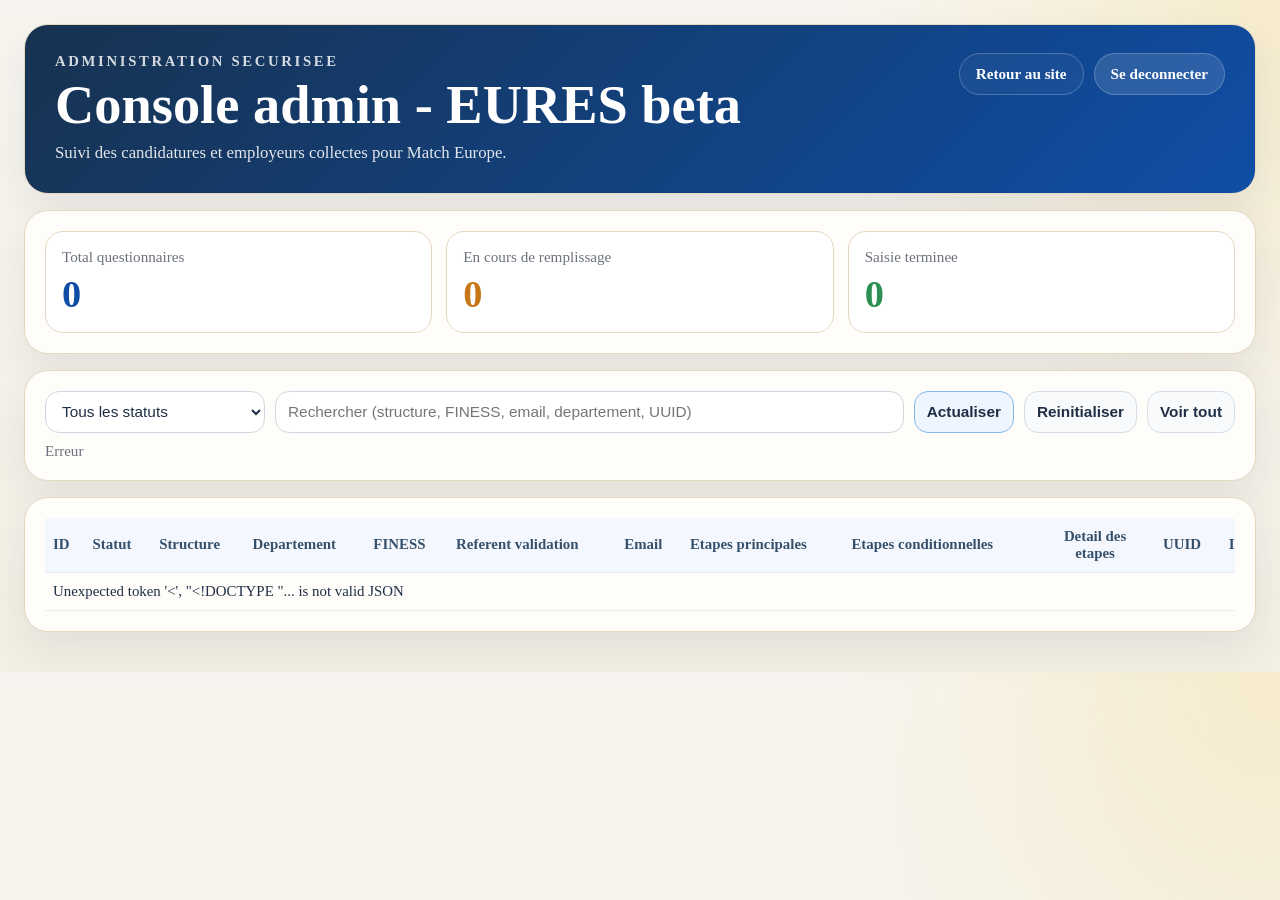
==== forms/eures-beta/admin.html @ ff2dd1af "Restore magic-link admin access" ====
<!DOCTYPE html>
<html lang="fr">
<head>
  <meta charset="UTF-8">
  <meta name="viewport" content="width=device-width, initial-scale=1">
  <title>Admin EURES beta - Match Europe</title>
  <style>
    :root {
      --bg: #f4efe4;
      --card: #fffdfa;
      --text: #1f2f46;
      --muted: #6c727d;
      --blue: #0f4ea6;
      --blue-deep: #173250;
      --green: #2c8f53;
      --orange: #c77717;
      --border: #e4d8bf;
    }
    * { box-sizing: border-box; }
    body {
      margin: 0;
      padding: 24px;
      font-family: Georgia, "Times New Roman", serif;
      color: var(--text);
      background:
        radial-gradient(circle at top right, rgba(244, 205, 93, 0.24), transparent 30%),
        linear-gradient(180deg, #f7f5ef 0%, var(--bg) 100%);
    }
    .wrap { max-width: 1360px; margin: 0 auto; }
    .card {
      background: var(--card);
      border-radius: 24px;
      border: 1px solid var(--border);
      padding: 20px;
      margin-bottom: 16px;
      box-shadow: 0 18px 40px rgba(24, 43, 73, 0.08);
    }
    .hero {
      background: linear-gradient(135deg, var(--blue-deep), var(--blue));
      color: white;
      padding: 28px 30px;
    }
    .hero-top {
      display: flex;
      justify-content: space-between;
      gap: 16px;
      align-items: flex-start;
      flex-wrap: wrap;
    }
    .eyebrow {
      margin: 0 0 10px 0;
      font-size: 0.92rem;
      letter-spacing: 0.18em;
      text-transform: uppercase;
      opacity: 0.82;
      font-weight: 700;
    }
    h1 {
      margin: 0 0 8px 0;
      font-size: clamp(2rem, 5vw, 3.4rem);
      line-height: 0.95;
    }
    .subtitle {
      margin: 0;
      color: rgba(255,255,255,0.88);
      font-size: 1.05rem;
      line-height: 1.5;
    }
    .hero-actions {
      display: flex;
      gap: 10px;
      flex-wrap: wrap;
    }
    .hero-actions a {
      display: inline-flex;
      align-items: center;
      justify-content: center;
      min-height: 42px;
      padding: 0 16px;
      border-radius: 999px;
      text-decoration: none;
      font-weight: 700;
      font-size: 0.95rem;
      border: 1px solid rgba(255,255,255,0.22);
      color: white;
      background: rgba(255,255,255,0.12);
    }
    .hero-actions a.secondary {
      background: rgba(255,255,255,0.04);
    }
    .kpis {
      display: grid;
      grid-template-columns: repeat(3, minmax(0, 1fr));
      gap: 14px;
    }
    .kpi {
      border: 1px solid var(--border);
      border-radius: 18px;
      padding: 16px;
      background: white;
    }
    .kpi .label { color: var(--muted); font-size: 0.95rem; }
    .kpi .value { font-size: 2.4rem; font-weight: 800; margin-top: 6px; }
    .kpi.total .value { color: var(--blue); }
    .kpi.pending .value { color: var(--orange); }
    .kpi.done .value { color: var(--green); }
    .toolbar {
      display: grid;
      grid-template-columns: 220px minmax(0, 1fr) auto auto auto;
      gap: 10px;
      align-items: center;
    }
    select, input, button {
      height: 42px;
      border: 1px solid #cfd7e1;
      border-radius: 14px;
      padding: 0 12px;
      font-size: 0.96rem;
      background: #fff;
      color: var(--text);
    }
    button {
      cursor: pointer;
      font-weight: 700;
      border-color: #84b6e8;
      background: #eef5ff;
    }
    button:hover { background: #e4efff; }
    .muted-btn {
      border-color: #d5dde8;
      background: #f8fafc;
    }
    .status {
      margin-top: 10px;
      color: var(--muted);
      font-size: 0.94rem;
    }
    .table-wrap { overflow-x: auto; }
    table {
      width: 100%;
      border-collapse: collapse;
      min-width: 1260px;
    }
    th, td {
      border-bottom: 1px solid #e7edf5;
      padding: 10px 8px;
      text-align: left;
      vertical-align: middle;
      font-size: 0.93rem;
    }
    th {
      background: #f4f8fe;
      color: #36506b;
      position: sticky;
      top: 0;
      z-index: 1;
    }
    tr:nth-child(even) td { background: #fcfdff; }
    .pill {
      display: inline-block;
      padding: 3px 9px;
      border-radius: 999px;
      font-size: 0.82rem;
      font-weight: 700;
      border: 1px solid transparent;
    }
    .pill.pending {
      color: #8a5100;
      background: #fff2de;
      border-color: #efc089;
    }
    .pill.done {
      color: #1f6d34;
      background: #effaf2;
      border-color: #8ecb9f;
    }
    .mono { font-family: ui-monospace, Menlo, Consolas, monospace; font-size: 0.84rem; }
    .detail-toggle {
      height: 32px;
      min-width: 92px;
      padding: 0 12px;
      font-size: 0.8rem;
      border-radius: 999px;
      border: 1px solid #d6deea;
      background: #f5f8fc;
      font-weight: 700;
      color: #3f5268;
      white-space: nowrap;
      line-height: 1;
    }
    .detail-toggle:hover { background: #ebf1f8; }
    th.col-detail, td.col-detail {
      width: 120px;
      text-align: center;
    }
    .detail-row td {
      background: #f8fbff !important;
      border-bottom: 1px solid #dfe8f2;
      padding: 12px 10px;
    }
    .detail-grid {
      display: grid;
      grid-template-columns: 1fr 1fr;
      gap: 12px;
    }
    .detail-box {
      border: 1px solid #d9e4ef;
      border-radius: 16px;
      padding: 12px;
      background: #ffffff;
    }
    .detail-box h4 {
      margin: 0 0 8px 0;
      font-size: 0.86rem;
      color: #38526b;
    }
    .chips {
      display: flex;
      flex-wrap: wrap;
      gap: 6px;
    }
    .chip {
      display: inline-block;
      padding: 3px 8px;
      border-radius: 999px;
      font-size: 0.8rem;
      font-weight: 700;
      border: 1px solid transparent;
      white-space: nowrap;
    }
    .chip.done {
      color: #1f6d34;
      background: #effaf2;
      border-color: #8ecb9f;
    }
    .chip.remaining {
      color: #8a5100;
      background: #fff2de;
      border-color: #efc089;
    }
    .chip.empty {
      color: #4a5e74;
      background: #f1f5f9;
      border-color: #d2dbe5;
    }
    .progress-count {
      display: inline-block;
      padding: 2px 8px;
      border-radius: 999px;
      border: 1px solid #d2dbe5;
      background: #f1f5f9;
      color: #4a5e74;
    }
    .progress-count.done {
      color: #1f6d34;
      background: #effaf2;
      border-color: #8ecb9f;
    }
    .progress-count.pending {
      color: #8a5100;
      background: #fff2de;
      border-color: #efc089;
    }
    @media (max-width: 980px) {
      body { padding: 12px; }
      .kpis { grid-template-columns: 1fr; }
      .toolbar { grid-template-columns: 1fr; }
      .detail-grid { grid-template-columns: 1fr; }
      table { min-width: 760px; }
    }
  </style>
</head>
<body>
  <div class="wrap">
    <div class="card hero">
      <div class="hero-top">
        <div>
          <p class="eyebrow">Administration securisee</p>
          <h1>Console admin - EURES beta</h1>
          <p class="subtitle">Suivi des candidatures et employeurs collectes pour Match Europe.</p>
        </div>
        <div class="hero-actions">
          <a href="/forms/eures-beta/" class="secondary">Retour au site</a>
          <a href="/admin/eures-beta/logout">Se deconnecter</a>
        </div>
      </div>
    </div>

    <div class="card">
      <div class="kpis">
        <div class="kpi total">
          <div class="label">Total questionnaires</div>
          <div class="value" id="kpi-total">0</div>
        </div>
        <div class="kpi pending">
          <div class="label">En cours de remplissage</div>
          <div class="value" id="kpi-pending">0</div>
        </div>
        <div class="kpi done">
          <div class="label">Saisie terminee</div>
          <div class="value" id="kpi-done">0</div>
        </div>
      </div>
    </div>

    <div class="card">
      <div class="toolbar">
        <select id="filter-status">
          <option value="all">Tous les statuts</option>
          <option value="en_cours">En cours</option>
          <option value="termines">Termines</option>
        </select>
        <input type="text" id="search-input" placeholder="Rechercher (structure, FINESS, email, departement, UUID)">
        <button id="refresh-btn" type="button">Actualiser</button>
        <button id="clear-btn" type="button" class="muted-btn">Reinitialiser</button>
        <button id="toggle-all-details-btn" type="button" class="muted-btn">Voir tout</button>
      </div>
      <div class="status" id="status">Chargement...</div>
    </div>

    <div class="card">
      <div class="table-wrap">
        <table>
          <thead>
            <tr>
              <th>ID</th>
              <th>Statut</th>
              <th>Structure</th>
              <th>Departement</th>
              <th>FINESS</th>
              <th>Referent validation</th>
              <th>Email</th>
              <th>Etapes principales</th>
              <th>Etapes conditionnelles</th>
              <th class="col-detail">Detail des etapes</th>
              <th>UUID</th>
              <th>ID Grist</th>
            </tr>
          </thead>
          <tbody id="rows"></tbody>
        </table>
      </div>
    </div>
  </div>

  <script>
    const expandedRows = new Set();
    let lastLoadedRowKeys = [];

    function currentFormId() {
      const parts = window.location.pathname.split('/').filter(Boolean);
      return parts[1] || 'eures-beta';
    }

    function esc(v) {
      return String(v ?? '')
        .replaceAll('&', '&amp;')
        .replaceAll('<', '&lt;')
        .replaceAll('>', '&gt;')
        .replaceAll('"', '&quot;')
        .replaceAll("'", '&#039;');
    }

    async function loadOverview() {
      const formId = currentFormId();
      const status = document.getElementById('filter-status').value;
      const search = document.getElementById('search-input').value.trim();
      const statusEl = document.getElementById('status');
      statusEl.textContent = 'Chargement...';

      const url = new URL(`/api/forms/${formId}/admin/overview`, window.location.origin);
      if (status) url.searchParams.set('status', status);
      if (search) url.searchParams.set('search', search);

      try {
        const resp = await fetch(url.toString(), { credentials: 'same-origin' });
        const data = await resp.json();
        if (!resp.ok || !data.ok) {
          throw new Error(data.error || 'Erreur de chargement');
        }

        document.getElementById('kpi-total').textContent = data.stats.total_questionnaires;
        document.getElementById('kpi-pending').textContent = data.stats.en_cours;
        document.getElementById('kpi-done').textContent = data.stats.termines;

        const tbody = document.getElementById('rows');
        if (!Array.isArray(data.rows) || data.rows.length === 0) {
          lastLoadedRowKeys = [];
          tbody.innerHTML = '<tr><td colspan="12">Aucun questionnaire trouve.</td></tr>';
        } else {
          lastLoadedRowKeys = data.rows
            .map((r) => String(r.uuid || r.record_id || ''))
            .filter((k) => k !== '');
          tbody.innerHTML = data.rows.map((r) => {
            const shortId = String(r.uuid || '').trim();
            const displayId = shortId ? shortId.slice(0, 8) : String(r.record_id || '');
            const rowKey = String(r.uuid || r.record_id || '');
            const isExpanded = expandedRows.has(rowKey);
            const statut = r.saisie_terminee
              ? '<span class="pill done">Termine</span>'
              : '<span class="pill pending">En cours</span>';
            const referent = `${esc(r.validateur_prenom || '')} ${esc(r.validateur_nom || '')}`.trim();
            const qp = r.quick_progress || {
              main: { done: 0, total: 0, done_labels: [], remaining_labels: [] },
              conditional: { done: 0, total: 0, done_labels: [], remaining_labels: [] },
            };
            const mainTxt = `${qp.main.done}/${qp.main.total}`;
            const condTxt = `${qp.conditional.done}/${qp.conditional.total}`;
            const mainClass = qp.main.total > 0 && qp.main.done === qp.main.total
              ? 'progress-count done'
              : (qp.main.done > 0 ? 'progress-count pending' : 'progress-count');
            const condClass = qp.conditional.total > 0 && qp.conditional.done === qp.conditional.total
              ? 'progress-count done'
              : (qp.conditional.done > 0 ? 'progress-count pending' : 'progress-count');
            const doneMain = (qp.main.done_labels || []).map((x) => `Principal: ${x}`);
            const doneCond = (qp.conditional.done_labels || []).map((x) => `Conditionnel: ${x}`);
            const doneAll = [...doneMain, ...doneCond];
            const remaining = [
              ...(qp.main.remaining_labels || []),
              ...(qp.conditional.remaining_labels || []),
            ];
            const doneHtml = doneAll.length
              ? `<div class="chips">${doneAll.map((label) => `<span class="chip done">${esc(label)}</span>`).join('')}</div>`
              : '<div class="chips"><span class="chip empty">Aucune etape completee</span></div>';
            const remainingHtml = remaining.length
              ? `<div class="chips">${remaining.map((label) => `<span class="chip remaining">${esc(label)}</span>`).join('')}</div>`
              : '<div class="chips"><span class="chip empty">Aucune etape restante</span></div>';
            const toggleLabel = isExpanded ? 'Masquer' : 'Voir';
            const detailRow = isExpanded ? `
              <tr class="detail-row">
                <td colspan="12">
                  <div class="detail-grid">
                    <div class="detail-box">
                      <h4>Etapes completees</h4>
                      ${doneHtml}
                    </div>
                    <div class="detail-box">
                      <h4>Reste a faire</h4>
                      ${remainingHtml}
                    </div>
                  </div>
                </td>
              </tr>
            ` : '';
            return `
              <tr>
                <td class="mono">${esc(displayId)}</td>
                <td>${statut}</td>
                <td>${esc(r.es_nom)}</td>
                <td>${esc(r.departement)}</td>
                <td class="mono">${esc(r.finess_main)}</td>
                <td>${referent || '-'}</td>
                <td>${esc(r.validateur_email)}</td>
                <td><strong class="${mainClass}">${esc(mainTxt)}</strong></td>
                <td><strong class="${condClass}">${esc(condTxt)}</strong></td>
                <td class="col-detail">
                  <button type="button" class="detail-toggle" data-toggle-progress-row="${esc(rowKey)}">${toggleLabel}</button>
                </td>
                <td class="mono">${esc(r.uuid)}</td>
                <td>${esc(r.record_id)}</td>
              </tr>
              ${detailRow}
            `;
          }).join('');
        }

        const allVisibleExpanded = (
          lastLoadedRowKeys.length > 0
          && lastLoadedRowKeys.every((k) => expandedRows.has(k))
        );
        const toggleAllBtn = document.getElementById('toggle-all-details-btn');
        if (toggleAllBtn) {
          toggleAllBtn.textContent = allVisibleExpanded ? 'Masquer tout' : 'Voir tout';
        }

        statusEl.textContent = `${data.rows.length} resultat(s) affiche(s).`;
      } catch (e) {
        document.getElementById('rows').innerHTML = `<tr><td colspan="12">${esc(e.message)}</td></tr>`;
        statusEl.textContent = 'Erreur';
      }
    }

    document.getElementById('refresh-btn').addEventListener('click', loadOverview);
    document.getElementById('clear-btn').addEventListener('click', () => {
      document.getElementById('filter-status').value = 'all';
      document.getElementById('search-input').value = '';
      loadOverview();
    });
    document.getElementById('toggle-all-details-btn').addEventListener('click', () => {
      if (lastLoadedRowKeys.length === 0) return;
      const allVisibleExpanded = lastLoadedRowKeys.every((k) => expandedRows.has(k));
      if (allVisibleExpanded) {
        lastLoadedRowKeys.forEach((k) => expandedRows.delete(k));
      } else {
        lastLoadedRowKeys.forEach((k) => expandedRows.add(k));
      }
      loadOverview();
    });
    document.getElementById('filter-status').addEventListener('change', loadOverview);
    document.getElementById('search-input').addEventListener('keydown', (e) => {
      if (e.key === 'Enter') loadOverview();
    });
    document.getElementById('rows').addEventListener('click', (e) => {
      const btn = e.target.closest('[data-toggle-progress-row]');
      if (!btn) return;
      const key = String(btn.dataset.toggleProgressRow || '');
      if (!key) return;
      if (expandedRows.has(key)) {
        expandedRows.delete(key);
      } else {
        expandedRows.add(key);
      }
      loadOverview();
    });

    loadOverview();
  </script>
</body>
</html>
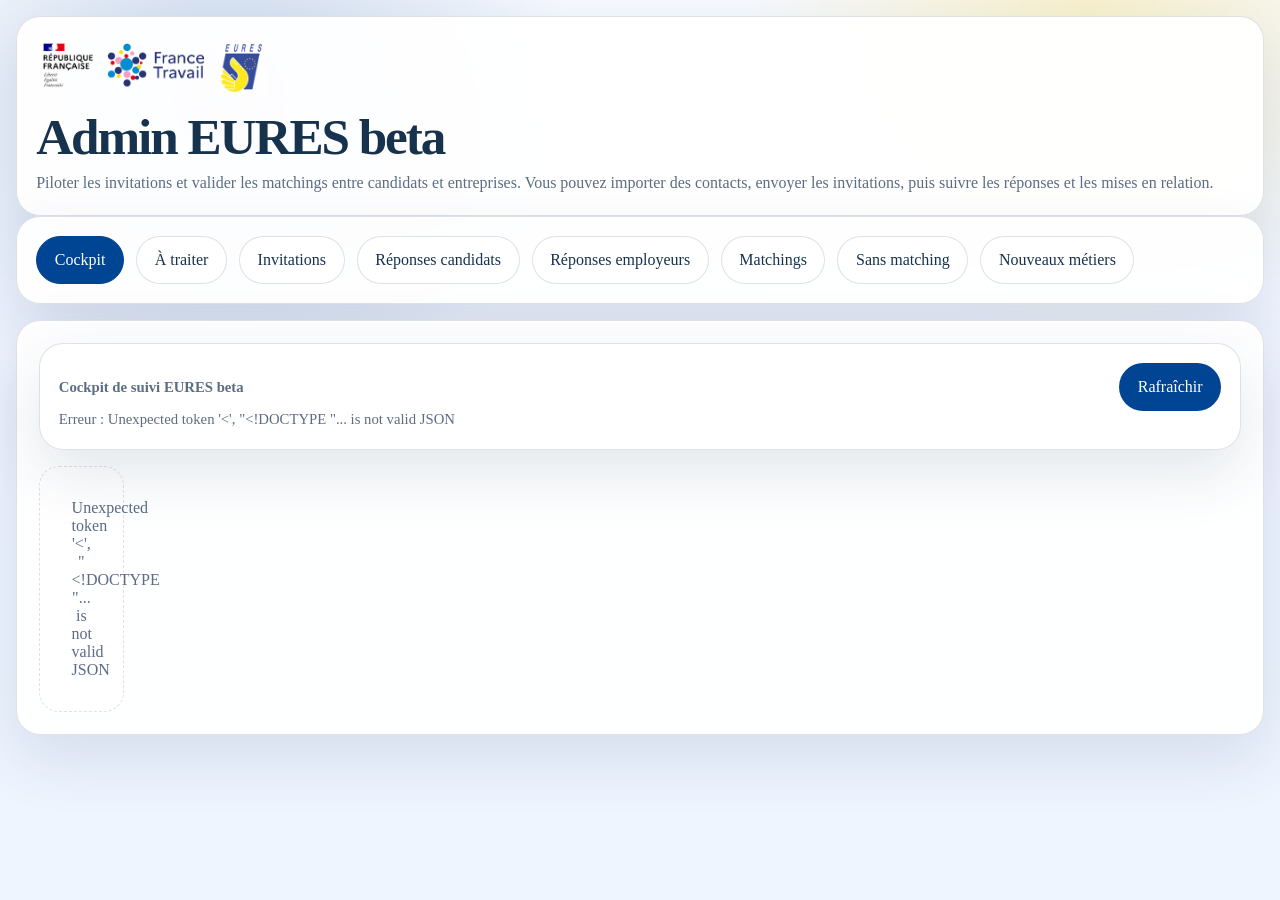
==== commit 3050ce1d: "Restore real EURES admin" ====
--- a/forms/eures-beta/admin.html
+++ b/forms/eures-beta/admin.html
@@ -1,519 +1,4321 @@
-<!DOCTYPE html>
+<!doctype html>
 <html lang="fr">
 <head>
-  <meta charset="UTF-8">
+  <meta charset="utf-8">
   <meta name="viewport" content="width=device-width, initial-scale=1">
-  <title>Admin EURES beta - Match Europe</title>
+  <title>EURES beta admin matchings</title>
+  <link rel="stylesheet" href="/forms/eures-beta/site.css">
   <style>
-    :root {
-      --bg: #f4efe4;
-      --card: #fffdfa;
-      --text: #1f2f46;
-      --muted: #6c727d;
-      --blue: #0f4ea6;
-      --blue-deep: #173250;
-      --green: #2c8f53;
-      --orange: #c77717;
-      --border: #e4d8bf;
-    }
-    * { box-sizing: border-box; }
-    body {
+    .admin-shell {
+      width: min(1360px, calc(100% - 2rem));
+      margin: 0 auto;
+      padding: 1rem 0 2rem;
+    }
+
+    .admin-top {
+      display: grid;
+      gap: 1rem;
+    }
+
+    .admin-card {
+      border: 1px solid var(--line);
+      background: var(--panel);
+      backdrop-filter: blur(12px);
+      box-shadow: var(--shadow);
+      border-radius: 24px;
+      padding: 1.2rem;
+    }
+
+    .admin-head h1 {
+      margin: 0 0 0.5rem;
+      font-size: clamp(2rem, 4vw, 3.2rem);
+      line-height: 0.95;
+      letter-spacing: -0.04em;
+    }
+
+    .admin-head p {
       margin: 0;
-      padding: 24px;
-      font-family: Georgia, "Times New Roman", serif;
+      color: var(--muted);
+      line-height: 1.6;
+    }
+
+    .admin-branding {
+      display: block;
+      width: clamp(160px, 18vw, 260px);
+      height: auto;
+      margin-bottom: 1rem;
+    }
+
+    .kpis {
+      display: grid;
+      grid-template-columns: repeat(4, minmax(0, 1fr));
+      gap: 0.9rem;
+    }
+
+    .kpi {
+      border: 1px solid var(--line);
+      border-radius: 18px;
+      background: rgba(255, 255, 255, 0.85);
+      padding: 1rem;
+    }
+
+    .kpi-label {
+      color: var(--muted);
+      font-size: 0.9rem;
+    }
+
+    .kpi-value {
+      margin-top: 0.35rem;
+      font-size: 2rem;
+      font-weight: 700;
+      color: var(--accent-strong);
+    }
+
+    .toolbar {
+      display: grid;
+      grid-template-columns: 220px minmax(0, 1fr) auto;
+      gap: 0.8rem;
+      align-items: center;
+    }
+
+    #panel-matchings .toolbar {
+      grid-template-columns: 220px 220px minmax(0, 1fr) auto;
+    }
+
+    .toolbar select,
+    .toolbar input,
+    .toolbar button,
+    .decision-actions button,
+    .compact-response-actions input,
+    .notes-box textarea,
+    .notes-box button {
+      font: inherit;
+    }
+
+    .toolbar select,
+    .toolbar input,
+    .compact-response-actions input,
+    .notes-box textarea {
+      width: 100%;
+      min-height: 48px;
+      border-radius: 16px;
+      border: 1px solid var(--line);
+      background: rgba(255, 255, 255, 0.9);
       color: var(--text);
+      padding: 0.8rem 1rem;
+    }
+
+    .toolbar button,
+    .decision-actions button,
+    .notes-box button {
+      min-height: 48px;
+      border: 1px solid transparent;
+      border-radius: 999px;
+      padding: 0.8rem 1.1rem;
+      cursor: pointer;
+      transition: transform 120ms ease, background 120ms ease, border-color 120ms ease;
+    }
+
+    .toolbar button:hover,
+    .decision-actions button:hover,
+    .notes-box button:hover {
+      transform: translateY(-1px);
+    }
+
+    .toolbar button {
+      background: var(--accent);
+      color: white;
+    }
+
+    .status-line {
+      color: var(--muted);
+      font-size: 0.92rem;
+      min-height: 1.2rem;
+    }
+
+    .global-watch {
+      display: flex;
+      flex-wrap: wrap;
+      align-items: center;
+      justify-content: space-between;
+      gap: 0.9rem;
+      margin-top: 0.9rem;
+      padding: 0.9rem 1rem;
+      border: 1px solid rgba(21, 86, 192, 0.16);
+      border-radius: 18px;
+      background: linear-gradient(180deg, rgba(227, 239, 255, 0.72), rgba(255, 255, 255, 0.92));
+    }
+
+    .global-watch[hidden] {
+      display: none;
+    }
+
+    .global-watch strong {
+      color: var(--accent-strong);
+    }
+
+    .global-watch-actions {
+      display: flex;
+      flex-wrap: wrap;
+      gap: 0.6rem;
+    }
+
+    .global-watch-actions button {
+      min-height: 42px;
+      border-radius: 999px;
+      border: 1px solid var(--line);
+      background: rgba(255, 255, 255, 0.95);
+      color: var(--accent-strong);
+      padding: 0.7rem 1rem;
+      cursor: pointer;
+      font: inherit;
+      font-weight: 700;
+    }
+
+    .matching-list {
+      display: grid;
+      gap: 1rem;
+      margin-top: 1rem;
+    }
+
+    .cockpit-grid {
+      display: grid;
+      grid-template-columns: repeat(12, minmax(0, 1fr));
+      gap: 1rem;
+    }
+
+    .cockpit-card {
+      grid-column: span 6;
+      border: 1px solid var(--line);
+      background: rgba(255, 255, 255, 0.92);
+      border-radius: 24px;
+      padding: 1rem 1.1rem;
+      box-shadow: var(--shadow);
+    }
+
+    .cockpit-card.full {
+      grid-column: 1 / -1;
+    }
+
+    .cockpit-card h3 {
+      margin: 0 0 0.9rem;
+      font-size: 1.1rem;
+    }
+
+    .cockpit-hero-card {
+      grid-column: 1 / -1;
+      border: 1px solid rgba(18, 74, 155, 0.14);
       background:
-        radial-gradient(circle at top right, rgba(244, 205, 93, 0.24), transparent 30%),
-        linear-gradient(180deg, #f7f5ef 0%, var(--bg) 100%);
-    }
-    .wrap { max-width: 1360px; margin: 0 auto; }
-    .card {
-      background: var(--card);
-      border-radius: 24px;
-      border: 1px solid var(--border);
-      padding: 20px;
-      margin-bottom: 16px;
-      box-shadow: 0 18px 40px rgba(24, 43, 73, 0.08);
-    }
-    .hero {
-      background: linear-gradient(135deg, var(--blue-deep), var(--blue));
+        radial-gradient(circle at top left, rgba(213, 230, 255, 0.95), transparent 42%),
+        linear-gradient(180deg, rgba(241, 247, 255, 0.98), rgba(255, 255, 255, 0.95));
+    }
+
+    .cockpit-hero-grid {
+      display: grid;
+      grid-template-columns: minmax(0, 1.4fr) minmax(320px, 0.9fr);
+      gap: 1rem;
+      align-items: start;
+    }
+
+    .cockpit-hero-eyebrow {
+      display: inline-flex;
+      align-items: center;
+      padding: 0.35rem 0.7rem;
+      border-radius: 999px;
+      background: rgba(255, 230, 176, 0.7);
+      color: #8d5311;
+      font-size: 0.8rem;
+      font-weight: 700;
+      letter-spacing: 0.03em;
+      text-transform: uppercase;
+    }
+
+    .cockpit-hero-main h2 {
+      margin: 0.9rem 0 0.5rem;
+      font-size: clamp(1.8rem, 3vw, 2.8rem);
+      line-height: 0.95;
+      letter-spacing: -0.04em;
+      color: var(--accent-strong);
+    }
+
+    .cockpit-hero-main p {
+      margin: 0;
+      color: var(--muted);
+      line-height: 1.7;
+      max-width: 70ch;
+    }
+
+    .cockpit-hero-kpis {
+      display: grid;
+      grid-template-columns: repeat(3, minmax(0, 1fr));
+      gap: 0.8rem;
+      margin-top: 1rem;
+    }
+
+    .cockpit-hero-kpi {
+      border: 1px solid var(--line);
+      border-radius: 20px;
+      background: rgba(255, 255, 255, 0.92);
+      padding: 0.95rem 1rem;
+    }
+
+    .cockpit-hero-kpi strong {
+      display: block;
+      font-size: 2rem;
+      line-height: 1;
+      color: var(--accent-strong);
+    }
+
+    .cockpit-hero-kpi span {
+      display: block;
+      margin-top: 0.35rem;
+      color: var(--muted);
+      font-size: 0.92rem;
+    }
+
+    .cockpit-hero-actions {
+      display: flex;
+      flex-wrap: wrap;
+      gap: 0.7rem;
+      margin-top: 1rem;
+    }
+
+    .cockpit-hero-actions button,
+    .cockpit-quick-card button,
+    .cockpit-priority-item button,
+    .cockpit-health-item button {
+      min-height: 46px;
+      border-radius: 999px;
+      border: 1px solid transparent;
+      padding: 0.75rem 1rem;
+      cursor: pointer;
+      font: inherit;
+      font-weight: 700;
+      transition: transform 120ms ease, background 120ms ease, border-color 120ms ease;
+    }
+
+    .cockpit-hero-actions button:hover,
+    .cockpit-quick-card button:hover,
+    .cockpit-priority-item button:hover,
+    .cockpit-health-item button:hover {
+      transform: translateY(-1px);
+    }
+
+    .cockpit-primary-btn {
+      background: var(--accent);
       color: white;
-      padding: 28px 30px;
-    }
-    .hero-top {
+    }
+
+    .cockpit-secondary-btn {
+      background: rgba(255, 255, 255, 0.94);
+      color: var(--accent-strong);
+      border-color: var(--line) !important;
+    }
+
+    .cockpit-side-stack,
+    .cockpit-priority-list,
+    .cockpit-health-list,
+    .cockpit-quick-grid {
+      display: grid;
+      gap: 0.8rem;
+    }
+
+    .cockpit-side-stack {
+      align-content: start;
+    }
+
+    .cockpit-signal-card,
+    .cockpit-priority-item,
+    .cockpit-health-item,
+    .cockpit-quick-card {
+      border: 1px solid var(--line);
+      border-radius: 20px;
+      background: rgba(255, 255, 255, 0.92);
+      padding: 1rem;
+    }
+
+    .cockpit-signal-card strong,
+    .cockpit-priority-item strong,
+    .cockpit-health-item strong,
+    .cockpit-quick-card strong {
+      color: var(--accent-strong);
+    }
+
+    .cockpit-signal-card p,
+    .cockpit-priority-item p,
+    .cockpit-health-item p,
+    .cockpit-quick-card p {
+      margin: 0.35rem 0 0;
+      color: var(--muted);
+      line-height: 1.55;
+    }
+
+    .cockpit-signal-card.warning {
+      border-color: #e7bc77;
+      background: linear-gradient(180deg, rgba(255, 245, 226, 0.96), rgba(255, 255, 255, 0.94));
+    }
+
+    .cockpit-signal-card.danger,
+    .cockpit-health-item.danger {
+      border-color: #e0a4a4;
+      background: linear-gradient(180deg, rgba(254, 238, 238, 0.96), rgba(255, 255, 255, 0.94));
+    }
+
+    .cockpit-signal-card.success,
+    .cockpit-health-item.success {
+      border-color: #90c8a6;
+      background: linear-gradient(180deg, rgba(239, 249, 241, 0.96), rgba(255, 255, 255, 0.94));
+    }
+
+    .cockpit-health-item.warning {
+      border-color: #e7bc77;
+      background: linear-gradient(180deg, rgba(255, 247, 232, 0.96), rgba(255, 255, 255, 0.94));
+    }
+
+    .cockpit-priority-head,
+    .cockpit-health-head,
+    .cockpit-quick-head,
+    .cockpit-signal-head {
       display: flex;
       justify-content: space-between;
-      gap: 16px;
-      align-items: flex-start;
+      gap: 1rem;
+      align-items: center;
+    }
+
+    .cockpit-priority-count,
+    .cockpit-signal-count {
+      min-width: 68px;
+      border-radius: 18px;
+      padding: 0.75rem 0.8rem;
+      text-align: center;
+      background: rgba(15, 39, 66, 0.06);
+    }
+
+    .cockpit-priority-count strong,
+    .cockpit-signal-count strong {
+      display: block;
+      font-size: 1.7rem;
+      line-height: 1;
+    }
+
+    .cockpit-priority-count span,
+    .cockpit-signal-count span {
+      display: block;
+      margin-top: 0.2rem;
+      color: var(--muted);
+      font-size: 0.8rem;
+    }
+
+    .cockpit-priority-item footer,
+    .cockpit-health-item footer,
+    .cockpit-quick-card footer {
+      display: flex;
+      justify-content: flex-end;
+      margin-top: 0.85rem;
+    }
+
+    .cockpit-health-grid,
+    .cockpit-operations-grid {
+      display: grid;
+      grid-template-columns: repeat(2, minmax(0, 1fr));
+      gap: 1rem;
+    }
+
+    .cockpit-quick-grid {
+      grid-template-columns: repeat(2, minmax(0, 1fr));
+    }
+
+    .cockpit-section-intro {
+      margin: -0.25rem 0 0.9rem;
+      color: var(--muted);
+      line-height: 1.6;
+    }
+
+    .metric-list,
+    .activity-list {
+      display: grid;
+      gap: 0.7rem;
+    }
+
+    .metric-row,
+    .activity-row {
+      display: flex;
+      justify-content: space-between;
+      gap: 1rem;
+      align-items: start;
+      padding-bottom: 0.7rem;
+      border-bottom: 1px solid rgba(0, 0, 0, 0.06);
+    }
+
+    .metric-row.actionable {
+      cursor: pointer;
+      border-radius: 14px;
+      padding: 0.55rem 0.7rem;
+      margin: 0 -0.2rem;
+      transition: background 120ms ease, transform 120ms ease;
+    }
+
+    .metric-row.actionable:hover {
+      background: rgba(15, 39, 66, 0.06);
+      transform: translateY(-1px);
+    }
+
+    .metric-row:last-child,
+    .activity-row:last-child {
+      border-bottom: none;
+      padding-bottom: 0;
+    }
+
+    .metric-row strong,
+    .activity-row strong {
+      color: var(--accent-strong);
+    }
+
+    .activity-row small {
+      color: var(--muted);
+      display: block;
+      margin-top: 0.15rem;
+    }
+
+    .task-type-label {
+      font-size: 0.82rem;
+      color: var(--muted);
+      font-weight: 700;
+      text-transform: uppercase;
+      letter-spacing: 0.05em;
+    }
+
+    .matching-card {
+      border: 1px solid var(--line);
+      background: var(--panel);
+      box-shadow: var(--shadow);
+      border-radius: 28px;
+      overflow: hidden;
+    }
+
+    .matching-summary {
+      display: grid;
+      grid-template-columns: minmax(0, 1.5fr) auto;
+      gap: 1rem;
+      padding: 1.2rem 1.2rem 1rem;
+      border-bottom: 1px solid var(--line);
+      background: linear-gradient(180deg, rgba(220, 233, 255, 0.8), rgba(255, 255, 255, 0.75));
+    }
+
+    .matching-card[data-role="candidate"] .matching-summary {
+      background: linear-gradient(180deg, rgba(227, 239, 255, 0.95), rgba(255, 255, 255, 0.82));
+    }
+
+    .matching-card[data-role="employer"] .matching-summary {
+      background: linear-gradient(180deg, rgba(234, 246, 236, 0.95), rgba(255, 255, 255, 0.82));
+    }
+
+    .matching-summary h2 {
+      margin: 0 0 0.4rem;
+      font-size: 1.35rem;
+    }
+
+    .matching-summary p {
+      margin: 0;
+      color: var(--muted);
+      line-height: 1.5;
+    }
+
+    .summary-tags,
+    .detail-tags {
+      display: flex;
       flex-wrap: wrap;
-    }
-    .eyebrow {
-      margin: 0 0 10px 0;
-      font-size: 0.92rem;
-      letter-spacing: 0.18em;
-      text-transform: uppercase;
-      opacity: 0.82;
+      gap: 0.5rem;
+      margin-top: 0.8rem;
+    }
+
+    .pill {
+      display: inline-flex;
+      align-items: center;
+      gap: 0.35rem;
+      padding: 0.4rem 0.75rem;
+      border-radius: 999px;
+      border: 1px solid var(--line);
+      background: rgba(255, 255, 255, 0.85);
+      font-size: 0.84rem;
       font-weight: 700;
     }
-    h1 {
-      margin: 0 0 8px 0;
-      font-size: clamp(2rem, 5vw, 3.4rem);
-      line-height: 0.95;
-    }
-    .subtitle {
-      margin: 0;
-      color: rgba(255,255,255,0.88);
-      font-size: 1.05rem;
-      line-height: 1.5;
-    }
-    .hero-actions {
+
+    .pill.pending {
+      background: #fff1dd;
+      color: #8d5311;
+      border-color: #eec17d;
+    }
+
+    .pill.accepted {
+      background: #ebf8ef;
+      color: #19663c;
+      border-color: #90c8a6;
+    }
+
+    .pill.refused {
+      background: #fdebea;
+      color: #8a2f2f;
+      border-color: #e0a4a4;
+    }
+
+    .pill.auto {
+      background: #e8f3ff;
+      color: #0d4a8f;
+      border-color: #95bae7;
+    }
+
+    .pill.response-yes {
+      background: #ebf8ef;
+      color: #19663c;
+      border-color: #90c8a6;
+    }
+
+    .pill.response-no {
+      background: #fff4e8;
+      color: #8d5311;
+      border-color: #e7bc77;
+    }
+
+    .pill.role-candidate {
+      background: #e6f0ff;
+      color: #0d4a8f;
+      border-color: #9fc0ea;
+    }
+
+    .pill.role-employer {
+      background: #ebf8ef;
+      color: #19663c;
+      border-color: #90c8a6;
+    }
+
+    .summary-score {
+      min-width: 200px;
+      display: grid;
+      gap: 0.7rem;
+      align-content: start;
+      justify-items: end;
+    }
+
+    .score-box {
+      min-width: 180px;
+      border-radius: 20px;
+      padding: 1rem;
+      border: 1px solid var(--line);
+      background: rgba(255, 255, 255, 0.9);
+      text-align: right;
+    }
+
+    .score-box strong {
+      display: block;
+      font-size: 2rem;
+      line-height: 1;
+      color: var(--accent-strong);
+    }
+
+    .score-box span {
+      color: var(--muted);
+      font-size: 0.9rem;
+    }
+
+    .decision-actions {
       display: flex;
-      gap: 10px;
+      gap: 0.6rem;
       flex-wrap: wrap;
-    }
-    .hero-actions a {
+      justify-content: flex-end;
+    }
+
+    .btn-accept {
+      background: var(--success);
+      color: white;
+    }
+
+    .btn-refuse {
+      background: #fff4f4;
+      color: var(--danger);
+      border-color: #d8a4a4 !important;
+    }
+
+    .btn-neutral {
+      background: rgba(255, 255, 255, 0.84);
+      color: var(--text);
+      border-color: var(--line) !important;
+    }
+
+    a.btn-neutral {
       display: inline-flex;
       align-items: center;
       justify-content: center;
-      min-height: 42px;
-      padding: 0 16px;
+      min-height: 48px;
+      border: 1px solid var(--line);
       border-radius: 999px;
+      padding: 0.8rem 1.1rem;
       text-decoration: none;
+    }
+
+    .matching-body {
+      display: grid;
+      gap: 1rem;
+      padding: 1.2rem;
+    }
+
+    .compare-grid {
+      display: grid;
+      grid-template-columns: minmax(0, 1fr) minmax(0, 1fr);
+      gap: 1rem;
+    }
+
+    .compare-card {
+      border: 1px solid var(--line);
+      border-radius: 22px;
+      padding: 1rem;
+      background: rgba(255, 255, 255, 0.88);
+    }
+
+    .compare-card h3 {
+      margin: 0 0 0.9rem;
+      font-size: 1.15rem;
+    }
+
+    .matching-card[data-role="candidate"] .compare-card:first-child {
+      border-color: #9fc0ea;
+      background: linear-gradient(180deg, rgba(240, 246, 255, 0.92), rgba(255, 255, 255, 0.96));
+    }
+
+    .matching-card[data-role="employer"] .compare-card:first-child {
+      border-color: #90c8a6;
+      background: linear-gradient(180deg, rgba(241, 250, 243, 0.92), rgba(255, 255, 255, 0.96));
+    }
+
+    .detail-list {
+      display: grid;
+      gap: 0.7rem;
+    }
+
+    .detail-row {
+      display: grid;
+      grid-template-columns: 150px minmax(0, 1fr);
+      gap: 0.8rem;
+      align-items: start;
+    }
+
+    .detail-row dt {
+      color: var(--muted);
+      font-size: 0.9rem;
+    }
+
+    .detail-row dd {
+      margin: 0;
+      line-height: 1.5;
+    }
+
+    .subscores-grid {
+      display: grid;
+      grid-template-columns: repeat(5, minmax(0, 1fr));
+      gap: 0.8rem;
+    }
+
+    .subscore-card {
+      border: 1px solid var(--line);
+      border-radius: 18px;
+      background: rgba(255, 255, 255, 0.84);
+      padding: 0.9rem;
+    }
+
+    .subscore-card strong {
+      display: block;
+      font-size: 1.4rem;
+      line-height: 1;
+      margin-bottom: 0.35rem;
+      color: var(--accent-strong);
+    }
+
+    .subscore-card span {
+      color: var(--muted);
+      font-size: 0.9rem;
+    }
+
+    .notes-grid {
+      display: grid;
+      grid-template-columns: minmax(0, 1fr) minmax(0, 1fr);
+      gap: 1rem;
+    }
+
+    .notes-box {
+      border: 1px solid var(--line);
+      border-radius: 22px;
+      padding: 1rem;
+      background: rgba(255, 255, 255, 0.84);
+    }
+
+    .notes-box h4 {
+      margin: 0 0 0.8rem;
+      font-size: 1rem;
+    }
+
+    .notes-box ul {
+      margin: 0;
+      padding-left: 1.1rem;
+      color: var(--text);
+      line-height: 1.6;
+    }
+
+    .notes-box textarea {
+      min-height: 110px;
+      resize: vertical;
+      margin-top: 0.25rem;
+    }
+
+    .compact-response-actions {
+      display: grid;
+      grid-template-columns: minmax(0, 1fr) auto;
+      gap: 0.8rem;
+      align-items: center;
+    }
+
+    .compact-response-actions input {
+      min-height: 44px;
+      padding: 0.75rem 0.9rem;
+    }
+
+    .compact-response-actions .hero-actions {
+      margin-top: 0;
+    }
+
+    .decision-meta {
+      margin-top: 0.8rem;
+      color: var(--muted);
+      font-size: 0.9rem;
+      line-height: 1.5;
+    }
+
+    .empty-state {
+      padding: 2rem;
+      text-align: center;
+      color: var(--muted);
+      border: 1px dashed var(--line);
+      border-radius: 20px;
+      background: rgba(255, 255, 255, 0.7);
+    }
+
+    .tabs {
+      display: flex;
+      flex-wrap: wrap;
+      gap: 0.75rem;
+    }
+
+    .tab-btn {
+      min-height: 48px;
+      border: 1px solid var(--line);
+      border-radius: 999px;
+      padding: 0.8rem 1.1rem;
+      background: rgba(255, 255, 255, 0.84);
+      color: var(--text);
+      font: inherit;
+      cursor: pointer;
+      transition: transform 120ms ease, background 120ms ease, border-color 120ms ease;
+    }
+
+    .tab-btn:hover {
+      transform: translateY(-1px);
+    }
+
+    .tab-btn.active {
+      background: var(--accent);
+      border-color: var(--accent);
+      color: white;
+    }
+
+    .panel-stack {
+      display: grid;
+      gap: 1rem;
+      margin-top: 1rem;
+    }
+
+    .panel[hidden] {
+      display: none;
+    }
+
+    .invitation-layout {
+      display: grid;
+      grid-template-columns: 1fr;
+      gap: 1rem;
+      align-items: start;
+    }
+
+    .invitation-layout > * {
+      min-width: 0;
+      display: grid;
+      gap: 0.9rem;
+      padding: 0.25rem;
+    }
+
+    .form-split {
+      display: grid;
+      grid-template-columns: minmax(0, 1fr) minmax(0, 1fr);
+      gap: 0.8rem;
+    }
+
+    .field-stack {
+      display: grid;
+      gap: 0.55rem;
+      margin-bottom: 0.9rem;
+    }
+
+    .field-stack label,
+    .section-title {
+      font-size: 0.92rem;
+      color: var(--muted);
       font-weight: 700;
-      font-size: 0.95rem;
-      border: 1px solid rgba(255,255,255,0.22);
+    }
+
+    .field-stack input,
+    .field-stack select,
+    .field-stack textarea,
+    .csv-box textarea {
+      width: 100%;
+      min-height: 48px;
+      border-radius: 16px;
+      border: 1px solid var(--line);
+      background: rgba(255, 255, 255, 0.9);
+      color: var(--text);
+      padding: 0.8rem 1rem;
+      font: inherit;
+      box-sizing: border-box;
+    }
+
+    .field-stack textarea,
+    .csv-box textarea {
+      min-height: 110px;
+      resize: vertical;
+    }
+
+    .help-text {
+      margin: 0.35rem 0 0;
+      color: var(--muted);
+      font-size: 0.9rem;
+      line-height: 1.5;
+    }
+
+    .help-text code,
+    .code-block,
+    #csv-text,
+    #csv-example {
+      max-width: 100%;
+      overflow-wrap: anywhere;
+      word-break: break-word;
+    }
+
+    .csv-box {
+      display: grid;
+      gap: 0.8rem;
+      min-width: 0;
+      width: 100%;
+    }
+
+    .csv-box > * {
+      min-width: 0;
+    }
+
+    .csv-actions {
+      display: grid;
+      grid-template-columns: repeat(2, minmax(0, max-content));
+      gap: 0.65rem;
+      justify-content: start;
+    }
+
+    .inline-actions {
+      display: flex;
+      flex-wrap: wrap;
+      gap: 0.65rem;
+      align-items: center;
+    }
+
+    .inline-actions button,
+    .inline-actions label {
+      min-height: 48px;
+      border: 1px solid transparent;
+      border-radius: 999px;
+      padding: 0.8rem 1.1rem;
+      font: inherit;
+      cursor: pointer;
+      max-width: 100%;
+      white-space: normal;
+      text-align: center;
+    }
+
+    .inline-actions button {
+      background: var(--accent);
       color: white;
-      background: rgba(255,255,255,0.12);
-    }
-    .hero-actions a.secondary {
-      background: rgba(255,255,255,0.04);
-    }
-    .kpis {
+    }
+
+    .inline-actions .btn-secondary {
+      background: rgba(255, 255, 255, 0.84);
+      color: var(--text);
+      border-color: var(--line);
+    }
+
+    .inline-actions .file-label {
+      background: rgba(255, 255, 255, 0.84);
+      color: var(--text);
+      border-color: var(--line);
+      display: inline-flex;
+      align-items: center;
+    }
+
+    .inline-actions input[type="file"] {
+      display: none;
+    }
+
+    #csv-text,
+    #csv-example {
+      width: 100%;
+      max-width: 100%;
+      display: block;
+      box-sizing: border-box;
+    }
+
+    .invitation-list {
+      display: grid;
+      gap: 0.9rem;
+      margin-top: 1rem;
+    }
+
+    .send-panel {
+      display: grid;
+      gap: 0.9rem;
+    }
+
+    .send-panel-head {
+      display: flex;
+      flex-wrap: wrap;
+      align-items: center;
+      justify-content: space-between;
+      gap: 0.9rem;
+    }
+
+    .send-panel-count strong {
+      display: block;
+      font-size: 1.9rem;
+      line-height: 1;
+      color: var(--accent-strong);
+    }
+
+    .send-panel-count span {
+      display: block;
+      margin-top: 0.35rem;
+      color: var(--muted);
+      line-height: 1.45;
+    }
+
+    .selection-list {
+      display: grid;
+      gap: 0.65rem;
+    }
+
+    .selection-row {
+      display: grid;
+      grid-template-columns: auto minmax(0, 1fr);
+      gap: 0.8rem;
+      align-items: center;
+      padding: 0.8rem 0.9rem;
+      border-radius: 16px;
+      border: 1px solid var(--line);
+      background: rgba(255, 255, 255, 0.88);
+    }
+
+    .selection-row input {
+      width: 1.1rem;
+      height: 1.1rem;
+      margin: 0;
+    }
+
+    .selection-main {
+      min-width: 0;
+      display: grid;
+      gap: 0.2rem;
+    }
+
+    .selection-main strong {
+      font-size: 0.98rem;
+      line-height: 1.35;
+    }
+
+    .selection-main span {
+      color: var(--muted);
+      line-height: 1.45;
+      word-break: break-word;
+    }
+
+    .invitation-card {
+      border: 1px solid var(--line);
+      border-radius: 22px;
+      background: rgba(255, 255, 255, 0.88);
+      padding: 1rem;
+      display: grid;
+      gap: 0.8rem;
+    }
+
+    .invitation-head {
+      display: grid;
+      grid-template-columns: minmax(0, 1fr) auto;
+      gap: 0.8rem;
+      align-items: start;
+    }
+
+    .invitation-head h3 {
+      margin: 0 0 0.3rem;
+      font-size: 1.1rem;
+    }
+
+    .invitation-head p {
+      margin: 0;
+      color: var(--muted);
+      line-height: 1.5;
+    }
+
+    .invitation-meta {
       display: grid;
       grid-template-columns: repeat(3, minmax(0, 1fr));
-      gap: 14px;
-    }
-    .kpi {
-      border: 1px solid var(--border);
-      border-radius: 18px;
-      padding: 16px;
-      background: white;
-    }
-    .kpi .label { color: var(--muted); font-size: 0.95rem; }
-    .kpi .value { font-size: 2.4rem; font-weight: 800; margin-top: 6px; }
-    .kpi.total .value { color: var(--blue); }
-    .kpi.pending .value { color: var(--orange); }
-    .kpi.done .value { color: var(--green); }
-    .toolbar {
-      display: grid;
-      grid-template-columns: 220px minmax(0, 1fr) auto auto auto;
-      gap: 10px;
-      align-items: center;
-    }
-    select, input, button {
-      height: 42px;
-      border: 1px solid #cfd7e1;
-      border-radius: 14px;
-      padding: 0 12px;
-      font-size: 0.96rem;
-      background: #fff;
-      color: var(--text);
-    }
-    button {
-      cursor: pointer;
-      font-weight: 700;
-      border-color: #84b6e8;
-      background: #eef5ff;
-    }
-    button:hover { background: #e4efff; }
-    .muted-btn {
-      border-color: #d5dde8;
-      background: #f8fafc;
-    }
-    .status {
-      margin-top: 10px;
+      gap: 0.7rem;
+    }
+
+    .invitation-meta .meta-box {
+      border: 1px solid var(--line);
+      border-radius: 16px;
+      background: rgba(255, 255, 255, 0.9);
+      padding: 0.8rem;
+    }
+
+    .meta-box strong {
+      display: block;
+      margin-bottom: 0.25rem;
+      font-size: 0.82rem;
       color: var(--muted);
-      font-size: 0.94rem;
-    }
-    .table-wrap { overflow-x: auto; }
-    table {
-      width: 100%;
-      border-collapse: collapse;
-      min-width: 1260px;
-    }
-    th, td {
-      border-bottom: 1px solid #e7edf5;
-      padding: 10px 8px;
-      text-align: left;
-      vertical-align: middle;
-      font-size: 0.93rem;
-    }
-    th {
-      background: #f4f8fe;
-      color: #36506b;
-      position: sticky;
-      top: 0;
-      z-index: 1;
-    }
-    tr:nth-child(even) td { background: #fcfdff; }
-    .pill {
-      display: inline-block;
-      padding: 3px 9px;
-      border-radius: 999px;
-      font-size: 0.82rem;
-      font-weight: 700;
-      border: 1px solid transparent;
-    }
-    .pill.pending {
-      color: #8a5100;
-      background: #fff2de;
-      border-color: #efc089;
-    }
-    .pill.done {
-      color: #1f6d34;
-      background: #effaf2;
-      border-color: #8ecb9f;
-    }
-    .mono { font-family: ui-monospace, Menlo, Consolas, monospace; font-size: 0.84rem; }
-    .detail-toggle {
-      height: 32px;
-      min-width: 92px;
-      padding: 0 12px;
-      font-size: 0.8rem;
-      border-radius: 999px;
-      border: 1px solid #d6deea;
-      background: #f5f8fc;
-      font-weight: 700;
-      color: #3f5268;
-      white-space: nowrap;
-      line-height: 1;
-    }
-    .detail-toggle:hover { background: #ebf1f8; }
-    th.col-detail, td.col-detail {
-      width: 120px;
-      text-align: center;
-    }
-    .detail-row td {
-      background: #f8fbff !important;
-      border-bottom: 1px solid #dfe8f2;
-      padding: 12px 10px;
-    }
-    .detail-grid {
-      display: grid;
-      grid-template-columns: 1fr 1fr;
-      gap: 12px;
-    }
-    .detail-box {
-      border: 1px solid #d9e4ef;
+      text-transform: uppercase;
+      letter-spacing: 0.04em;
+    }
+
+    .meta-box span {
+      display: block;
+      line-height: 1.45;
+      word-break: break-word;
+    }
+
+    .pill.sent {
+      background: #e8f3ff;
+      color: #0d4a8f;
+      border-color: #95bae7;
+    }
+
+    .pill.received {
+      background: #ebf8ef;
+      color: #19663c;
+      border-color: #90c8a6;
+    }
+
+    .pill.error {
+      background: #fdebea;
+      color: #8a2f2f;
+      border-color: #e0a4a4;
+    }
+
+    .code-block {
+      display: block;
+      margin: 0;
       border-radius: 16px;
-      padding: 12px;
-      background: #ffffff;
-    }
-    .detail-box h4 {
-      margin: 0 0 8px 0;
-      font-size: 0.86rem;
-      color: #38526b;
-    }
-    .chips {
-      display: flex;
-      flex-wrap: wrap;
-      gap: 6px;
-    }
-    .chip {
-      display: inline-block;
-      padding: 3px 8px;
-      border-radius: 999px;
-      font-size: 0.8rem;
-      font-weight: 700;
-      border: 1px solid transparent;
-      white-space: nowrap;
-    }
-    .chip.done {
-      color: #1f6d34;
-      background: #effaf2;
-      border-color: #8ecb9f;
-    }
-    .chip.remaining {
-      color: #8a5100;
-      background: #fff2de;
-      border-color: #efc089;
-    }
-    .chip.empty {
-      color: #4a5e74;
-      background: #f1f5f9;
-      border-color: #d2dbe5;
-    }
-    .progress-count {
-      display: inline-block;
-      padding: 2px 8px;
-      border-radius: 999px;
-      border: 1px solid #d2dbe5;
-      background: #f1f5f9;
-      color: #4a5e74;
-    }
-    .progress-count.done {
-      color: #1f6d34;
-      background: #effaf2;
-      border-color: #8ecb9f;
-    }
-    .progress-count.pending {
-      color: #8a5100;
-      background: #fff2de;
-      border-color: #efc089;
-    }
-    @media (max-width: 980px) {
-      body { padding: 12px; }
-      .kpis { grid-template-columns: 1fr; }
-      .toolbar { grid-template-columns: 1fr; }
-      .detail-grid { grid-template-columns: 1fr; }
-      table { min-width: 760px; }
+      background: #f4f7fb;
+      border: 1px solid #dfe6f2;
+      padding: 0.9rem 1rem;
+      color: #29405f;
+      font-size: 0.9rem;
+      overflow-x: auto;
+      white-space: pre-wrap;
+      word-break: break-word;
+    }
+
+    @media (max-width: 1280px) {
+      .cockpit-hero-grid,
+      .cockpit-health-grid,
+      .cockpit-operations-grid,
+      .cockpit-quick-grid,
+      .cockpit-hero-kpis {
+        grid-template-columns: 1fr;
+      }
+
+      .kpis,
+      .subscores-grid {
+        grid-template-columns: repeat(2, minmax(0, 1fr));
+      }
+
+      .compare-grid,
+      .notes-grid,
+      .matching-summary,
+      .invitation-layout {
+        grid-template-columns: 1fr;
+      }
+
+      .summary-score,
+      .decision-actions {
+        justify-items: start;
+        justify-content: flex-start;
+      }
+
+      .compact-response-actions {
+        grid-template-columns: 1fr;
+      }
+    }
+
+    @media (max-width: 760px) {
+      .admin-shell {
+        width: min(100% - 1rem, 1360px);
+      }
+
+      .kpis,
+      .subscores-grid,
+      .toolbar,
+      .form-split,
+      .invitation-meta {
+        grid-template-columns: 1fr;
+      }
+
+      .inline-actions {
+        display: grid;
+        grid-template-columns: 1fr;
+      }
+
+      .cockpit-hero-actions,
+      .global-watch-actions {
+        display: grid;
+        grid-template-columns: 1fr;
+      }
+
+      .csv-actions {
+        grid-template-columns: 1fr;
+      }
+
+      .detail-row {
+        grid-template-columns: 1fr;
+        gap: 0.25rem;
+      }
     }
   </style>
 </head>
 <body>
-  <div class="wrap">
-    <div class="card hero">
-      <div class="hero-top">
-        <div>
-          <p class="eyebrow">Administration securisee</p>
-          <h1>Console admin - EURES beta</h1>
-          <p class="subtitle">Suivi des candidatures et employeurs collectes pour Match Europe.</p>
-        </div>
-        <div class="hero-actions">
-          <a href="/forms/eures-beta/" class="secondary">Retour au site</a>
-          <a href="/admin/eures-beta/logout">Se deconnecter</a>
+  <div class="admin-shell">
+    <section class="admin-card admin-head">
+      <img class="admin-branding" src="/assets/eures-email-header.png" alt="République Française, France Travail et EURES">
+      <h1>Admin EURES beta</h1>
+      <p>Piloter les invitations et valider les matchings entre candidats et entreprises. Vous pouvez importer des contacts, envoyer les invitations, puis suivre les réponses et les mises en relation.</p>
+      <div class="global-watch" id="global-response-watch" hidden>
+        <div class="status-line" id="global-response-watch-text"></div>
+        <div class="global-watch-actions">
+          <button id="global-watch-open-candidates" type="button">Voir les réponses candidats</button>
+          <button id="global-watch-open-employers" type="button">Voir les réponses employeurs</button>
         </div>
       </div>
-    </div>
-
-    <div class="card">
-      <div class="kpis">
-        <div class="kpi total">
-          <div class="label">Total questionnaires</div>
-          <div class="value" id="kpi-total">0</div>
-        </div>
-        <div class="kpi pending">
-          <div class="label">En cours de remplissage</div>
-          <div class="value" id="kpi-pending">0</div>
-        </div>
-        <div class="kpi done">
-          <div class="label">Saisie terminee</div>
-          <div class="value" id="kpi-done">0</div>
-        </div>
+    </section>
+
+    <section class="admin-card">
+      <div class="tabs">
+        <button class="tab-btn active" type="button" data-tab="cockpit">Cockpit</button>
+        <button class="tab-btn" type="button" data-tab="tasks">À traiter</button>
+        <button class="tab-btn" type="button" data-tab="invitations">Invitations</button>
+        <button class="tab-btn" type="button" data-tab="candidate-responses">Réponses candidats</button>
+        <button class="tab-btn" type="button" data-tab="employer-responses">Réponses employeurs</button>
+        <button class="tab-btn" type="button" data-tab="matchings">Matchings</button>
+        <button class="tab-btn" type="button" data-tab="no-match">Sans matching</button>
+        <button class="tab-btn" type="button" data-tab="new-jobs">Nouveaux métiers</button>
       </div>
-    </div>
-
-    <div class="card">
-      <div class="toolbar">
-        <select id="filter-status">
-          <option value="all">Tous les statuts</option>
-          <option value="en_cours">En cours</option>
-          <option value="termines">Termines</option>
-        </select>
-        <input type="text" id="search-input" placeholder="Rechercher (structure, FINESS, email, departement, UUID)">
-        <button id="refresh-btn" type="button">Actualiser</button>
-        <button id="clear-btn" type="button" class="muted-btn">Reinitialiser</button>
-        <button id="toggle-all-details-btn" type="button" class="muted-btn">Voir tout</button>
-      </div>
-      <div class="status" id="status">Chargement...</div>
-    </div>
-
-    <div class="card">
-      <div class="table-wrap">
-        <table>
-          <thead>
-            <tr>
-              <th>ID</th>
-              <th>Statut</th>
-              <th>Structure</th>
-              <th>Departement</th>
-              <th>FINESS</th>
-              <th>Referent validation</th>
-              <th>Email</th>
-              <th>Etapes principales</th>
-              <th>Etapes conditionnelles</th>
-              <th class="col-detail">Detail des etapes</th>
-              <th>UUID</th>
-              <th>ID Grist</th>
-            </tr>
-          </thead>
-          <tbody id="rows"></tbody>
-        </table>
-      </div>
+    </section>
+
+    <div class="panel-stack">
+      <section class="panel" id="panel-cockpit">
+        <section class="admin-top">
+          <div class="admin-card">
+            <div class="toolbar">
+              <div class="section-title">Cockpit de suivi EURES beta</div>
+              <div></div>
+              <button id="cockpit-reload-btn" type="button">Rafraîchir</button>
+            </div>
+            <div class="status-line" id="cockpit-status-line">Chargement...</div>
+          </div>
+          <section class="cockpit-grid" id="cockpit-grid"></section>
+        </section>
+      </section>
+
+      <section class="panel" id="panel-tasks" hidden>
+        <section class="admin-top">
+          <div class="admin-card">
+            <div class="kpis">
+              <div class="kpi">
+                <div class="kpi-label">Total affiché</div>
+                <div class="kpi-value" id="task-kpi-total">0</div>
+              </div>
+              <div class="kpi">
+                <div class="kpi-label">À traiter</div>
+                <div class="kpi-value" id="task-kpi-pending">0</div>
+              </div>
+              <div class="kpi">
+                <div class="kpi-label">Traités</div>
+                <div class="kpi-value" id="task-kpi-done">0</div>
+              </div>
+              <div class="kpi">
+                <div class="kpi-label">Ignorés</div>
+                <div class="kpi-value" id="task-kpi-dismissed">0</div>
+              </div>
+            </div>
+          </div>
+          <div class="admin-card">
+            <div class="toolbar">
+              <select id="task-filter-status">
+                <option value="pending">À traiter</option>
+                <option value="all">Tous</option>
+                <option value="done">Traités</option>
+                <option value="dismissed">Ignorés</option>
+              </select>
+              <input id="task-filter-search" type="search" placeholder="Rechercher un candidat, une entreprise, un poste, un email">
+              <button id="task-reload-btn" type="button">Rafraîchir</button>
+            </div>
+            <div class="status-line" id="task-status-line">Chargement...</div>
+          </div>
+          <section class="matching-list" id="task-list"></section>
+        </section>
+      </section>
+
+      <section class="panel" id="panel-invitations">
+        <section class="admin-top">
+          <div class="admin-card">
+            <div class="kpis">
+              <div class="kpi">
+                <div class="kpi-label">Total affiché</div>
+                <div class="kpi-value" id="invite-kpi-total">0</div>
+              </div>
+              <div class="kpi">
+                <div class="kpi-label">À envoyer</div>
+                <div class="kpi-value" id="invite-kpi-pending">0</div>
+              </div>
+              <div class="kpi">
+                <div class="kpi-label">Envoyées</div>
+                <div class="kpi-value" id="invite-kpi-sent">0</div>
+              </div>
+              <div class="kpi">
+                <div class="kpi-label">Questionnaires reçus</div>
+                <div class="kpi-value" id="invite-kpi-received">0</div>
+              </div>
+              <div class="kpi">
+                <div class="kpi-label">À relancer</div>
+                <div class="kpi-value" id="invite-kpi-reminder">0</div>
+              </div>
+            </div>
+          </div>
+
+          <div class="admin-card send-panel">
+            <div class="send-panel-head">
+              <div class="send-panel-count">
+                <strong id="pending-send-count">0</strong>
+                <span id="pending-send-label">invitation à envoyer</span>
+              </div>
+              <div class="inline-actions">
+                <button id="send-pending-btn" type="button">Envoyer toutes les invitations en attente</button>
+                <button class="btn-secondary" id="toggle-selection-btn" type="button">Sélectionner des invitations</button>
+              </div>
+            </div>
+            <div id="selection-panel" hidden>
+              <div class="selection-list" id="selection-list"></div>
+              <div class="inline-actions" style="margin-top: 0.2rem;">
+                <button id="send-selected-btn" type="button">Envoyer la sélection</button>
+                <button class="btn-secondary" id="cancel-selection-btn" type="button">Annuler la sélection</button>
+              </div>
+            </div>
+          </div>
+
+          <div class="admin-card send-panel">
+            <div class="send-panel-head">
+              <div class="send-panel-count">
+                <strong id="reminder-send-count">0</strong>
+                <span id="reminder-send-label">invitation à relancer</span>
+              </div>
+              <div class="inline-actions">
+                <button id="send-reminders-btn" type="button">Relancer les invitations sans réponse</button>
+              </div>
+            </div>
+          </div>
+
+          <div class="admin-card invitation-layout">
+            <div class="invitation-panel">
+              <div class="section-title">Ajouter une invitation unitaire</div>
+              <div class="form-split">
+                <div class="field-stack">
+                  <label for="single-role">Type</label>
+                  <select id="single-role">
+                    <option value="candidate">Candidat</option>
+                    <option value="employer">Employeur</option>
+                  </select>
+                </div>
+                <div class="field-stack">
+                  <label for="single-language">Langue</label>
+                  <select id="single-language">
+                    <option value="fr">FR</option>
+                    <option value="en">EN</option>
+                    <option value="de">DE</option>
+                  </select>
+                </div>
+                <div class="field-stack">
+                  <label for="single-email">Email</label>
+                  <input id="single-email" type="email" placeholder="contact@example.com">
+                </div>
+                <div class="field-stack">
+                  <label for="single-company">Structure</label>
+                  <input id="single-company" type="text" placeholder="Entreprise ou structure">
+                </div>
+                <div class="field-stack">
+                  <label for="single-first-name">Prénom</label>
+                  <input id="single-first-name" type="text" placeholder="Prénom">
+                </div>
+                <div class="field-stack">
+                  <label for="single-last-name">Nom</label>
+                  <input id="single-last-name" type="text" placeholder="Nom">
+                </div>
+                <div class="field-stack">
+                  <label for="single-external-ref">Référence externe</label>
+                  <input id="single-external-ref" type="text" placeholder="ID, source, campagne...">
+                </div>
+                <div class="field-stack">
+                  <label for="single-source">Source</label>
+                  <input id="single-source" type="text" value="admin_manual">
+                </div>
+              </div>
+              <div class="field-stack" id="candidate-target-jobs-block">
+                <label for="single-target-job">Métier ciblé dans l’invitation candidat</label>
+                <select id="single-target-job">
+                  <option value="">Aucun métier sélectionné</option>
+                  <option value="vente">Vente et commerce</option>
+                  <option value="nettoyage">Nettoyage et entretien</option>
+                  <option value="hotellerie">Hôtellerie et restauration</option>
+                  <option value="agriculture">Agriculture et récolte</option>
+                  <option value="polyvalent">Missions polyvalentes</option>
+                  <option value="industrie_production">Opérateur de production dans l’industrie</option>
+                </select>
+                <p class="help-text">Optionnel. Sans sélection, le mail générique est envoyé. Avec un métier sélectionné, le mail personnalisé correspondant est utilisé lorsqu’il existe.</p>
+              </div>
+              <div class="field-stack">
+                <label for="single-notes">Note</label>
+                <textarea id="single-notes" placeholder="Optionnel"></textarea>
+              </div>
+              <div class="inline-actions">
+                <button id="single-save-btn" type="button">Ajouter l’invitation</button>
+              </div>
+              <p class="help-text">Cette action crée une ligne dans la table <code>Invitations</code> avec le statut <code>invitation_a_envoyer</code>.</p>
+            </div>
+
+            <div class="invitation-panel">
+              <div class="section-title">Importer un CSV</div>
+              <div class="csv-box">
+                <div class="inline-actions csv-actions">
+                  <label class="file-label" for="csv-file">Choisir un fichier CSV</label>
+                  <input id="csv-file" type="file" accept=".csv,text/csv">
+                  <button class="btn-secondary" id="csv-sample-btn" type="button">Charger un exemple</button>
+                </div>
+                <textarea id="csv-text" placeholder="Collez ici le contenu CSV si besoin"></textarea>
+                <div class="inline-actions">
+                  <button id="csv-import-btn" type="button">Importer le CSV</button>
+                </div>
+                <p class="help-text">Colonnes recommandées : <code>role,email,first_name,last_name,company_name,language,source,external_ref,target_job_keys,notes</code></p>
+                <pre class="code-block" id="csv-example">role,email,first_name,last_name,company_name,language,source,external_ref,target_job_keys,notes
+candidate,alice@example.com,Alice,Martin,,fr,campagne_juin,CAND-001,industrie_production,
+employer,bob@company.com,Bob,Dupont,ACME,fr,campagne_juin,EMP-001,,</pre>
+              </div>
+            </div>
+          </div>
+
+          <div class="admin-card">
+            <div class="toolbar">
+              <select id="invite-filter-status">
+                <option value="all">Tous les statuts</option>
+                <option value="invitation_a_envoyer">À envoyer</option>
+                <option value="duplicate_followup_pending">Relances à arbitrer</option>
+                <option value="invitation_envoyee">Envoyées</option>
+                <option value="reminder_due">À relancer</option>
+                <option value="questionnaire_recu">Questionnaires reçus</option>
+                <option value="erreur_envoi">Erreurs d’envoi</option>
+              </select>
+              <input id="invite-filter-search" type="search" placeholder="Rechercher un email, un nom, une structure, une référence">
+              <button id="invite-reload-btn" type="button">Rafraîchir</button>
+            </div>
+            <div class="status-line" id="invite-status-line">Chargement...</div>
+            <section class="invitation-list" id="invitation-list"></section>
+          </div>
+        </section>
+      </section>
+
+      <section class="panel" id="panel-candidate-responses" hidden>
+        <section class="admin-top">
+          <div class="admin-card">
+            <div class="kpis">
+              <div class="kpi">
+                <div class="kpi-label">Total affiché</div>
+                <div class="kpi-value" id="candidate-response-kpi-total">0</div>
+              </div>
+              <div class="kpi">
+                <div class="kpi-label">Actives</div>
+                <div class="kpi-value" id="candidate-response-kpi-active">0</div>
+              </div>
+              <div class="kpi">
+                <div class="kpi-label">Désactivées</div>
+                <div class="kpi-value" id="candidate-response-kpi-disabled">0</div>
+              </div>
+            </div>
+          </div>
+          <div class="admin-card">
+            <div class="toolbar">
+              <div></div>
+              <input id="candidate-response-filter-search" type="search" placeholder="Rechercher un nom, un email, un métier, un pays">
+              <button id="candidate-response-reload-btn" type="button">Rafraîchir</button>
+            </div>
+            <div class="status-line" id="candidate-response-status-line">Chargement...</div>
+            <section class="matching-list" id="candidate-response-list"></section>
+          </div>
+        </section>
+      </section>
+
+      <section class="panel" id="panel-employer-responses" hidden>
+        <section class="admin-top">
+          <div class="admin-card">
+            <div class="kpis">
+              <div class="kpi">
+                <div class="kpi-label">Total affiché</div>
+                <div class="kpi-value" id="employer-response-kpi-total">0</div>
+              </div>
+              <div class="kpi">
+                <div class="kpi-label">Actives</div>
+                <div class="kpi-value" id="employer-response-kpi-active">0</div>
+              </div>
+              <div class="kpi">
+                <div class="kpi-label">Désactivées</div>
+                <div class="kpi-value" id="employer-response-kpi-disabled">0</div>
+              </div>
+            </div>
+          </div>
+          <div class="admin-card">
+            <div class="toolbar">
+              <div></div>
+              <input id="employer-response-filter-search" type="search" placeholder="Rechercher une entreprise, un contact, un poste, un pays">
+              <button id="employer-response-reload-btn" type="button">Rafraîchir</button>
+            </div>
+            <div class="status-line" id="employer-response-status-line">Chargement...</div>
+            <section class="matching-list" id="employer-response-list"></section>
+          </div>
+        </section>
+      </section>
+
+      <section class="panel" id="panel-matchings" hidden>
+        <section class="admin-top">
+          <div class="admin-card">
+            <div class="kpis">
+              <div class="kpi">
+                <div class="kpi-label">Total affiché</div>
+                <div class="kpi-value" id="kpi-total">0</div>
+              </div>
+              <div class="kpi">
+                <div class="kpi-label">À valider</div>
+                <div class="kpi-value" id="kpi-pending">0</div>
+              </div>
+              <div class="kpi">
+                <div class="kpi-label">Acceptés</div>
+                <div class="kpi-value" id="kpi-accepted">0</div>
+              </div>
+              <div class="kpi">
+                <div class="kpi-label">Refusés</div>
+                <div class="kpi-value" id="kpi-refused">0</div>
+              </div>
+            </div>
+          </div>
+
+          <div class="admin-card">
+            <div class="toolbar">
+              <select id="filter-status">
+                <option value="pending">À valider</option>
+                <option value="all">Tous</option>
+                <option value="accepted">Acceptés</option>
+                <option value="refused">Refusés</option>
+              </select>
+              <select id="filter-source">
+                <option value="all">Toutes les sources</option>
+                <option value="manual">Matchings manuels</option>
+                <option value="auto">Matchings automatiques</option>
+              </select>
+              <input id="filter-search" type="search" placeholder="Rechercher un nom, une entreprise, un poste, un email">
+              <button id="reload-btn" type="button">Rafraîchir</button>
+            </div>
+            <div class="status-line" id="status-line">Chargement...</div>
+            <div class="status-line" id="brevo-status-line">Vérification Brevo...</div>
+          </div>
+
+          <div class="admin-card">
+            <div class="section-title">Créer un matching manuel</div>
+            <div class="form-grid">
+              <label class="field">
+                <span>Candidat</span>
+                <select id="manual-match-candidate">
+                  <option value="">Sélectionner un candidat</option>
+                </select>
+              </label>
+              <label class="field">
+                <span>Besoin employeur</span>
+                <select id="manual-match-employer">
+                  <option value="">Sélectionner un besoin employeur</option>
+                </select>
+              </label>
+            </div>
+            <div class="field-stack" style="margin-top:0.9rem;">
+              <label for="manual-match-employer-comment">Commentaire employeur</label>
+              <textarea id="manual-match-employer-comment" placeholder="Optionnel. Ajouté uniquement au mail envoyé à l’employeur."></textarea>
+            </div>
+            <div class="field-stack" style="margin-top:0.9rem;">
+              <label for="manual-match-candidate-comment">Commentaire candidat</label>
+              <textarea id="manual-match-candidate-comment" placeholder="Optionnel. Ajouté uniquement au mail envoyé au candidat."></textarea>
+            </div>
+            <section class="matching-body" id="manual-match-preview" hidden style="margin-top:1rem;">
+              <div class="compare-grid">
+                <section class="compare-card">
+                  <h3>Candidat sélectionné</h3>
+                  <dl class="detail-list" id="manual-match-candidate-preview"></dl>
+                </section>
+                <section class="compare-card">
+                  <h3>Besoin employeur sélectionné</h3>
+                  <dl class="detail-list" id="manual-match-employer-preview"></dl>
+                </section>
+              </div>
+            </section>
+            <div class="inline-actions" style="margin-top:0.9rem;">
+              <button id="manual-match-create-btn" type="button">Créer le matching</button>
+              <button class="btn-secondary" id="manual-match-send-btn" type="button">Créer et envoyer directement</button>
+            </div>
+            <div class="status-line" id="manual-match-status-line"></div>
+          </div>
+        </section>
+
+        <section class="matching-list" id="matching-list"></section>
+      </section>
+
+      <section class="panel" id="panel-no-match" hidden>
+        <section class="admin-top">
+          <div class="admin-card">
+            <div class="kpis">
+              <div class="kpi">
+                <div class="kpi-label">Total affiché</div>
+                <div class="kpi-value" id="no-match-kpi-total">0</div>
+              </div>
+              <div class="kpi">
+                <div class="kpi-label">À traiter</div>
+                <div class="kpi-value" id="no-match-kpi-pending">0</div>
+              </div>
+              <div class="kpi">
+                <div class="kpi-label">Emails envoyés</div>
+                <div class="kpi-value" id="no-match-kpi-sent">0</div>
+              </div>
+              <div class="kpi">
+                <div class="kpi-label">Ignorés</div>
+                <div class="kpi-value" id="no-match-kpi-dismissed">0</div>
+              </div>
+            </div>
+          </div>
+
+          <div class="admin-card">
+            <div class="toolbar">
+              <select id="no-match-filter-status">
+                <option value="pending">À traiter</option>
+                <option value="all">Tous</option>
+                <option value="sent">Emails envoyés</option>
+                <option value="dismissed">Ignorés</option>
+              </select>
+              <input id="no-match-filter-search" type="search" placeholder="Rechercher un nom, une entreprise, un poste, un email">
+              <button id="no-match-reload-btn" type="button">Rafraîchir</button>
+            </div>
+            <div class="status-line" id="no-match-status-line">Chargement...</div>
+          </div>
+        </section>
+
+        <section class="matching-list" id="no-match-list"></section>
+      </section>
+
+      <section class="panel" id="panel-new-jobs" hidden>
+        <section class="admin-top">
+          <div class="admin-card">
+            <div class="kpis">
+              <div class="kpi">
+                <div class="kpi-label">Total affiché</div>
+                <div class="kpi-value" id="new-job-kpi-total">0</div>
+              </div>
+              <div class="kpi">
+                <div class="kpi-label">À traiter</div>
+                <div class="kpi-value" id="new-job-kpi-pending">0</div>
+              </div>
+              <div class="kpi">
+                <div class="kpi-label">Traités</div>
+                <div class="kpi-value" id="new-job-kpi-processed">0</div>
+              </div>
+              <div class="kpi">
+                <div class="kpi-label">Ignorés</div>
+                <div class="kpi-value" id="new-job-kpi-dismissed">0</div>
+              </div>
+            </div>
+          </div>
+
+          <div class="admin-card">
+            <div class="toolbar">
+              <select id="new-job-filter-status">
+                <option value="pending">À traiter</option>
+                <option value="all">Tous</option>
+                <option value="processed">Traités</option>
+                <option value="dismissed">Ignorés</option>
+              </select>
+              <input id="new-job-filter-search" type="search" placeholder="Rechercher une entreprise, un contact, un poste, un email">
+              <button id="new-job-reload-btn" type="button">Rafraîchir</button>
+            </div>
+            <div class="status-line" id="new-job-status-line">Chargement...</div>
+          </div>
+        </section>
+
+        <section class="matching-list" id="new-job-list"></section>
+      </section>
     </div>
   </div>
 
   <script>
-    const expandedRows = new Set();
-    let lastLoadedRowKeys = [];
-
-    function currentFormId() {
-      const parts = window.location.pathname.split('/').filter(Boolean);
-      return parts[1] || 'eures-beta';
-    }
-
-    function esc(v) {
-      return String(v ?? '')
-        .replaceAll('&', '&amp;')
-        .replaceAll('<', '&lt;')
-        .replaceAll('>', '&gt;')
-        .replaceAll('"', '&quot;')
-        .replaceAll("'", '&#039;');
-    }
-
-    async function loadOverview() {
-      const formId = currentFormId();
-      const status = document.getElementById('filter-status').value;
-      const search = document.getElementById('search-input').value.trim();
-      const statusEl = document.getElementById('status');
-      statusEl.textContent = 'Chargement...';
-
-      const url = new URL(`/api/forms/${formId}/admin/overview`, window.location.origin);
-      if (status) url.searchParams.set('status', status);
-      if (search) url.searchParams.set('search', search);
+    const state = {
+      activeTab: "cockpit",
+      cockpit: {
+        data: null,
+        loading: false,
+      },
+      tasks: {
+        rows: [],
+        loading: false,
+      },
+      invitations: {
+        rows: [],
+        loading: false,
+        selectionMode: false,
+        selectedIds: [],
+      },
+      candidateResponses: {
+        rows: [],
+        loading: false,
+        signature: "",
+        unseenCount: 0,
+        initialized: false,
+      },
+      employerResponses: {
+        rows: [],
+        loading: false,
+        signature: "",
+        unseenCount: 0,
+        initialized: false,
+      },
+      matchings: {
+        rows: [],
+        loading: false,
+      },
+      noMatch: {
+        rows: [],
+        loading: false,
+      },
+      newJobs: {
+        rows: [],
+        loading: false,
+      },
+      brevo: null,
+      questionnaireAutoRefreshTimer: null,
+    };
+
+    function esc(value) {
+      return String(value ?? "")
+        .replaceAll("&", "&amp;")
+        .replaceAll("<", "&lt;")
+        .replaceAll(">", "&gt;")
+        .replaceAll('"', "&quot;")
+        .replaceAll("'", "&#039;");
+    }
+
+    function apiUrl(path) {
+      return `/api/forms/eures-beta${path}`;
+    }
+
+    function setStatus(targetId, message) {
+      document.getElementById(targetId).textContent = message;
+    }
+
+    function responseWatchLabel(count, singular, plural) {
+      return `${count} ${count > 1 ? plural : singular}`;
+    }
+
+    function renderGlobalResponseWatch() {
+      const candidateCount = Number(state.candidateResponses.unseenCount || 0);
+      const employerCount = Number(state.employerResponses.unseenCount || 0);
+      const total = candidateCount + employerCount;
+      const panel = document.getElementById("global-response-watch");
+      const text = document.getElementById("global-response-watch-text");
+      const candidateButton = document.getElementById("global-watch-open-candidates");
+      const employerButton = document.getElementById("global-watch-open-employers");
+      if (!panel || !text || !candidateButton || !employerButton) return;
+
+      if (!total) {
+        panel.hidden = true;
+        text.textContent = "";
+        candidateButton.hidden = true;
+        employerButton.hidden = true;
+        if (state.cockpit.data) {
+          renderCockpit();
+        }
+        return;
+      }
+
+      const parts = [];
+      if (candidateCount) {
+        parts.push(responseWatchLabel(candidateCount, "nouvelle réponse candidat", "nouvelles réponses candidats"));
+      }
+      if (employerCount) {
+        parts.push(responseWatchLabel(employerCount, "nouvelle réponse employeur", "nouvelles réponses employeurs"));
+      }
+      panel.hidden = false;
+      text.innerHTML = `<strong>Nouvelles réponses détectées :</strong> ${esc(parts.join(" · "))}`;
+      candidateButton.hidden = candidateCount === 0;
+      employerButton.hidden = employerCount === 0;
+      if (state.cockpit.data) {
+        renderCockpit();
+      }
+    }
+
+    function clearResponseWatch(role) {
+      const stateKey = role === "candidate" ? "candidateResponses" : "employerResponses";
+      state[stateKey].unseenCount = 0;
+      renderGlobalResponseWatch();
+    }
+
+    function questionnaireResponseSignature(rows) {
+      if (!Array.isArray(rows) || !rows.length) return "";
+      return rows
+        .map((row) => `${row.record_id}:${row.response_received_at || row.submitted_at || ""}:${row.response_status || ""}`)
+        .join("|");
+    }
+
+    function renderBrevoStatus(health) {
+      const message = health?.message || "état inconnu";
+      if (!health?.configured) {
+        setStatus("brevo-status-line", `Brevo : configuration incomplète. ${message}`);
+        return;
+      }
+      if (health.api_ok === false) {
+        setStatus("brevo-status-line", `Brevo : incident API. ${message}`);
+        return;
+      }
+      if (health.api_ok === true) {
+        setStatus("brevo-status-line", `Brevo : opérationnel. ${message}`);
+        return;
+      }
+      setStatus("brevo-status-line", `Brevo : configuration OK. ${message}`);
+    }
+
+    function scoreStatusLabel(row) {
+      if (row.scoring_status === "auto_envoyable") return "auto";
+      if (row.scoring_status === "a_valider") return "à valider";
+      if (row.scoring_status === "a_ecarter") return "à écarter";
+      return row.scoring_status || "inconnu";
+    }
+
+    function adminStatusLabel(status) {
+      if (status === "accepted") return "accepté";
+      if (status === "refused") return "refusé";
+      return "pending";
+    }
+
+    function employerResponseLabel(status) {
+      if (status === "contact") return "va contacter";
+      if (status === "not_contact") return "ne contactera pas";
+      return "aucun retour employeur";
+    }
+
+    function workflowStatusLabel(status) {
+      if (status === "calcule") return "calculé";
+      if (status === "a_valider_admin") return "à valider";
+      if (status === "refuse_admin") return "refus admin";
+      if (status === "valide_admin") return "validé admin";
+      if (status === "envoye_employeur") return "envoyé employeur";
+      if (status === "accepte_employeur") return "accepté employeur";
+      if (status === "refuse_employeur") return "refusé employeur";
+      if (status === "mise_en_relation_faite") return "mise en relation faite";
+      if (status === "embauche_confirmee") return "embauche confirmée";
+      return status || "inconnu";
+    }
+
+    function noMatchStatusLabel(status) {
+      if (status === "pending") return "à traiter";
+      if (status === "sent") return "email envoyé";
+      if (status === "dismissed") return "ignoré";
+      return status || "inconnu";
+    }
+
+    function newJobStatusLabel(status) {
+      if (status === "pending") return "à traiter";
+      if (status === "processed") return "traité";
+      if (status === "dismissed") return "ignoré";
+      return status || "inconnu";
+    }
+
+    function taskStatusLabel(status) {
+      if (status === "pending") return "à traiter";
+      if (status === "done") return "traité";
+      if (status === "dismissed") return "ignoré";
+      return status || "inconnu";
+    }
+
+    function taskTypeLabel(type) {
+      if (type === "matching_review") return "Matching";
+      if (type === "no_match_followup") return "Sans matching";
+      if (type === "new_job_request") return "Nouveau métier";
+      if (type === "new_employer_alert") return "Nouvel employeur";
+      if (type === "duplicate_invitation_followup") return "Invitation en doublon";
+      return type || "Tâche";
+    }
+
+    function duplicateFollowupLabel(status) {
+      if (status === "pending") return "relance à arbitrer";
+      if (status === "reminded") return "relance envoyée";
+      if (status === "ignored") return "ignoré";
+      return status || "inconnu";
+    }
+
+    function normalizeText(value) {
+      return String(value || "").toLowerCase();
+    }
+
+    function matchesSearch(row, search) {
+      if (!search) return true;
+      const haystack = [
+        row.candidat?.nom,
+        row.candidat?.email,
+        row.candidat?.metier,
+        row.employeur?.employeur,
+        row.employeur?.contact,
+        row.employeur?.poste,
+        row.employeur?.pays,
+        row.besoin_id,
+        row.candidat_id,
+      ].map(normalizeText).join(" ");
+      return haystack.includes(search);
+    }
+
+    function noMatchSearch(row, search) {
+      if (!search) return true;
+      const payload = row.payload || {};
+      const haystack = [
+        row.role,
+        row.title,
+        row.subtitle,
+        row.recipient_email,
+        payload.nom,
+        payload.email,
+        payload.metier,
+        payload.employeur,
+        payload.contact,
+        payload.poste,
+        payload.pays,
+      ].map(normalizeText).join(" ");
+      return haystack.includes(search);
+    }
+
+    function newJobSearch(row, search) {
+      if (!search) return true;
+      const haystack = [
+        row.employeur,
+        row.contact,
+        row.email,
+        row.poste,
+        row.pays,
+        row.requested_jobs,
+      ].map(normalizeText).join(" ");
+      return haystack.includes(search);
+    }
+
+    function taskMatchesSearch(row, search) {
+      if (!search) return true;
+      const matching = row.matching || {};
+      const noMatch = row.no_match || {};
+      const newJob = row.new_job || {};
+      const newEmployer = row.new_employer || {};
+      const haystack = [
+        row.task_type,
+        taskTypeLabel(row.task_type),
+        row.title,
+        row.subtitle,
+        row.summary,
+        matching?.candidat?.nom,
+        matching?.candidat?.email,
+        matching?.employeur?.employeur,
+        matching?.employeur?.poste,
+        noMatch?.recipient_email,
+        newJob?.email,
+        newJob?.requested_jobs,
+        newEmployer?.employeur,
+        newEmployer?.contact,
+        newEmployer?.email,
+        newEmployer?.sponsor_company_name,
+        newEmployer?.sponsor_email,
+        newEmployer?.source_invitation_scope,
+      ].map(normalizeText).join(" ");
+      return haystack.includes(search);
+    }
+
+    function bulletList(items, emptyLabel) {
+      if (!Array.isArray(items) || items.length === 0) {
+        return `<ul><li>${esc(emptyLabel)}</li></ul>`;
+      }
+      return `<ul>${items.map((item) => `<li>${esc(item)}</li>`).join("")}</ul>`;
+    }
+
+    function invitationStatusLabel(status) {
+      if (status === "invitation_a_envoyer") return "à envoyer";
+      if (status === "traitee") return "traitée";
+      if (status === "invitation_envoyee") return "envoyée";
+      if (status === "questionnaire_recu") return "questionnaire reçu";
+      if (status === "rapprochee") return "rapprochée";
+      if (status === "erreur_envoi") return "erreur d’envoi";
+      return status || "inconnu";
+    }
+
+    function invitationStatusClass(status) {
+      if (status === "invitation_envoyee") return "sent";
+      if (status === "questionnaire_recu" || status === "rapprochee") return "received";
+      if (status === "erreur_envoi") return "error";
+      return "pending";
+    }
+
+    function updateInvitationKpis(stats = {}) {
+      document.getElementById("invite-kpi-total").textContent = stats.total ?? 0;
+      document.getElementById("invite-kpi-pending").textContent = stats.invitation_a_envoyer ?? 0;
+      document.getElementById("invite-kpi-sent").textContent = stats.invitation_envoyee ?? 0;
+      document.getElementById("invite-kpi-received").textContent = stats.questionnaire_recu ?? 0;
+      document.getElementById("invite-kpi-reminder").textContent = stats.reminder_due ?? 0;
+    }
+
+    function pendingInvitationRows() {
+      return state.invitations.rows.filter((row) =>
+        row.invitation_status === "invitation_a_envoyer" && row.duplicate_followup_status !== "pending"
+      );
+    }
+
+    function reminderInvitationRows() {
+      return state.invitations.rows.filter((row) => row.needs_reminder);
+    }
+
+    function updatePendingSendPanel() {
+      const pendingRows = pendingInvitationRows();
+      const count = pendingRows.length;
+      document.getElementById("pending-send-count").textContent = count;
+      document.getElementById("pending-send-label").textContent = count > 1
+        ? "invitations à envoyer"
+        : "invitation à envoyer";
+      document.getElementById("send-pending-btn").disabled = count === 0;
+      document.getElementById("toggle-selection-btn").disabled = count === 0;
+
+      const panel = document.getElementById("selection-panel");
+      const list = document.getElementById("selection-list");
+      panel.hidden = !state.invitations.selectionMode || count === 0;
+      if (!state.invitations.selectionMode || count === 0) {
+        list.innerHTML = "";
+        return;
+      }
+
+      list.innerHTML = pendingRows.map((row) => {
+        const name = row.role === "employer"
+          ? (row.company_name || [row.first_name, row.last_name].filter(Boolean).join(" ") || row.email || "Employeur")
+          : ([row.first_name, row.last_name].filter(Boolean).join(" ") || row.email || "Candidat");
+        const type = row.role === "employer" ? "Employeur" : "Candidat";
+        const checked = state.invitations.selectedIds.includes(Number(row.record_id)) ? "checked" : "";
+        return `
+          <label class="selection-row">
+            <input type="checkbox" value="${esc(row.record_id)}" ${checked}>
+            <span class="selection-main">
+              <strong>${esc(name)}</strong>
+              <span>${esc(type)} · ${esc(row.email || "-")}</span>
+            </span>
+          </label>
+        `;
+      }).join("");
+
+      for (const input of list.querySelectorAll('input[type="checkbox"]')) {
+        input.addEventListener("change", (event) => {
+          const recordId = Number(event.currentTarget.value || 0);
+          if (!recordId) return;
+          if (event.currentTarget.checked) {
+            if (!state.invitations.selectedIds.includes(recordId)) {
+              state.invitations.selectedIds.push(recordId);
+            }
+          } else {
+            state.invitations.selectedIds = state.invitations.selectedIds.filter((value) => value !== recordId);
+          }
+          document.getElementById("send-selected-btn").disabled = state.invitations.selectedIds.length === 0;
+        });
+      }
+
+      document.getElementById("send-selected-btn").disabled = state.invitations.selectedIds.length === 0;
+    }
+
+    function updateReminderPanel() {
+      const reminderRows = reminderInvitationRows();
+      const count = reminderRows.length;
+      document.getElementById("reminder-send-count").textContent = count;
+      document.getElementById("reminder-send-label").textContent = count > 1
+        ? "invitations à relancer"
+        : "invitation à relancer";
+      document.getElementById("send-reminders-btn").disabled = count === 0;
+    }
+
+    function renderInvitations() {
+      const list = document.getElementById("invitation-list");
+      const search = normalizeText(document.getElementById("invite-filter-search").value.trim());
+      const statusFilter = document.getElementById("invite-filter-status").value;
+      const filtered = state.invitations.rows.filter((row) => {
+        if (statusFilter === "duplicate_followup_pending") {
+          return row.duplicate_followup_status === "pending";
+        }
+        if (statusFilter === "reminder_due" && !row.needs_reminder) {
+          return false;
+        }
+        if (statusFilter === "invitation_a_envoyer") {
+          if (row.invitation_status !== "invitation_a_envoyer" || row.duplicate_followup_status === "pending") {
+            return false;
+          }
+        }
+        if (statusFilter !== "all" && statusFilter !== "reminder_due" && statusFilter !== "duplicate_followup_pending" && row.invitation_status !== statusFilter) {
+          return false;
+        }
+        if (!search) return true;
+        const haystack = [
+          row.email,
+          row.first_name,
+          row.last_name,
+          row.company_name,
+          row.external_ref,
+          row.source,
+          Array.isArray(row.target_job_labels) ? row.target_job_labels.join(" ") : "",
+          row.notes,
+        ].map(normalizeText).join(" ");
+        return haystack.includes(search);
+      });
+
+      if (!filtered.length) {
+        list.innerHTML = `<div class="empty-state">Aucune invitation ne correspond aux filtres actuels.</div>`;
+        return;
+      }
+
+      list.innerHTML = filtered.map((row) => {
+        const title = row.role === "employer"
+          ? (row.company_name || row.email || "Employeur")
+          : ([row.first_name, row.last_name].filter(Boolean).join(" ") || row.email || "Candidat");
+        const subtitleBits = [
+          row.role === "employer" ? "Employeur" : "Candidat",
+          row.language ? row.language.toUpperCase() : "",
+          row.email || "",
+        ].filter(Boolean);
+        return `
+          <article class="invitation-card" data-record-id="${esc(row.record_id)}">
+            <div class="invitation-head">
+              <div>
+                <h3>${esc(title)}</h3>
+                <p>${esc(subtitleBits.join(" · "))}</p>
+              </div>
+              <div class="summary-tags">
+                <span class="pill ${invitationStatusClass(row.invitation_status)}">${esc(invitationStatusLabel(row.invitation_status))}</span>
+                ${row.duplicate_followup_status ? `<span class="pill">${esc(duplicateFollowupLabel(row.duplicate_followup_status))}</span>` : ""}
+              </div>
+            </div>
+            <div class="invitation-meta">
+              <div class="meta-box">
+                <strong>Source</strong>
+                <span>${esc(row.source || "-")}</span>
+              </div>
+              <div class="meta-box">
+                <strong>Référence</strong>
+                <span>${esc(row.external_ref || "-")}</span>
+              </div>
+              <div class="meta-box">
+                <strong>Envoyée le</strong>
+                <span>${esc(row.sent_at || "-")}</span>
+              </div>
+              <div class="meta-box">
+                <strong>Questionnaire reçu</strong>
+                <span>${esc(row.answered_at || "-")}</span>
+              </div>
+              <div class="meta-box">
+                <strong>Jours depuis envoi</strong>
+                <span>${esc(row.days_since_sent ?? "-")}</span>
+              </div>
+              <div class="meta-box">
+                <strong>Relances</strong>
+                <span>${esc(row.reminder_count ?? 0)}</span>
+              </div>
+              <div class="meta-box">
+                <strong>Dernière relance</strong>
+                <span>${esc(row.last_reminder_at || "-")}</span>
+              </div>
+              <div class="meta-box">
+                <strong>Record lié</strong>
+                <span>${esc(row.linked_record_key || row.linked_record_id || "-")}</span>
+              </div>
+              <div class="meta-box">
+                <strong>Matching</strong>
+                <span>${esc(row.matching_status || "-")}</span>
+              </div>
+              ${row.role === "candidate" ? `
+                <div class="meta-box">
+                  <strong>Métiers ciblés</strong>
+                  <span>${esc((row.target_job_labels || []).join(" · ") || "-")}</span>
+                </div>
+              ` : ""}
+            </div>
+            ${row.duplicate_followup_status === "pending" ? `
+              <section class="notes-box" style="margin-top:0.9rem;">
+                <h4>Arbitrage doublon</h4>
+                <p style="margin:0 0 0.8rem; line-height:1.7;">${esc(row.duplicate_followup_message || "Cette adresse existe déjà dans le suivi.")}</p>
+                <div class="compare-grid">
+                  <section class="compare-card">
+                    <h3>Invitation actuelle</h3>
+                    <dl class="detail-list">
+                      <div class="detail-row"><dt>Adresse</dt><dd>${esc(row.email || "-")}</dd></div>
+                      <div class="detail-row"><dt>Type</dt><dd>${esc(row.role === "employer" ? "Employeur" : "Candidat")}</dd></div>
+                      <div class="detail-row"><dt>Référence</dt><dd>${esc(row.external_ref || "-")}</dd></div>
+                    </dl>
+                  </section>
+                  <section class="compare-card">
+                    <h3>Conflit détecté</h3>
+                    <dl class="detail-list">
+                      <div class="detail-row"><dt>Nature</dt><dd>${esc(row.duplicate_followup_type === "existing_questionnaire" ? "Questionnaire déjà reçu" : "Invitation déjà envoyée")}</dd></div>
+                      <div class="detail-row"><dt>Record cible</dt><dd>${esc(row.duplicate_followup_target_record_id || "-")}</dd></div>
+                      <div class="detail-row"><dt>Statut cible</dt><dd>${esc(invitationStatusLabel(row.duplicate_followup_target_status || "-"))}</dd></div>
+                    </dl>
+                  </section>
+                </div>
+                <textarea id="duplicate-followup-note-${esc(row.record_id)}" placeholder="Note interne optionnelle">${esc(row.duplicate_followup_note || "")}</textarea>
+                <div class="hero-actions">
+                  ${row.duplicate_followup_type === "existing_invitation" && row.duplicate_followup_target_status === "invitation_envoyee" ? `<button type="button" data-duplicate-followup-action="remind" data-record-id="${esc(row.record_id)}">Envoyer la relance</button>` : ""}
+                  <button class="btn-refuse" type="button" data-duplicate-followup-action="ignore" data-record-id="${esc(row.record_id)}">Ignorer</button>
+                </div>
+              </section>
+            ` : ""}
+            ${row.invitation_status === "erreur_envoi" ? `
+              <div class="inline-actions" style="margin-top:0.9rem;">
+                <button class="btn-refuse" type="button" data-delete-invitation="${esc(row.record_id)}">Supprimer cette erreur</button>
+              </div>
+            ` : ""}
+            ${row.invitation_status === "invitation_envoyee" && !row.answered_at && row.duplicate_followup_status !== "pending" ? `
+              <div class="inline-actions" style="margin-top:0.9rem;">
+                <button type="button" data-remind-invitation="${esc(row.record_id)}">${row.needs_reminder ? "Relancer maintenant" : "Envoyer une relance"}</button>
+              </div>
+            ` : ""}
+            ${row.invite_link ? `<pre class="code-block">${esc(row.invite_link)}</pre>` : ""}
+          </article>
+        `;
+      }).join("");
+
+      for (const button of list.querySelectorAll("[data-delete-invitation]")) {
+        button.addEventListener("click", async (event) => {
+          const recordId = event.currentTarget.dataset.deleteInvitation;
+          if (!recordId) return;
+          const confirmed = window.confirm("Supprimer définitivement cette invitation en erreur d’envoi ?");
+          if (!confirmed) return;
+          await deleteInvitationError(recordId);
+        });
+      }
+      for (const button of list.querySelectorAll("[data-remind-invitation]")) {
+        button.addEventListener("click", async (event) => {
+          const recordId = Number(event.currentTarget.dataset.remindInvitation || 0);
+          if (!recordId) return;
+          await sendInvitationReminders([recordId]);
+        });
+      }
+      for (const button of list.querySelectorAll("[data-duplicate-followup-action]")) {
+        button.addEventListener("click", async (event) => {
+          const recordId = Number(event.currentTarget.dataset.recordId || 0);
+          const action = event.currentTarget.dataset.duplicateFollowupAction || "";
+          const note = document.getElementById(`duplicate-followup-note-${recordId}`)?.value || "";
+          if (!recordId || !action) return;
+          await submitDuplicateFollowup(recordId, action, note);
+        });
+      }
+      updatePendingSendPanel();
+      updateReminderPanel();
+    }
+
+    function questionnaireResponseMatchesSearch(row, search) {
+      if (!search) return true;
+      const haystack = [
+        row.title,
+        row.subtitle,
+        row.summary,
+        row.record_key,
+        ...(Array.isArray(row.fields) ? row.fields.flatMap((field) => [field.label, field.value]) : []),
+      ].map(normalizeText).join(" ");
+      return haystack.includes(search);
+    }
+
+    function optionLabelForCandidate(row) {
+      const parts = [row.title, row.subtitle, row.summary].filter(Boolean);
+      return parts.join(" · ") || row.record_key || "Candidat";
+    }
+
+    function optionLabelForEmployer(row) {
+      const parts = [row.title, row.subtitle, row.summary].filter(Boolean);
+      return parts.join(" · ") || row.record_key || "Employeur";
+    }
+
+    function renderManualMatchingOptions() {
+      const candidateSelect = document.getElementById("manual-match-candidate");
+      const employerSelect = document.getElementById("manual-match-employer");
+      const currentCandidate = candidateSelect.value;
+      const currentEmployer = employerSelect.value;
+      const activeCandidateRows = state.candidateResponses.rows.filter((row) => row.is_active !== false);
+      const activeEmployerRows = state.employerResponses.rows.filter((row) => row.is_active !== false);
+
+      candidateSelect.innerHTML = `<option value="">Sélectionner un candidat</option>` + activeCandidateRows.map((row) => `
+        <option value="${esc(row.record_id)}">${esc(optionLabelForCandidate(row))}</option>
+      `).join("");
+      employerSelect.innerHTML = `<option value="">Sélectionner un besoin employeur</option>` + activeEmployerRows.map((row) => `
+        <option value="${esc(row.record_id)}">${esc(optionLabelForEmployer(row))}</option>
+      `).join("");
+
+      if (activeCandidateRows.some((row) => String(row.record_id) === currentCandidate)) {
+        candidateSelect.value = currentCandidate;
+      }
+      if (activeEmployerRows.some((row) => String(row.record_id) === currentEmployer)) {
+        employerSelect.value = currentEmployer;
+      }
+      renderManualMatchingPreview();
+    }
+
+    function renderQuestionnairePreviewFields(fields, limit = 999) {
+      const rows = Array.isArray(fields) ? fields.slice(0, limit) : [];
+      if (!rows.length) {
+        return `<div class="detail-row"><dt>Aperçu</dt><dd>Aucune donnée disponible</dd></div>`;
+      }
+      return rows.map((field) => `
+        <div class="detail-row">
+          <dt>${esc(field.label || field.key || "-")}</dt>
+          <dd>${esc(field.value || "-")}</dd>
+        </div>
+      `).join("");
+    }
+
+    function renderManualMatchingPreview() {
+      const candidateRecordId = String(document.getElementById("manual-match-candidate").value || "");
+      const employerRecordId = String(document.getElementById("manual-match-employer").value || "");
+      const preview = document.getElementById("manual-match-preview");
+      const candidateTarget = document.getElementById("manual-match-candidate-preview");
+      const employerTarget = document.getElementById("manual-match-employer-preview");
+      const candidateRow = state.candidateResponses.rows.find((row) => String(row.record_id) === candidateRecordId);
+      const employerRow = state.employerResponses.rows.find((row) => String(row.record_id) === employerRecordId);
+
+      if (!candidateRow && !employerRow) {
+        preview.hidden = true;
+        candidateTarget.innerHTML = "";
+        employerTarget.innerHTML = "";
+        return;
+      }
+
+      preview.hidden = false;
+      candidateTarget.innerHTML = candidateRow
+        ? renderQuestionnairePreviewFields(candidateRow.fields)
+        : `<div class="detail-row"><dt>Sélection</dt><dd>Aucun candidat sélectionné</dd></div>`;
+      employerTarget.innerHTML = employerRow
+        ? renderQuestionnairePreviewFields(employerRow.fields)
+        : `<div class="detail-row"><dt>Sélection</dt><dd>Aucun besoin employeur sélectionné</dd></div>`;
+    }
+
+    function renderQuestionnaireResponses(role) {
+      const isCandidate = role === "candidate";
+      const stateKey = isCandidate ? "candidateResponses" : "employerResponses";
+      const listId = isCandidate ? "candidate-response-list" : "employer-response-list";
+      const searchId = isCandidate ? "candidate-response-filter-search" : "employer-response-filter-search";
+      const list = document.getElementById(listId);
+      const search = normalizeText(document.getElementById(searchId).value.trim());
+      const filtered = state[stateKey].rows.filter((row) => questionnaireResponseMatchesSearch(row, search));
+
+      if (!filtered.length) {
+        list.innerHTML = `<div class="empty-state">Aucune réponse ne correspond aux filtres actuels.</div>`;
+        return;
+      }
+
+      list.innerHTML = filtered.map((row) => `
+        <article class="matching-card" data-role="${esc(role)}">
+          <div class="matching-summary">
+            <div>
+              <h2>${esc(row.title || (isCandidate ? "Candidat" : "Employeur"))}</h2>
+              <p>${esc(row.subtitle || (isCandidate ? "Réponse candidat" : "Réponse employeur"))}</p>
+              <div class="summary-tags">
+                <span class="pill ${isCandidate ? "role-candidate" : "role-employer"}">${esc(isCandidate ? "Candidat" : "Employeur")}</span>
+                <span class="pill ${row.is_active === false ? "refused" : "accepted"}">${esc(row.is_active === false ? "Désactivée" : "Active")}</span>
+                <span class="pill">Réponse reçue le : ${esc(row.response_received_at || row.submitted_at || "-")}</span>
+                <span class="pill">Clé : ${esc(row.record_key || row.record_id || "-")}</span>
+                <span class="pill">${esc(row.matching_count || 0)} matching(s)</span>
+                ${row.cv_download_url ? `<span class="pill accepted">CV disponible</span>` : ""}
+              </div>
+              ${row.summary ? `<div class="detail-tags"><span class="pill">${esc(row.summary)}</span></div>` : ""}
+            </div>
+            <div class="summary-score">
+              <div class="score-box">
+                <strong>${esc(Array.isArray(row.fields) ? row.fields.length : 0)}</strong>
+                <span>champs non vides</span>
+              </div>
+            </div>
+          </div>
+
+          <div class="matching-body">
+            <section class="compare-card" style="grid-column: 1 / -1;">
+              <section class="notes-box" style="margin-bottom:1rem;">
+                <h4>${esc(isCandidate ? "Matchings avec des employeurs" : "Matchings avec des candidats")}</h4>
+                ${Array.isArray(row.matchings) && row.matchings.length ? `
+                  <div class="detail-list">
+                    ${row.matchings.map((matching) => `
+                      <div class="detail-row" style="grid-template-columns:minmax(0, 1fr) auto; align-items:center;">
+                        <div>
+                          <strong>${esc(matching.counterpart_name || "-")}</strong>
+                          <div style="color:var(--muted); margin-top:0.2rem;">${esc(matching.counterpart_subtitle || "-")}</div>
+                          <div class="summary-tags" style="margin-top:0.45rem;">
+                            <span class="pill">Score : ${esc(matching.score ?? 0)}</span>
+                            <span class="pill">${esc(matching.workflow_status || "-")}</span>
+                          </div>
+                        </div>
+                        <button class="btn-neutral" type="button" data-open-matching="${esc(matching.matching_record_id)}">Voir le matching</button>
+                      </div>
+                    `).join("")}
+                  </div>
+                ` : `<p style="margin:0; color:var(--muted);">Aucun matching lié pour le moment.</p>`}
+              </section>
+              ${row.cv_download_url ? `
+                <section class="notes-box" style="margin-bottom:1rem;">
+                  <h4>CV du candidat</h4>
+                  <p style="margin:0; color:var(--muted); line-height:1.7;">${esc(row.cv_file_name || "CV")}</p>
+                  <div class="hero-actions" style="margin-top:0.8rem;">
+                    <a class="btn-neutral" href="${esc(row.cv_download_url)}" target="_blank" rel="noopener noreferrer">Télécharger le CV</a>
+                  </div>
+                </section>
+              ` : ""}
+              ${row.response_disabled_reason ? `<p style="margin:0 0 0.8rem; line-height:1.7;"><strong>Motif de désactivation :</strong> ${esc(row.response_disabled_reason)}</p>` : ""}
+              <details>
+                <summary style="cursor:pointer; font-weight:700; margin-bottom:0.9rem;">
+                  ${esc(isCandidate ? "Afficher la réponse complète du candidat" : "Afficher la réponse complète de l’employeur")}
+                </summary>
+                <dl class="detail-list">
+                  ${(Array.isArray(row.fields) ? row.fields : []).map((field) => `
+                    <div class="detail-row">
+                      <dt>${esc(field.label || field.key || "-")}</dt>
+                      <dd>${esc(field.value || "-")}</dd>
+                    </div>
+                  `).join("")}
+                </dl>
+              </details>
+              <section class="notes-box" style="margin-top:1rem;">
+                <h4>Gestion de la réponse</h4>
+                <div class="compact-response-actions">
+                  <input id="response-note-${esc(role)}-${esc(row.record_id)}" type="text" placeholder="Motif optionnel" value="${esc(row.response_disabled_reason || "")}">
+                  <div class="hero-actions">
+                    ${row.is_active === false
+                      ? `<button type="button" data-response-status-action="active" data-role="${esc(role)}" data-record-id="${esc(row.record_id)}">Réactiver</button>`
+                      : `<button class="btn-refuse" type="button" data-response-status-action="disabled" data-role="${esc(role)}" data-record-id="${esc(row.record_id)}">Désactiver</button>`
+                    }
+                    <button class="btn-refuse" type="button" data-response-delete="${esc(row.record_id)}" data-role="${esc(role)}">Supprimer</button>
+                  </div>
+                </div>
+              </section>
+            </section>
+          </div>
+        </article>
+      `).join("");
+
+      for (const button of list.querySelectorAll("[data-response-status-action]")) {
+        button.addEventListener("click", async (event) => {
+          const recordId = Number(event.currentTarget.dataset.recordId || 0);
+          const roleValue = event.currentTarget.dataset.role || "";
+          const status = event.currentTarget.dataset.responseStatusAction || "";
+          const note = document.getElementById(`response-note-${roleValue}-${recordId}`)?.value || "";
+          if (!recordId || !roleValue || !status) return;
+          await updateQuestionnaireResponseStatus(roleValue, recordId, status, note);
+        });
+      }
+      for (const button of list.querySelectorAll("[data-response-delete]")) {
+        button.addEventListener("click", async (event) => {
+          const recordId = Number(event.currentTarget.dataset.responseDelete || 0);
+          const roleValue = event.currentTarget.dataset.role || "";
+          if (!recordId || !roleValue) return;
+          const confirmed = window.confirm("Supprimer définitivement cette réponse et les matchings associés ?");
+          if (!confirmed) return;
+          await deleteQuestionnaireResponse(roleValue, recordId);
+        });
+      }
+      for (const button of list.querySelectorAll("[data-open-matching]")) {
+        button.addEventListener("click", async (event) => {
+          const matchingRecordId = Number(event.currentTarget.dataset.openMatching || 0);
+          if (!matchingRecordId) return;
+          await openMatchingRecord(matchingRecordId);
+        });
+      }
+    }
+
+    async function loadQuestionnaireResponses(role, options = {}) {
+      const isCandidate = role === "candidate";
+      const stateKey = isCandidate ? "candidateResponses" : "employerResponses";
+      const statusId = isCandidate ? "candidate-response-status-line" : "employer-response-status-line";
+      const listId = isCandidate ? "candidate-response-list" : "employer-response-list";
+      const kpiId = isCandidate ? "candidate-response-kpi-total" : "employer-response-kpi-total";
+      const kpiActiveId = isCandidate ? "candidate-response-kpi-active" : "employer-response-kpi-active";
+      const kpiDisabledId = isCandidate ? "candidate-response-kpi-disabled" : "employer-response-kpi-disabled";
+      const label = isCandidate ? "candidats" : "employeurs";
+      const silent = Boolean(options.silent);
+      const shouldClearUnseen = Boolean(options.clearUnseen);
+
+      if (state[stateKey].loading) return;
+      state[stateKey].loading = true;
+      if (!silent) {
+        setStatus(statusId, `Chargement des réponses ${label}...`);
+      }
 
       try {
-        const resp = await fetch(url.toString(), { credentials: 'same-origin' });
-        const data = await resp.json();
-        if (!resp.ok || !data.ok) {
-          throw new Error(data.error || 'Erreur de chargement');
+        const response = await fetch(apiUrl(`/admin/questionnaires/${role}`), { credentials: "same-origin" });
+        const payload = await response.json();
+        if (!response.ok || !payload.ok) {
+          throw new Error(payload.error || `Erreur API (${response.status})`);
         }
-
-        document.getElementById('kpi-total').textContent = data.stats.total_questionnaires;
-        document.getElementById('kpi-pending').textContent = data.stats.en_cours;
-        document.getElementById('kpi-done').textContent = data.stats.termines;
-
-        const tbody = document.getElementById('rows');
-        if (!Array.isArray(data.rows) || data.rows.length === 0) {
-          lastLoadedRowKeys = [];
-          tbody.innerHTML = '<tr><td colspan="12">Aucun questionnaire trouve.</td></tr>';
-        } else {
-          lastLoadedRowKeys = data.rows
-            .map((r) => String(r.uuid || r.record_id || ''))
-            .filter((k) => k !== '');
-          tbody.innerHTML = data.rows.map((r) => {
-            const shortId = String(r.uuid || '').trim();
-            const displayId = shortId ? shortId.slice(0, 8) : String(r.record_id || '');
-            const rowKey = String(r.uuid || r.record_id || '');
-            const isExpanded = expandedRows.has(rowKey);
-            const statut = r.saisie_terminee
-              ? '<span class="pill done">Termine</span>'
-              : '<span class="pill pending">En cours</span>';
-            const referent = `${esc(r.validateur_prenom || '')} ${esc(r.validateur_nom || '')}`.trim();
-            const qp = r.quick_progress || {
-              main: { done: 0, total: 0, done_labels: [], remaining_labels: [] },
-              conditional: { done: 0, total: 0, done_labels: [], remaining_labels: [] },
-            };
-            const mainTxt = `${qp.main.done}/${qp.main.total}`;
-            const condTxt = `${qp.conditional.done}/${qp.conditional.total}`;
-            const mainClass = qp.main.total > 0 && qp.main.done === qp.main.total
-              ? 'progress-count done'
-              : (qp.main.done > 0 ? 'progress-count pending' : 'progress-count');
-            const condClass = qp.conditional.total > 0 && qp.conditional.done === qp.conditional.total
-              ? 'progress-count done'
-              : (qp.conditional.done > 0 ? 'progress-count pending' : 'progress-count');
-            const doneMain = (qp.main.done_labels || []).map((x) => `Principal: ${x}`);
-            const doneCond = (qp.conditional.done_labels || []).map((x) => `Conditionnel: ${x}`);
-            const doneAll = [...doneMain, ...doneCond];
-            const remaining = [
-              ...(qp.main.remaining_labels || []),
-              ...(qp.conditional.remaining_labels || []),
-            ];
-            const doneHtml = doneAll.length
-              ? `<div class="chips">${doneAll.map((label) => `<span class="chip done">${esc(label)}</span>`).join('')}</div>`
-              : '<div class="chips"><span class="chip empty">Aucune etape completee</span></div>';
-            const remainingHtml = remaining.length
-              ? `<div class="chips">${remaining.map((label) => `<span class="chip remaining">${esc(label)}</span>`).join('')}</div>`
-              : '<div class="chips"><span class="chip empty">Aucune etape restante</span></div>';
-            const toggleLabel = isExpanded ? 'Masquer' : 'Voir';
-            const detailRow = isExpanded ? `
-              <tr class="detail-row">
-                <td colspan="12">
-                  <div class="detail-grid">
-                    <div class="detail-box">
-                      <h4>Etapes completees</h4>
-                      ${doneHtml}
-                    </div>
-                    <div class="detail-box">
-                      <h4>Reste a faire</h4>
-                      ${remainingHtml}
-                    </div>
+        const nextRows = Array.isArray(payload.rows) ? payload.rows : [];
+        const previousSignature = state[stateKey].signature || "";
+        const nextSignature = questionnaireResponseSignature(nextRows);
+        const previousCount = Array.isArray(state[stateKey].rows) ? state[stateKey].rows.length : 0;
+        const nextCount = nextRows.length;
+        const hasChanged = previousSignature !== nextSignature;
+        const initialized = Boolean(state[stateKey].initialized);
+
+        state[stateKey].rows = nextRows;
+        state[stateKey].signature = nextSignature;
+        state[stateKey].initialized = true;
+        document.getElementById(kpiId).textContent = payload.stats?.total ?? 0;
+        document.getElementById(kpiActiveId).textContent = payload.stats?.active ?? 0;
+        document.getElementById(kpiDisabledId).textContent = payload.stats?.disabled ?? 0;
+        if (shouldClearUnseen) {
+          state[stateKey].unseenCount = 0;
+        } else if (silent && initialized && hasChanged && nextCount > previousCount) {
+          state[stateKey].unseenCount += nextCount - previousCount;
+        }
+        if (!silent || hasChanged) {
+          renderQuestionnaireResponses(role);
+          renderManualMatchingOptions();
+        }
+        renderGlobalResponseWatch();
+        if (!silent) {
+          setStatus(statusId, `${state[stateKey].rows.length} réponse(s) ${label} chargée(s).`);
+        } else if (hasChanged && nextCount > previousCount) {
+          setStatus(statusId, `${nextCount - previousCount} nouvelle(s) réponse(s) ${label} détectée(s).`);
+        }
+      } catch (error) {
+        if (!silent) {
+          document.getElementById(listId).innerHTML = `<div class="empty-state">${esc(error.message || "Erreur de chargement")}</div>`;
+          setStatus(statusId, `Erreur : ${error.message || "chargement impossible"}`);
+        }
+      } finally {
+        state[stateKey].loading = false;
+      }
+    }
+
+    function startQuestionnaireAutoRefresh() {
+      if (state.questionnaireAutoRefreshTimer) {
+        window.clearInterval(state.questionnaireAutoRefreshTimer);
+      }
+      state.questionnaireAutoRefreshTimer = window.setInterval(() => {
+        if (document.hidden) return;
+        loadQuestionnaireResponses("candidate", { silent: true });
+        loadQuestionnaireResponses("employer", { silent: true });
+      }, 30000);
+    }
+
+    async function updateQuestionnaireResponseStatus(role, recordId, status, reason) {
+      const isCandidate = role === "candidate";
+      const statusId = isCandidate ? "candidate-response-status-line" : "employer-response-status-line";
+      setStatus(statusId, status === "disabled" ? "Désactivation de la réponse..." : "Réactivation de la réponse...");
+      try {
+        const response = await fetch(apiUrl(`/admin/questionnaires/${role}/${recordId}/status`), {
+          method: "POST",
+          credentials: "same-origin",
+          headers: {
+            "Content-Type": "application/json",
+            "Accept": "application/json",
+          },
+          body: JSON.stringify({ status, reason }),
+        });
+        const payload = await response.json();
+        if (!response.ok || !payload.ok) {
+          throw new Error(payload.error || `Erreur API (${response.status})`);
+        }
+        await loadQuestionnaireResponses(role);
+        await loadMatchings();
+        await loadTasks();
+        await loadCockpit();
+        setStatus(statusId, status === "disabled" ? "Réponse désactivée." : "Réponse réactivée.");
+      } catch (error) {
+        setStatus(statusId, `Erreur : ${error.message || "mise à jour impossible"}`);
+      }
+    }
+
+    async function deleteQuestionnaireResponse(role, recordId) {
+      const isCandidate = role === "candidate";
+      const statusId = isCandidate ? "candidate-response-status-line" : "employer-response-status-line";
+      setStatus(statusId, "Suppression de la réponse...");
+      try {
+        const response = await fetch(apiUrl(`/admin/questionnaires/${role}/${recordId}`), {
+          method: "DELETE",
+          credentials: "same-origin",
+          headers: {
+            "Accept": "application/json",
+          },
+        });
+        const payload = await response.json();
+        if (!response.ok || !payload.ok) {
+          throw new Error(payload.error || `Erreur API (${response.status})`);
+        }
+        await loadQuestionnaireResponses(role);
+        await loadMatchings();
+        await loadTasks();
+        await loadCockpit();
+        setStatus(statusId, `Réponse supprimée. ${payload.deleted_matchings || 0} matching(s) associé(s) supprimé(s).`);
+      } catch (error) {
+        setStatus(statusId, `Erreur : ${error.message || "suppression impossible"}`);
+      }
+    }
+
+    async function createManualMatching(sendDirectly = false) {
+      const candidateRecordId = Number(document.getElementById("manual-match-candidate").value || 0);
+      const employerRecordId = Number(document.getElementById("manual-match-employer").value || 0);
+      const employerEmailComment = document.getElementById("manual-match-employer-comment").value.trim();
+      const candidateEmailComment = document.getElementById("manual-match-candidate-comment").value.trim();
+      if (!candidateRecordId || !employerRecordId) {
+        setStatus("manual-match-status-line", "Erreur : sélectionnez un candidat et un besoin employeur.");
+        return;
+      }
+
+      setStatus("manual-match-status-line", sendDirectly ? "Création et envoi du matching..." : "Création du matching manuel...");
+      try {
+        const response = await fetch(apiUrl("/admin/matchings/manual"), {
+          method: "POST",
+          credentials: "same-origin",
+          headers: {
+            "Content-Type": "application/json",
+            "Accept": "application/json",
+          },
+          body: JSON.stringify({
+            candidate_record_id: candidateRecordId,
+            employer_record_id: employerRecordId,
+            employer_email_comment: employerEmailComment,
+            candidate_email_comment: candidateEmailComment,
+            send_directly: sendDirectly,
+          }),
+        });
+        const payload = await response.json();
+        if (!response.ok || !payload.ok) {
+          throw new Error(payload.error || `Erreur API (${response.status})`);
+        }
+        setStatus(
+          "manual-match-status-line",
+          sendDirectly
+            ? `Matching créé et envoyé : score ${payload.score ?? 0}, statut ${payload.statut || "-"}.`
+            : `Matching créé : score ${payload.score ?? 0}, statut ${payload.statut || "-"}.`
+        );
+        await loadMatchings();
+        await loadTasks();
+        await loadCockpit();
+      } catch (error) {
+        setStatus("manual-match-status-line", `Erreur : ${error.message || (sendDirectly ? "création / envoi impossible" : "création impossible")}`);
+      }
+    }
+
+    function openAdminList(target) {
+      if (target === "invitations") {
+        activateTab("invitations");
+        loadInvitations();
+        return;
+      }
+      if (target === "candidate-responses") {
+        activateTab("candidate-responses");
+        loadQuestionnaireResponses("candidate");
+        return;
+      }
+      if (target === "employer-responses") {
+        activateTab("employer-responses");
+        loadQuestionnaireResponses("employer");
+        return;
+      }
+      if (target === "matchings-all") {
+        document.getElementById("filter-status").value = "all";
+        document.getElementById("filter-source").value = "all";
+        activateTab("matchings");
+        loadMatchings();
+        return;
+      }
+      if (target === "matchings-pending") {
+        document.getElementById("filter-status").value = "pending";
+        document.getElementById("filter-source").value = "all";
+        activateTab("matchings");
+        loadMatchings();
+        return;
+      }
+      if (target === "matchings-accepted") {
+        document.getElementById("filter-status").value = "accepted";
+        document.getElementById("filter-source").value = "all";
+        activateTab("matchings");
+        loadMatchings();
+        return;
+      }
+      if (target === "matchings-manual-sent") {
+        document.getElementById("filter-status").value = "accepted";
+        document.getElementById("filter-source").value = "manual";
+        activateTab("matchings");
+        loadMatchings();
+        return;
+      }
+      if (target === "matchings-manual-builder") {
+        activateTab("matchings");
+        window.setTimeout(() => {
+          document.getElementById("manual-match-candidate")?.scrollIntoView({ behavior: "smooth", block: "start" });
+        }, 60);
+        return;
+      }
+      if (target === "tasks") {
+        activateTab("tasks");
+        loadTasks();
+        return;
+      }
+    }
+
+    async function openMatchingRecord(recordId) {
+      if (!recordId) return;
+      document.getElementById("filter-status").value = "all";
+      document.getElementById("filter-source").value = "all";
+      activateTab("matchings");
+      await loadMatchings();
+      const card = document.querySelector(`#matching-list .matching-card[data-record-id="${CSS.escape(String(recordId))}"]`);
+      if (card) {
+        card.scrollIntoView({ behavior: "smooth", block: "start" });
+        card.style.outline = "3px solid rgba(22, 95, 190, 0.28)";
+        card.style.outlineOffset = "6px";
+        window.setTimeout(() => {
+          card.style.outline = "";
+          card.style.outlineOffset = "";
+        }, 2200);
+      }
+    }
+
+    async function loadCockpit() {
+      if (state.cockpit.loading) return;
+      state.cockpit.loading = true;
+      setStatus("cockpit-status-line", "Chargement du cockpit...");
+      try {
+        const response = await fetch(apiUrl("/admin/cockpit"), { credentials: "same-origin" });
+        const payload = await response.json();
+        if (!response.ok || !payload.ok) {
+          throw new Error(payload.error || `Erreur API (${response.status})`);
+        }
+        state.cockpit.data = payload.cockpit || null;
+        renderCockpit();
+        setStatus("cockpit-status-line", "Cockpit chargé.");
+      } catch (error) {
+        document.getElementById("cockpit-grid").innerHTML = `<div class="empty-state">${esc(error.message || "Erreur de chargement")}</div>`;
+        setStatus("cockpit-status-line", `Erreur : ${error.message || "chargement impossible"}`);
+      } finally {
+        state.cockpit.loading = false;
+      }
+    }
+
+    async function loadTasks() {
+      if (state.tasks.loading) return;
+      state.tasks.loading = true;
+      setStatus("task-status-line", "Chargement des tâches...");
+      const status = document.getElementById("task-filter-status").value;
+      const url = new URL(apiUrl("/admin/tasks"), window.location.origin);
+      if (status) url.searchParams.set("status", status);
+      try {
+        const response = await fetch(url.toString(), { credentials: "same-origin" });
+        const payload = await response.json();
+        if (!response.ok || !payload.ok) {
+          throw new Error(payload.error || `Erreur API (${response.status})`);
+        }
+        state.tasks.rows = Array.isArray(payload.rows) ? payload.rows : [];
+        document.getElementById("task-kpi-total").textContent = payload.stats?.total ?? 0;
+        document.getElementById("task-kpi-pending").textContent = payload.stats?.pending ?? 0;
+        document.getElementById("task-kpi-done").textContent = payload.stats?.done ?? 0;
+        document.getElementById("task-kpi-dismissed").textContent = payload.stats?.dismissed ?? 0;
+        renderTaskRows();
+        setStatus("task-status-line", `${state.tasks.rows.length} tâche(s) chargée(s).`);
+      } catch (error) {
+        document.getElementById("task-list").innerHTML = `<div class="empty-state">${esc(error.message || "Erreur de chargement")}</div>`;
+        setStatus("task-status-line", `Erreur : ${error.message || "chargement impossible"}`);
+      } finally {
+        state.tasks.loading = false;
+      }
+    }
+
+    async function loadInvitations() {
+      if (state.invitations.loading) return;
+      state.invitations.loading = true;
+      setStatus("invite-status-line", "Chargement des invitations...");
+
+      const status = document.getElementById("invite-filter-status").value;
+      const url = new URL(apiUrl("/admin/invitations"), window.location.origin);
+      if (status && status !== "all" && status !== "reminder_due" && status !== "duplicate_followup_pending") {
+        url.searchParams.set("status", status);
+      }
+
+      try {
+        const response = await fetch(url.toString(), { credentials: "same-origin" });
+        const payload = await response.json();
+        if (!response.ok || !payload.ok) {
+          throw new Error(payload.error || `Erreur API (${response.status})`);
+        }
+        state.invitations.rows = Array.isArray(payload.rows) ? payload.rows : [];
+        state.invitations.selectedIds = state.invitations.selectedIds.filter((recordId) =>
+          state.invitations.rows.some((row) =>
+            Number(row.record_id) === Number(recordId)
+            && row.invitation_status === "invitation_a_envoyer"
+            && row.duplicate_followup_status !== "pending"
+          )
+        );
+        updateInvitationKpis(payload.stats || {});
+        renderInvitations();
+        setStatus("invite-status-line", `${state.invitations.rows.length} invitation(s) chargée(s).`);
+      } catch (error) {
+        document.getElementById("invitation-list").innerHTML = `<div class="empty-state">${esc(error.message || "Erreur de chargement")}</div>`;
+        setStatus("invite-status-line", `Erreur : ${error.message || "chargement impossible"}`);
+      } finally {
+        state.invitations.loading = false;
+      }
+    }
+
+    async function importInvitations(payload) {
+      setStatus("invite-status-line", "Import des invitations en cours...");
+      try {
+        const response = await fetch(apiUrl("/admin/invitations/import"), {
+          method: "POST",
+          credentials: "same-origin",
+          headers: {
+            "Content-Type": "application/json",
+            "Accept": "application/json",
+          },
+          body: JSON.stringify(payload),
+        });
+        const result = await response.json();
+        if (!response.ok || !result.ok) {
+          throw new Error(result.error || `Erreur API (${response.status})`);
+        }
+        const skippedCount = Array.isArray(result.skipped) ? result.skipped.length : 0;
+        const skippedNote = skippedCount ? `, ${skippedCount} ignorée(s)` : "";
+        setStatus("invite-status-line", `Import terminé : ${result.created || 0} créée(s), ${result.updated || 0} mise(s) à jour${skippedNote}.`);
+        await loadInvitations();
+      } catch (error) {
+        setStatus("invite-status-line", `Erreur : ${error.message || "import impossible"}`);
+      }
+    }
+
+    async function sendInvitations(recordIds = []) {
+      setStatus("invite-status-line", "Envoi des invitations en cours...");
+      try {
+        const response = await fetch(apiUrl("/admin/invitations/send"), {
+          method: "POST",
+          credentials: "same-origin",
+          headers: {
+            "Content-Type": "application/json",
+            "Accept": "application/json",
+          },
+          body: JSON.stringify(recordIds.length ? { record_ids: recordIds } : {}),
+        });
+        const payload = await response.json();
+        if (!response.ok || !payload.ok) {
+          throw new Error(payload.error || `Erreur API (${response.status})`);
+        }
+        const sentCount = Array.isArray(payload.sent) ? payload.sent.length : 0;
+        const errorCount = Array.isArray(payload.errors) ? payload.errors.length : 0;
+        const followupCount = Array.isArray(payload.skipped)
+          ? payload.skipped.filter((row) => row.followup_created).length
+          : 0;
+        const followupNote = followupCount ? `, ${followupCount} relance(s) à arbitrer` : "";
+        setStatus("invite-status-line", `Envoi terminé : ${sentCount} envoyé(s), ${errorCount} erreur(s)${followupNote}.`);
+        await loadInvitations();
+        await loadCockpit();
+        await loadTasks();
+      } catch (error) {
+        setStatus("invite-status-line", `Erreur : ${error.message || "envoi impossible"}`);
+      }
+    }
+
+    async function sendInvitationReminders(recordIds = []) {
+      setStatus("invite-status-line", "Envoi des relances en cours...");
+      try {
+        const response = await fetch(apiUrl("/admin/invitations/remind"), {
+          method: "POST",
+          credentials: "same-origin",
+          headers: {
+            "Content-Type": "application/json",
+            "Accept": "application/json",
+          },
+          body: JSON.stringify(recordIds.length ? { record_ids: recordIds } : {}),
+        });
+        const payload = await response.json();
+        if (!response.ok || !payload.ok) {
+          throw new Error(payload.error || `Erreur API (${response.status})`);
+        }
+        const remindedCount = Array.isArray(payload.reminded) ? payload.reminded.length : 0;
+        const errorCount = Array.isArray(payload.errors) ? payload.errors.length : 0;
+        setStatus("invite-status-line", `Relance terminée : ${remindedCount} relancée(s), ${errorCount} erreur(s).`);
+        await loadInvitations();
+        await loadCockpit();
+      } catch (error) {
+        setStatus("invite-status-line", `Erreur : ${error.message || "relance impossible"}`);
+      }
+    }
+
+    async function deleteInvitationError(recordId) {
+      setStatus("invite-status-line", "Suppression de l’invitation en erreur...");
+      try {
+        const response = await fetch(apiUrl(`/admin/invitations/${recordId}`), {
+          method: "DELETE",
+          credentials: "same-origin",
+          headers: {
+            "Accept": "application/json",
+          },
+        });
+        const payload = await response.json();
+        if (!response.ok || !payload.ok) {
+          throw new Error(payload.error || `Erreur API (${response.status})`);
+        }
+        setStatus("invite-status-line", "Invitation en erreur supprimée.");
+        await loadInvitations();
+        await loadCockpit();
+        await loadTasks();
+      } catch (error) {
+        setStatus("invite-status-line", `Erreur : ${error.message || "suppression impossible"}`);
+      }
+    }
+
+    async function submitDuplicateFollowup(recordId, action, note) {
+      setStatus("invite-status-line", action === "remind" ? "Envoi de la relance..." : "Clôture de la proposition...");
+      try {
+        const response = await fetch(apiUrl(`/admin/invitations/${recordId}/duplicate-followup`), {
+          method: "POST",
+          credentials: "same-origin",
+          headers: {
+            "Content-Type": "application/json",
+            "Accept": "application/json",
+          },
+          body: JSON.stringify({ action, note }),
+        });
+        const payload = await response.json();
+        if (!response.ok || !payload.ok) {
+          throw new Error(payload.error || `Erreur API (${response.status})`);
+        }
+        setStatus("invite-status-line", action === "remind" ? "Relance envoyée." : "Proposition ignorée.");
+        await loadInvitations();
+        await loadCockpit();
+        await loadTasks();
+      } catch (error) {
+        setStatus("invite-status-line", `Erreur : ${error.message || "action impossible"}`);
+      }
+    }
+
+    function buildSingleInvitationPayload() {
+      const role = document.getElementById("single-role").value;
+      const email = document.getElementById("single-email").value.trim();
+      if (!email) {
+        throw new Error("Email requis");
+      }
+      const selectedTargetJob = role === "candidate"
+        ? document.getElementById("single-target-job").value.trim()
+        : "";
+      return {
+        rows: [{
+          role,
+          email,
+          first_name: document.getElementById("single-first-name").value.trim(),
+          last_name: document.getElementById("single-last-name").value.trim(),
+          company_name: document.getElementById("single-company").value.trim(),
+          language: document.getElementById("single-language").value.trim() || "fr",
+          source: document.getElementById("single-source").value.trim() || "admin_manual",
+          external_ref: document.getElementById("single-external-ref").value.trim(),
+          target_job_keys: selectedTargetJob ? [selectedTargetJob] : [],
+          notes: document.getElementById("single-notes").value.trim(),
+          invitation_status: "invitation_a_envoyer",
+        }],
+      };
+    }
+
+    function updateSingleInvitationRoleUI() {
+      const role = document.getElementById("single-role").value;
+      const targetBlock = document.getElementById("candidate-target-jobs-block");
+      if (!targetBlock) return;
+      const isCandidate = role === "candidate";
+      targetBlock.hidden = !isCandidate;
+      if (!isCandidate) {
+        const select = document.getElementById("single-target-job");
+        if (select) select.value = "";
+      }
+    }
+
+    function sampleCsv() {
+      return document.getElementById("csv-example").textContent.trim();
+    }
+
+    function renderCockpit() {
+      const container = document.getElementById("cockpit-grid");
+      const data = state.cockpit.data;
+      if (!data) {
+        container.innerHTML = `<div class="empty-state">Aucune donnée cockpit disponible.</div>`;
+        return;
+      }
+
+      const priorities = data.priorities || {};
+      const todayFlow = data.today_flow || {};
+      const funnel = data.funnel || {};
+      const delays = data.delays || {};
+      const activity = Array.isArray(data.recent_activity) ? data.recent_activity : [];
+      const brevo = state.brevo || null;
+      const unseenCandidate = Number(state.candidateResponses.unseenCount || 0);
+      const unseenEmployer = Number(state.employerResponses.unseenCount || 0);
+      const pendingDecisions =
+        Number(priorities.matching_review || 0) +
+        Number(priorities.no_match_followup || 0) +
+        Number(priorities.new_job_request || 0) +
+        Number(priorities.new_employer_alert || 0) +
+        Number(priorities.duplicate_invitation_followup || 0);
+      const alertCount =
+        Number(priorities.invitation_errors || 0) +
+        Number(priorities.duplicate_invitation_followup || 0) +
+        Number(priorities.new_employer_alert || 0);
+      const responseSignals = unseenCandidate + unseenEmployer;
+
+      function formatHours(value) {
+        return value != null ? `${value} h` : "-";
+      }
+
+      function signalTone(count, warningThreshold = 1) {
+        if (count >= warningThreshold && count > 0) return "warning";
+        return "success";
+      }
+
+      function healthTone() {
+        if (!brevo?.configured) return "danger";
+        if (brevo?.api_ok === false) return "danger";
+        if (brevo?.api_ok === true) return "success";
+        return "warning";
+      }
+
+      function healthLabel() {
+        if (!brevo?.configured) return "Brevo non configuré";
+        if (brevo?.api_ok === false) return "Brevo en incident";
+        if (brevo?.api_ok === true) return "Brevo opérationnel";
+        return "Brevo à vérifier";
+      }
+
+      const metricRows = (rows, options = {}) => rows.map((row) => `
+        <div class="metric-row ${options.actionable ? "actionable" : ""}" ${options.actionable ? `data-${esc(options.targetAttr || "priority-target")}="${esc(row.target || "")}"` : ""}>
+          <span>${esc(row.label)}</span>
+          <strong>${esc(row.value)}</strong>
+        </div>
+      `).join("");
+
+      const activityRows = activity.length
+        ? activity.map((row) => `
+            <div class="activity-row">
+              <span>
+                ${esc(row.label || "-")}
+                ${row.detail ? `<small>${esc(row.detail)}</small>` : ""}
+              </span>
+              <strong>${esc(row.at || "-")}</strong>
+            </div>
+          `).join("")
+        : `<div class="empty-state">Aucune activité récente.</div>`;
+
+      container.innerHTML = `
+        <article class="cockpit-card cockpit-hero-card">
+          <div class="cockpit-hero-grid">
+            <div class="cockpit-hero-main">
+              <span class="cockpit-hero-eyebrow">Pilotage quotidien</span>
+              <h2>Agir vite sur ce qui compte aujourd’hui</h2>
+              <p>Ce cockpit met en avant les arbitrages à prendre, les nouvelles entrées à surveiller et la santé du service. L’idée est de vous permettre de piloter l’expérimentation sans chercher l’information dans plusieurs onglets.</p>
+              <div class="cockpit-hero-kpis">
+                <div class="cockpit-hero-kpi">
+                  <strong>${esc(pendingDecisions)}</strong>
+                  <span>décision(s) en attente</span>
+                </div>
+                <div class="cockpit-hero-kpi">
+                  <strong>${esc(responseSignals)}</strong>
+                  <span>nouvelle(s) réponse(s) détectée(s)</span>
+                </div>
+                <div class="cockpit-hero-kpi">
+                  <strong>${esc(alertCount)}</strong>
+                  <span>signal(s) de vigilance</span>
+                </div>
+              </div>
+              <div class="cockpit-hero-actions">
+                <button class="cockpit-primary-btn" type="button" data-open-list="tasks">Ouvrir les décisions à traiter</button>
+                <button class="cockpit-secondary-btn" type="button" data-open-list="matchings-pending">Voir les matchings à valider</button>
+                <button class="cockpit-secondary-btn" type="button" data-open-list="matchings-manual-builder">Créer un matching manuel</button>
+              </div>
+            </div>
+            <div class="cockpit-side-stack">
+              <article class="cockpit-signal-card ${signalTone(responseSignals)}">
+                <div class="cockpit-signal-head">
+                  <div>
+                    <strong>Nouvelles réponses</strong>
+                    <p>Candidats : ${esc(unseenCandidate)} · Employeurs : ${esc(unseenEmployer)}</p>
                   </div>
-                </td>
-              </tr>
-            ` : '';
-            return `
-              <tr>
-                <td class="mono">${esc(displayId)}</td>
-                <td>${statut}</td>
-                <td>${esc(r.es_nom)}</td>
-                <td>${esc(r.departement)}</td>
-                <td class="mono">${esc(r.finess_main)}</td>
-                <td>${referent || '-'}</td>
-                <td>${esc(r.validateur_email)}</td>
-                <td><strong class="${mainClass}">${esc(mainTxt)}</strong></td>
-                <td><strong class="${condClass}">${esc(condTxt)}</strong></td>
-                <td class="col-detail">
-                  <button type="button" class="detail-toggle" data-toggle-progress-row="${esc(rowKey)}">${toggleLabel}</button>
-                </td>
-                <td class="mono">${esc(r.uuid)}</td>
-                <td>${esc(r.record_id)}</td>
-              </tr>
-              ${detailRow}
-            `;
-          }).join('');
+                  <div class="cockpit-signal-count">
+                    <strong>${esc(responseSignals)}</strong>
+                    <span>à ouvrir</span>
+                  </div>
+                </div>
+              </article>
+              <article class="cockpit-signal-card ${signalTone(priorities.matching_review ?? 0)}">
+                <div class="cockpit-signal-head">
+                  <div>
+                    <strong>Matchings à arbitrer</strong>
+                    <p>Décisions humaines à prendre avant envoi ou clôture.</p>
+                  </div>
+                  <div class="cockpit-signal-count">
+                    <strong>${esc(priorities.matching_review ?? 0)}</strong>
+                    <span>en attente</span>
+                  </div>
+                </div>
+              </article>
+              <article class="cockpit-signal-card ${healthTone()}">
+                <div class="cockpit-signal-head">
+                  <div>
+                    <strong>${esc(healthLabel())}</strong>
+                    <p>${esc(brevo?.message || "Aucune information de santé disponible pour le moment.")}</p>
+                  </div>
+                  <div class="cockpit-signal-count">
+                    <strong>${esc(Number(priorities.invitation_errors || 0))}</strong>
+                    <span>erreur(s)</span>
+                  </div>
+                </div>
+              </article>
+            </div>
+          </div>
+        </article>
+
+        <article class="cockpit-card">
+          <h3>Décisions à prendre maintenant</h3>
+          <p class="cockpit-section-intro">Les tâches les plus sensibles sont isolées ici pour éviter de naviguer dans plusieurs écrans avant d’agir.</p>
+          <div class="cockpit-priority-list">
+            ${[
+              {
+                title: "Valider les matchings",
+                count: priorities.matching_review ?? 0,
+                detail: "Arbitrages sur les rapprochements calculés ou créés manuellement.",
+                action: "Ouvrir la file de validation",
+                targetType: "priority",
+                target: "matching_review",
+              },
+              {
+                title: "Notifier l’absence de matching",
+                count: priorities.no_match_followup ?? 0,
+                detail: "Entrées qui nécessitent un retour explicite au candidat ou à l’employeur.",
+                action: "Ouvrir les cas sans matching",
+                targetType: "priority",
+                target: "no_match_followup",
+              },
+              {
+                title: "Surveiller les nouveaux employeurs",
+                count: priorities.new_employer_alert ?? 0,
+                detail: "Demandes déposées par de nouvelles structures à examiner avec plus de vigilance.",
+                action: "Ouvrir ces alertes",
+                targetType: "priority",
+                target: "new_employer_alert",
+              },
+            ].map((item) => `
+              <article class="cockpit-priority-item">
+                <div class="cockpit-priority-head">
+                  <div>
+                    <strong>${esc(item.title)}</strong>
+                    <p>${esc(item.detail)}</p>
+                  </div>
+                  <div class="cockpit-priority-count">
+                    <strong>${esc(item.count)}</strong>
+                    <span>cas</span>
+                  </div>
+                </div>
+                <footer>
+                  <button class="cockpit-secondary-btn" type="button" data-priority-target="${esc(item.target)}">${esc(item.action)}</button>
+                </footer>
+              </article>
+            `).join("")}
+          </div>
+        </article>
+
+        <article class="cockpit-card">
+          <h3>Raccourcis opérationnels</h3>
+          <p class="cockpit-section-intro">Accès direct aux vues les plus utilisées dans le pilotage quotidien.</p>
+          <div class="cockpit-quick-grid">
+            ${[
+              {
+                title: "Réponses candidats",
+                detail: `Consulter les questionnaires reçus et leurs matchings liés. ${unseenCandidate ? `${unseenCandidate} nouvelle(s) réponse(s).` : ""}`.trim(),
+                target: "candidate-responses",
+                action: "Ouvrir les réponses candidats",
+              },
+              {
+                title: "Réponses employeurs",
+                detail: `Consulter les besoins reçus et leur prise en compte dans le matching. ${unseenEmployer ? `${unseenEmployer} nouvelle(s) réponse(s).` : ""}`.trim(),
+                target: "employer-responses",
+                action: "Ouvrir les réponses employeurs",
+              },
+              {
+                title: "Invitations et relances",
+                detail: "Gérer les invitations à envoyer, les relances et les erreurs d’envoi.",
+                target: "invitations",
+                action: "Ouvrir les invitations",
+              },
+              {
+                title: "Matchings manuels",
+                detail: "Créer rapidement un rapprochement manuel quand l’automatique ne suffit pas.",
+                target: "matchings-manual-builder",
+                action: "Créer un matching manuel",
+              },
+            ].map((item) => `
+              <article class="cockpit-quick-card">
+                <div class="cockpit-quick-head">
+                  <strong>${esc(item.title)}</strong>
+                </div>
+                <p>${esc(item.detail)}</p>
+                <footer>
+                  <button class="cockpit-secondary-btn" type="button" data-open-list="${esc(item.target)}">${esc(item.action)}</button>
+                </footer>
+              </article>
+            `).join("")}
+          </div>
+        </article>
+
+        <article class="cockpit-card full">
+          <h3>Suivi opérationnel</h3>
+          <p class="cockpit-section-intro">Vue consolidée du pipeline et des délais pour suivre la progression réelle de l’expérimentation.</p>
+          <div class="cockpit-operations-grid">
+            <section class="notes-box">
+              <h4>Flux du jour</h4>
+              <div class="metric-list">
+                ${metricRows([
+                  { label: "Matchings calculés", value: todayFlow.matchings_calcules ?? 0, target: "matchings-all" },
+                  { label: "Matchings manuels envoyés", value: todayFlow.matchings_manuels_envoyes ?? 0, target: "matchings-manual-sent" },
+                  { label: "Emails envoyés", value: todayFlow.emails_envoyes ?? 0, target: "invitations" },
+                  { label: "Cas sans matching", value: todayFlow.sans_matching_crees ?? 0, target: "tasks" },
+                  { label: "Nouveaux métiers demandés", value: todayFlow.nouveaux_metiers_recus ?? 0, target: "tasks" },
+                ], { actionable: true, targetAttr: "open-list" })}
+              </div>
+            </section>
+            <section class="notes-box">
+              <h4>Entonnoir</h4>
+              <div class="metric-list">
+                ${metricRows([
+                  { label: "Besoins reçus", value: funnel.besoins_recus ?? 0, target: "employer-responses" },
+                  { label: "Candidats contactés", value: funnel.candidats_contactes ?? 0, target: "invitations" },
+                  { label: "Candidats reçus", value: funnel.candidats_recus ?? 0, target: "candidate-responses" },
+                  { label: "Matchings exploitables", value: funnel.matchings_exploitables ?? 0, target: "matchings-all" },
+                  { label: "Matchings validés", value: funnel.matchings_valides ?? 0, target: "matchings-accepted" },
+                  { label: "Envoyés aux employeurs", value: funnel.envoyes_employeurs ?? 0, target: "matchings-accepted" },
+                  { label: "Mises en relation", value: funnel.mises_en_relation ?? 0, target: "matchings-accepted" },
+                  { label: "Embauches confirmées", value: funnel.embauches_confirmees ?? 0, target: "matchings-accepted" },
+                ], { actionable: true, targetAttr: "open-list" })}
+              </div>
+            </section>
+          </div>
+        </article>
+
+        <article class="cockpit-card full">
+          <h3>Santé du service</h3>
+          <p class="cockpit-section-intro">Indicateurs à surveiller pour éviter les angles morts techniques ou métier.</p>
+          <div class="cockpit-health-grid">
+            <article class="cockpit-health-item ${healthTone()}">
+              <div class="cockpit-health-head">
+                <strong>Envoi des emails</strong>
+                <span class="pill ${healthTone() === "success" ? "accepted" : healthTone() === "danger" ? "refused" : "pending"}">${esc(healthLabel())}</span>
+              </div>
+              <p>${esc(brevo?.message || "Le statut Brevo sera affiché ici dès qu’un contrôle aura été fait.")}</p>
+              <footer>
+                <button class="cockpit-secondary-btn" type="button" data-open-list="invitations">Voir les invitations</button>
+              </footer>
+            </article>
+            <article class="cockpit-health-item ${Number(priorities.invitation_errors || 0) > 0 ? "danger" : "success"}">
+              <div class="cockpit-health-head">
+                <strong>Erreurs d’envoi</strong>
+                <span class="pill ${Number(priorities.invitation_errors || 0) > 0 ? "refused" : "accepted"}">${esc(priorities.invitation_errors ?? 0)} erreur(s)</span>
+              </div>
+              <p>Les envois qui ont échoué doivent être supprimés ou retraités pour garder un suivi propre.</p>
+              <footer>
+                <button class="cockpit-secondary-btn" type="button" data-priority-target="invitation_errors">Ouvrir les erreurs</button>
+              </footer>
+            </article>
+            <article class="cockpit-health-item ${Number(priorities.duplicate_invitation_followup || 0) > 0 ? "warning" : "success"}">
+              <div class="cockpit-health-head">
+                <strong>Doublons à arbitrer</strong>
+                <span class="pill ${Number(priorities.duplicate_invitation_followup || 0) > 0 ? "pending" : "accepted"}">${esc(priorities.duplicate_invitation_followup ?? 0)} cas</span>
+              </div>
+              <p>Ces invitations nécessitent une décision pour éviter une relance inutile ou contradictoire.</p>
+              <footer>
+                <button class="cockpit-secondary-btn" type="button" data-priority-target="duplicate_invitation_followup">Traiter les doublons</button>
+              </footer>
+            </article>
+            <article class="cockpit-health-item ${Number(priorities.new_employer_alert || 0) > 0 ? "warning" : "success"}">
+              <div class="cockpit-health-head">
+                <strong>Nouveaux employeurs</strong>
+                <span class="pill ${Number(priorities.new_employer_alert || 0) > 0 ? "pending" : "accepted"}">${esc(priorities.new_employer_alert ?? 0)} alerte(s)</span>
+              </div>
+              <p>Ces demandes viennent de nouvelles structures et méritent un regard renforcé avant traitement complet.</p>
+              <footer>
+                <button class="cockpit-secondary-btn" type="button" data-priority-target="new_employer_alert">Voir les alertes</button>
+              </footer>
+            </article>
+          </div>
+        </article>
+
+        <article class="cockpit-card">
+          <h3>Délais moyens</h3>
+          <div class="metric-list">
+            ${metricRows([
+              { label: "Matching -> validation admin", value: formatHours(delays.matching_to_validation_hours) },
+              { label: "Validation -> envoi employeur", value: formatHours(delays.validation_to_send_hours) },
+              { label: "Envoi -> retour employeur", value: formatHours(delays.send_to_response_hours) },
+              { label: "Retour -> mise en relation", value: formatHours(delays.response_to_relation_hours) },
+            ])}
+          </div>
+        </article>
+
+        <article class="cockpit-card">
+          <h3>Charge à venir</h3>
+          <div class="metric-list">
+            ${metricRows([
+              { label: "Demandes de nouveaux métiers", value: priorities.new_job_request ?? 0, target: "new_job_request" },
+              { label: "Cas sans matching à notifier", value: priorities.no_match_followup ?? 0, target: "no_match_followup" },
+              { label: "Doublons à arbitrer", value: priorities.duplicate_invitation_followup ?? 0, target: "duplicate_invitation_followup" },
+            ], { actionable: true })}
+          </div>
+        </article>
+
+        <article class="cockpit-card full">
+          <h3>Activité récente</h3>
+          <div class="activity-list">${activityRows}</div>
+        </article>
+      `;
+
+      for (const row of container.querySelectorAll("[data-priority-target]")) {
+        row.addEventListener("click", async (event) => {
+          const target = event.currentTarget.dataset.priorityTarget || "";
+          await openPriorityTarget(target);
+        });
+      }
+      for (const row of container.querySelectorAll("[data-open-list]")) {
+        row.addEventListener("click", async (event) => {
+          const target = event.currentTarget.dataset.openList || "";
+          openAdminList(target);
+        });
+      }
+    }
+
+    async function openPriorityTarget(target) {
+      if (target === "invitation_errors") {
+        activateTab("invitations");
+        document.getElementById("invite-filter-status").value = "erreur_envoi";
+        await loadInvitations();
+        return;
+      }
+      activateTab("tasks");
+      document.getElementById("task-filter-status").value = "pending";
+      const searchMap = {
+        matching_review: "matching",
+        no_match_followup: "sans matching",
+        new_job_request: "nouveau métier",
+        new_employer_alert: "nouvel employeur",
+        duplicate_invitation_followup: "invitation en doublon",
+      };
+      document.getElementById("task-filter-search").value = searchMap[target] || "";
+      await loadTasks();
+    }
+
+    function renderTaskRows() {
+      const list = document.getElementById("task-list");
+      const search = normalizeText(document.getElementById("task-filter-search").value.trim());
+      const filtered = state.tasks.rows.filter((row) => taskMatchesSearch(row, search));
+
+      if (!filtered.length) {
+        list.innerHTML = `<div class="empty-state">Aucune tâche ne correspond aux filtres actuels.</div>`;
+        return;
+      }
+
+      list.innerHTML = filtered.map((row) => {
+        const statusClass = row.status === "done" ? "accepted" : row.status === "dismissed" ? "refused" : "pending";
+        const priorityLabel = row.priority === "high" ? "priorité haute" : "priorité normale";
+        let body = "";
+        let actions = "";
+        let noteId = `task-note-${row.task_type}-${row.record_id}`;
+
+        if (row.task_type === "matching_review") {
+          const matching = row.matching || {};
+          body = `
+            <div class="compare-grid">
+              <section class="compare-card">
+                <h3>Candidat</h3>
+                <dl class="detail-list">
+                  <div class="detail-row"><dt>Nom</dt><dd>${esc(matching.candidat?.nom || "-")}</dd></div>
+                  <div class="detail-row"><dt>Email</dt><dd>${esc(matching.candidat?.email || "-")}</dd></div>
+                  <div class="detail-row"><dt>Métiers</dt><dd>${esc(matching.candidat?.metier || "-")}</dd></div>
+                  <div class="detail-row"><dt>Langues</dt><dd>${esc(matching.candidat?.langues || "-")}</dd></div>
+                </dl>
+              </section>
+              <section class="compare-card">
+                <h3>Besoin</h3>
+                <dl class="detail-list">
+                  <div class="detail-row"><dt>Entreprise</dt><dd>${esc(matching.employeur?.employeur || "-")}</dd></div>
+                  <div class="detail-row"><dt>Poste</dt><dd>${esc(matching.employeur?.poste || "-")}</dd></div>
+                  <div class="detail-row"><dt>Pays</dt><dd>${esc(matching.employeur?.pays || "-")}</dd></div>
+                  <div class="detail-row"><dt>Score</dt><dd>${esc(matching.score ?? 0)}</dd></div>
+                </dl>
+              </section>
+            </div>
+          `;
+          actions = `
+            <button class="btn-accept" type="button" data-task-matching-action="accepted">Accepter</button>
+            <button class="btn-refuse" type="button" data-task-matching-action="refused">Refuser</button>
+          `;
+        } else if (row.task_type === "no_match_followup") {
+          const noMatch = row.no_match || {};
+          body = `
+            <div class="compare-grid">
+              <section class="compare-card">
+                <h3>Entrée</h3>
+                <dl class="detail-list">
+                  <div class="detail-row"><dt>Type</dt><dd>${esc(noMatch.role === "candidate" ? "Candidat" : "Employeur")}</dd></div>
+                  <div class="detail-row"><dt>Nom / Structure</dt><dd>${esc(noMatch.title || "-")}</dd></div>
+                  <div class="detail-row"><dt>Email</dt><dd>${esc(noMatch.recipient_email || "-")}</dd></div>
+                </dl>
+              </section>
+              <section class="compare-card">
+                <h3>Action attendue</h3>
+                <p style="margin:0; line-height:1.7;">Notification manuelle à envoyer pour signaler qu’aucun matching immédiat n’a été trouvé.</p>
+              </section>
+            </div>
+          `;
+          actions = `
+            <button class="btn-accept" type="button" data-task-no-match-action="send" data-role="${esc(noMatch.role)}">Envoyer l’email</button>
+            <button class="btn-refuse" type="button" data-task-no-match-action="dismiss" data-role="${esc(noMatch.role)}">Ignorer</button>
+          `;
+        } else if (row.task_type === "new_job_request") {
+          const newJob = row.new_job || {};
+          body = `
+            <div class="compare-grid">
+              <section class="compare-card">
+                <h3>Employeur</h3>
+                <dl class="detail-list">
+                  <div class="detail-row"><dt>Entreprise</dt><dd>${esc(newJob.employeur || "-")}</dd></div>
+                  <div class="detail-row"><dt>Poste</dt><dd>${esc(newJob.poste || "-")}</dd></div>
+                  <div class="detail-row"><dt>Email</dt><dd>${esc(newJob.email || "-")}</dd></div>
+                </dl>
+              </section>
+              <section class="compare-card">
+                <h3>Nouveaux métiers souhaités</h3>
+                <p style="margin:0; line-height:1.7;">${esc(newJob.requested_jobs || "-")}</p>
+              </section>
+            </div>
+          `;
+          actions = `
+            <button class="btn-accept" type="button" data-task-new-job-action="processed">Marquer traité</button>
+            <button class="btn-refuse" type="button" data-task-new-job-action="dismissed">Ignorer</button>
+          `;
+        } else if (row.task_type === "new_employer_alert") {
+          const newEmployer = row.new_employer || {};
+          body = `
+            <div class="compare-grid">
+              <section class="compare-card">
+                <h3>Employeur déposant</h3>
+                <dl class="detail-list">
+                  <div class="detail-row"><dt>Entreprise</dt><dd>${esc(newEmployer.employeur || "-")}</dd></div>
+                  <div class="detail-row"><dt>Contact</dt><dd>${esc(newEmployer.contact || "-")}</dd></div>
+                  <div class="detail-row"><dt>Email</dt><dd>${esc(newEmployer.email || "-")}</dd></div>
+                  <div class="detail-row"><dt>Poste</dt><dd>${esc(newEmployer.poste || "-")}</dd></div>
+                </dl>
+              </section>
+              <section class="compare-card">
+                <h3>Entreprise marraine</h3>
+                <dl class="detail-list">
+                  <div class="detail-row"><dt>Entreprise source</dt><dd>${esc(newEmployer.sponsor_company_name || newEmployer.source_invitation_company || "-")}</dd></div>
+                  <div class="detail-row"><dt>Email source</dt><dd>${esc(newEmployer.sponsor_email || newEmployer.source_invitation_email || "-")}</dd></div>
+                  <div class="detail-row"><dt>Type d’invitation</dt><dd>${esc(newEmployer.source_invitation_scope === "same_company" ? "Collaborateur" : "Autre entreprise")}</dd></div>
+                </dl>
+              </section>
+            </div>
+          `;
+          actions = `
+            <button class="btn-accept" type="button" data-task-new-employer-action="reviewed">Marquer surveillé</button>
+            <button class="btn-refuse" type="button" data-task-new-employer-action="dismissed">Ignorer</button>
+          `;
+        } else if (row.task_type === "duplicate_invitation_followup") {
+          const duplicate = row.duplicate_followup || {};
+          body = `
+            <div class="compare-grid">
+              <section class="compare-card">
+                <h3>Invitation actuelle</h3>
+                <dl class="detail-list">
+                  <div class="detail-row"><dt>Adresse</dt><dd>${esc(duplicate.email || "-")}</dd></div>
+                  <div class="detail-row"><dt>Type</dt><dd>${esc(duplicate.role === "employer" ? "Employeur" : "Candidat")}</dd></div>
+                  <div class="detail-row"><dt>Structure</dt><dd>${esc(duplicate.company_name || "-")}</dd></div>
+                </dl>
+              </section>
+              <section class="compare-card">
+                <h3>Conflit détecté</h3>
+                <dl class="detail-list">
+                  <div class="detail-row"><dt>Nature</dt><dd>${esc(duplicate.duplicate_followup_type === "existing_questionnaire" ? "Questionnaire déjà reçu" : "Invitation déjà envoyée")}</dd></div>
+                  <div class="detail-row"><dt>Record cible</dt><dd>${esc(duplicate.duplicate_followup_target_record_id || "-")}</dd></div>
+                  <div class="detail-row"><dt>Statut cible</dt><dd>${esc(invitationStatusLabel(duplicate.duplicate_followup_target_status || "-"))}</dd></div>
+                  <div class="detail-row"><dt>Message</dt><dd>${esc(duplicate.duplicate_followup_message || "-")}</dd></div>
+                </dl>
+              </section>
+            </div>
+          `;
+          actions = `
+            ${duplicate.can_remind ? `<button class="btn-accept" type="button" data-task-duplicate-action="remind">Envoyer la relance</button>` : ""}
+            <button class="btn-refuse" type="button" data-task-duplicate-action="ignore">Ignorer</button>
+          `;
         }
 
-        const allVisibleExpanded = (
-          lastLoadedRowKeys.length > 0
-          && lastLoadedRowKeys.every((k) => expandedRows.has(k))
-        );
-        const toggleAllBtn = document.getElementById('toggle-all-details-btn');
-        if (toggleAllBtn) {
-          toggleAllBtn.textContent = allVisibleExpanded ? 'Masquer tout' : 'Voir tout';
+        return `
+          <article class="matching-card" data-task-type="${esc(row.task_type)}" data-record-id="${esc(row.record_id)}">
+            <div class="matching-summary">
+              <div>
+                <div class="task-type-label">${esc(taskTypeLabel(row.task_type))}</div>
+                <h2>${esc(row.title || "-")}</h2>
+                <p>${esc(row.subtitle || "-")}</p>
+                <div class="summary-tags">
+                  <span class="pill ${statusClass}">Statut : ${esc(taskStatusLabel(row.status))}</span>
+                  <span class="pill">${esc(priorityLabel)}</span>
+                  <span class="pill">Créé le : ${esc(row.created_at || "-")}</span>
+                </div>
+              </div>
+            </div>
+            <div class="matching-body">
+              <p style="margin:0; line-height:1.7;">${esc(row.summary || "-")}</p>
+              ${body}
+              <section class="notes-box">
+                <h4>Note admin</h4>
+                <textarea id="${esc(noteId)}" placeholder="Ajouter une note interne...">${esc(row.matching?.admin_decision_note || row.no_match?.note || row.new_job?.note || row.new_employer?.note || row.duplicate_followup?.duplicate_followup_note || "")}</textarea>
+                ${row.task_type === "matching_review" ? `
+                <div class="notes-grid" style="margin-top:0.9rem;">
+                  <section class="notes-box" style="margin:0;">
+                    <h4>Commentaire employeur</h4>
+                    <textarea id="task-employer-comment-matching_review-${esc(row.record_id)}" placeholder="Optionnel. Ajouté uniquement au mail employeur.">${esc(row.matching?.employer_email_comment || "")}</textarea>
+                  </section>
+                  <section class="notes-box" style="margin:0;">
+                    <h4>Commentaire candidat</h4>
+                    <textarea id="task-candidate-comment-matching_review-${esc(row.record_id)}" placeholder="Optionnel. Ajouté uniquement au mail candidat.">${esc(row.matching?.candidate_email_comment || "")}</textarea>
+                  </section>
+                </div>` : ""}
+                <div class="hero-actions">${actions}</div>
+              </section>
+            </div>
+          </article>
+        `;
+      }).join("");
+
+      for (const button of list.querySelectorAll("[data-task-matching-action]")) {
+        button.addEventListener("click", async (event) => {
+          const card = event.currentTarget.closest(".matching-card");
+          const recordId = card?.dataset.recordId;
+          const decision = event.currentTarget.dataset.taskMatchingAction;
+          const note = document.getElementById(`task-note-matching_review-${recordId}`)?.value || "";
+          const employerEmailComment = document.getElementById(`task-employer-comment-matching_review-${recordId}`)?.value || "";
+          const candidateEmailComment = document.getElementById(`task-candidate-comment-matching_review-${recordId}`)?.value || "";
+          if (!recordId || !decision) return;
+          await submitDecision(recordId, decision, note, employerEmailComment, candidateEmailComment);
+          await loadTasks();
+          await loadCockpit();
+        });
+      }
+      for (const button of list.querySelectorAll("[data-task-no-match-action]")) {
+        button.addEventListener("click", async (event) => {
+          const card = event.currentTarget.closest(".matching-card");
+          const recordId = card?.dataset.recordId;
+          const role = event.currentTarget.dataset.role;
+          const action = event.currentTarget.dataset.taskNoMatchAction;
+          const note = document.getElementById(`task-note-no_match_followup-${recordId}`)?.value || "";
+          if (!recordId || !role || !action) return;
+          if (action === "send") {
+            await submitNoMatchSend(role, recordId, note);
+          } else {
+            await submitNoMatchDismiss(role, recordId, note);
+          }
+          await loadTasks();
+          await loadCockpit();
+        });
+      }
+      for (const button of list.querySelectorAll("[data-task-new-job-action]")) {
+        button.addEventListener("click", async (event) => {
+          const card = event.currentTarget.closest(".matching-card");
+          const recordId = card?.dataset.recordId;
+          const status = event.currentTarget.dataset.taskNewJobAction;
+          const note = document.getElementById(`task-note-new_job_request-${recordId}`)?.value || "";
+          if (!recordId || !status) return;
+          await submitNewJobStatus(recordId, status, note);
+          await loadTasks();
+          await loadCockpit();
+        });
+      }
+      for (const button of list.querySelectorAll("[data-task-new-employer-action]")) {
+        button.addEventListener("click", async (event) => {
+          const card = event.currentTarget.closest(".matching-card");
+          const recordId = card?.dataset.recordId;
+          const status = event.currentTarget.dataset.taskNewEmployerAction;
+          const note = document.getElementById(`task-note-new_employer_alert-${recordId}`)?.value || "";
+          if (!recordId || !status) return;
+          await submitNewEmployerAlertStatus(recordId, status, note);
+          await loadTasks();
+          await loadCockpit();
+        });
+      }
+      for (const button of list.querySelectorAll("[data-task-duplicate-action]")) {
+        button.addEventListener("click", async (event) => {
+          const card = event.currentTarget.closest(".matching-card");
+          const recordId = card?.dataset.recordId;
+          const action = event.currentTarget.dataset.taskDuplicateAction;
+          const note = document.getElementById(`task-note-duplicate_invitation_followup-${recordId}`)?.value || "";
+          if (!recordId || !action) return;
+          await submitDuplicateFollowup(recordId, action, note);
+        });
+      }
+    }
+
+    function renderMatchingRows() {
+      const list = document.getElementById("matching-list");
+      const search = normalizeText(document.getElementById("filter-search").value.trim());
+      const sourceFilter = document.getElementById("filter-source").value;
+      const filtered = state.matchings.rows.filter((row) => {
+        if (!matchesSearch(row, search)) {
+          return false;
         }
-
-        statusEl.textContent = `${data.rows.length} resultat(s) affiche(s).`;
-      } catch (e) {
-        document.getElementById('rows').innerHTML = `<tr><td colspan="12">${esc(e.message)}</td></tr>`;
-        statusEl.textContent = 'Erreur';
-      }
-    }
-
-    document.getElementById('refresh-btn').addEventListener('click', loadOverview);
-    document.getElementById('clear-btn').addEventListener('click', () => {
-      document.getElementById('filter-status').value = 'all';
-      document.getElementById('search-input').value = '';
-      loadOverview();
+        const isManual = String(row.manual_matching_source || "").trim().toLowerCase() === "admin_manual";
+        if (sourceFilter === "manual" && !isManual) {
+          return false;
+        }
+        if (sourceFilter === "auto" && isManual) {
+          return false;
+        }
+        return true;
+      });
+
+      if (!filtered.length) {
+        list.innerHTML = `<div class="empty-state">Aucun matching ne correspond aux filtres actuels.</div>`;
+        return;
+      }
+
+      list.innerHTML = filtered.map((row) => {
+        const reasonsHtml = bulletList(row.raisons, "Aucun point fort détaillé");
+        const weaknessesHtml = bulletList(row.points_faibles, "Aucun point faible majeur détecté");
+        const decisionMeta = row.admin_decision_at
+          ? `<div class="decision-meta">Dernière décision : <strong>${esc(adminStatusLabel(row.admin_status))}</strong><br>Par : ${esc(row.admin_decision_by || "-")}<br>Le : ${esc(row.admin_decision_at || "-")}<br>Note : ${esc(row.admin_decision_note || "-")}</div>`
+          : "";
+        const employerMeta = row.employer_response
+          ? `<div class="decision-meta">Retour employeur : <strong>${esc(employerResponseLabel(row.employer_response))}</strong><br>Le : ${esc(row.employer_response_at || "-")}</div>`
+          : `<div class="decision-meta">Retour employeur : <strong>aucun retour</strong></div>`;
+        const workflowMeta = `<div class="decision-meta">Workflow : <strong>${esc(workflowStatusLabel(row.workflow_status))}</strong><br>Maj : ${esc(row.workflow_status_updated_at || "-")}<br>Par : ${esc(row.workflow_status_updated_by || "-")}</div>`;
+
+        return `
+          <article class="matching-card" data-record-id="${esc(row.record_id)}">
+            <div class="matching-summary">
+              <div>
+                <h2>${esc(row.employeur?.poste || "Poste non renseigné")} · ${esc(row.candidat?.nom || "Candidat non renseigné")}</h2>
+                <p>${esc(row.employeur?.employeur || "Entreprise non renseignée")} · ${esc(row.employeur?.pays || "Lieu non renseigné")}</p>
+                <div class="summary-tags">
+                  <span class="pill">Workflow : ${esc(workflowStatusLabel(row.workflow_status))}</span>
+                  <span class="pill ${esc(row.admin_status)}">Décision admin : ${esc(adminStatusLabel(row.admin_status))}</span>
+                  <span class="pill ${row.scoring_status === "auto_envoyable" ? "auto" : "pending"}">Statut scoring : ${esc(scoreStatusLabel(row))}</span>
+                  <span class="pill ${row.employer_response === "contact" ? "response-yes" : row.employer_response === "not_contact" ? "response-no" : ""}">Employeur : ${esc(employerResponseLabel(row.employer_response))}</span>
+                  <span class="pill">besoin_id : ${esc(row.besoin_id)}</span>
+                  <span class="pill">candidat_id : ${esc(row.candidat_id)}</span>
+                </div>
+              </div>
+
+              <div class="summary-score">
+                <div class="score-box">
+                  <strong>${esc(row.score)}</strong>
+                  <span>score global / 100</span>
+                </div>
+                <div class="decision-actions">
+                  <button class="btn-accept" type="button" data-action="accepted">Accepter</button>
+                  <button class="btn-refuse" type="button" data-action="refused">Refuser</button>
+                </div>
+              </div>
+            </div>
+
+            <div class="matching-body">
+              <div class="compare-grid">
+                <section class="compare-card">
+                  <h3>Candidat</h3>
+                  <dl class="detail-list">
+                    <div class="detail-row"><dt>Nom</dt><dd>${esc(row.candidat?.nom || "-")}</dd></div>
+                    <div class="detail-row"><dt>Email</dt><dd>${esc(row.candidat?.email || "-")}</dd></div>
+                    <div class="detail-row"><dt>Pays</dt><dd>${esc(row.candidat?.pays || "-")}</dd></div>
+                    <div class="detail-row"><dt>Métiers</dt><dd>${esc(row.candidat?.metier || "-")}</dd></div>
+                    <div class="detail-row"><dt>Intitulés visés</dt><dd>${esc(row.candidat?.intitules_poste || "-")}</dd></div>
+                    <div class="detail-row"><dt>Compétences</dt><dd>${esc(row.candidat?.competences || "-")}</dd></div>
+                    <div class="detail-row"><dt>Langues</dt><dd>${esc(row.candidat?.langues || "-")}</dd></div>
+                    <div class="detail-row"><dt>Mobilité</dt><dd>${esc(row.candidat?.mobilite || "-")}</dd></div>
+                    <div class="detail-row"><dt>Disponibilité</dt><dd>${esc(row.candidat?.disponibilite || "-")}</dd></div>
+                  </dl>
+                </section>
+
+                <section class="compare-card">
+                  <h3>Employeur / besoin</h3>
+                  <dl class="detail-list">
+                    <div class="detail-row"><dt>Entreprise</dt><dd>${esc(row.employeur?.employeur || "-")}</dd></div>
+                    <div class="detail-row"><dt>Contact</dt><dd>${esc(row.employeur?.contact || "-")}</dd></div>
+                    <div class="detail-row"><dt>Pays / lieu</dt><dd>${esc(row.employeur?.pays || "-")}</dd></div>
+                    <div class="detail-row"><dt>Poste</dt><dd>${esc(row.employeur?.poste || "-")}</dd></div>
+                    <div class="detail-row"><dt>Intitulés proposés</dt><dd>${esc(row.employeur?.intitules_poste || "-")}</dd></div>
+                    <div class="detail-row"><dt>Compétences clés</dt><dd>${esc(row.employeur?.competences_clefs || "-")}</dd></div>
+                    <div class="detail-row"><dt>Langues requises</dt><dd>${esc(row.employeur?.langues_requises || "-")}</dd></div>
+                    <div class="detail-row"><dt>Date de début</dt><dd>${esc(row.employeur?.date_debut || "-")}</dd></div>
+                    <div class="detail-row"><dt>Contraintes</dt><dd>${esc(row.employeur?.contraintes_travail || "-")}</dd></div>
+                  </dl>
+                </section>
+              </div>
+
+              <section class="subscores-grid">
+                <div class="subscore-card"><strong>${esc(row.score_metier)}</strong><span>Métier / 25</span></div>
+                <div class="subscore-card"><strong>${esc(row.score_competences ?? 0)}</strong><span>Compétences / 20</span></div>
+                <div class="subscore-card"><strong>${esc(row.score_langues)}</strong><span>Langues / 20</span></div>
+                <div class="subscore-card"><strong>${esc(row.score_mobilite)}</strong><span>Mobilité / 15</span></div>
+                <div class="subscore-card"><strong>${esc(row.score_disponibilite)}</strong><span>Disponibilité / 10</span></div>
+                <div class="subscore-card"><strong>${esc(row.score_salaire)}</strong><span>Salaire / 10</span></div>
+              </section>
+
+              <div class="notes-grid">
+                <section class="notes-box">
+                  <h4>Points forts</h4>
+                  ${reasonsHtml}
+                </section>
+                <section class="notes-box">
+                  <h4>Points faibles</h4>
+                  ${weaknessesHtml}
+                </section>
+              </div>
+
+              <section class="notes-box">
+                <h4>Commentaires sortants</h4>
+                <div class="notes-grid">
+                  <section class="notes-box" style="margin:0;">
+                    <h4>Commentaire employeur</h4>
+                    <textarea id="employer-comment-${esc(row.record_id)}" placeholder="Optionnel. Ajouté uniquement au mail employeur.">${esc(row.employer_email_comment || "")}</textarea>
+                  </section>
+                  <section class="notes-box" style="margin:0;">
+                    <h4>Commentaire candidat</h4>
+                    <textarea id="candidate-comment-${esc(row.record_id)}" placeholder="Optionnel. Ajouté uniquement au mail candidat.">${esc(row.candidate_email_comment || "")}</textarea>
+                  </section>
+                </div>
+                <h4 style="margin-top:1rem;">Note interne / workflow</h4>
+                <textarea id="note-${esc(row.record_id)}" placeholder="Optionnel. Note interne conservée dans l’admin.">${esc(row.admin_decision_note || "")}</textarea>
+                <div class="hero-actions">
+                  <button class="btn-neutral" type="button" data-action="accepted">Enregistrer comme accepté</button>
+                  <button class="btn-refuse" type="button" data-action="refused">Enregistrer comme refusé</button>
+                  <button class="btn-neutral" type="button" data-workflow="mise_en_relation_faite">Mise en relation faite</button>
+                  <button class="btn-neutral" type="button" data-workflow="embauche_confirmee">Embauche confirmée</button>
+                </div>
+                ${decisionMeta}
+                ${workflowMeta}
+                ${employerMeta}
+              </section>
+            </div>
+          </article>
+        `;
+      }).join("");
+
+      for (const button of list.querySelectorAll("[data-action]")) {
+        button.addEventListener("click", async (event) => {
+          const card = event.currentTarget.closest(".matching-card");
+          const recordId = card?.dataset.recordId;
+          const decision = event.currentTarget.dataset.action;
+          const note = document.getElementById(`note-${recordId}`)?.value || "";
+          const employerEmailComment = document.getElementById(`employer-comment-${recordId}`)?.value || "";
+          const candidateEmailComment = document.getElementById(`candidate-comment-${recordId}`)?.value || "";
+          if (!recordId || !decision) return;
+          await submitDecision(recordId, decision, note, employerEmailComment, candidateEmailComment);
+        });
+      }
+      for (const button of list.querySelectorAll("[data-workflow]")) {
+        button.addEventListener("click", async (event) => {
+          const card = event.currentTarget.closest(".matching-card");
+          const recordId = card?.dataset.recordId;
+          const workflowStatus = event.currentTarget.dataset.workflow;
+          const note = document.getElementById(`note-${recordId}`)?.value || "";
+          if (!recordId || !workflowStatus) return;
+          await submitWorkflow(recordId, workflowStatus, note);
+        });
+      }
+    }
+
+    function renderNoMatchRows() {
+      const list = document.getElementById("no-match-list");
+      const search = normalizeText(document.getElementById("no-match-filter-search").value.trim());
+      const filtered = state.noMatch.rows.filter((row) => noMatchSearch(row, search));
+
+      if (!filtered.length) {
+        list.innerHTML = `<div class="empty-state">Aucune entrée ne correspond aux filtres actuels.</div>`;
+        return;
+      }
+
+      list.innerHTML = filtered.map((row) => {
+        const payload = row.payload || {};
+        const note = row.note || "";
+        const isCandidate = row.role === "candidate";
+        const details = isCandidate ? `
+          <div class="compare-grid">
+            <section class="compare-card">
+              <h3>Candidat</h3>
+              <dl class="detail-list">
+                <div class="detail-row"><dt>Nom</dt><dd>${esc(payload.nom || "-")}</dd></div>
+                <div class="detail-row"><dt>Email</dt><dd>${esc(payload.email || "-")}</dd></div>
+                <div class="detail-row"><dt>Pays</dt><dd>${esc(payload.pays || "-")}</dd></div>
+                <div class="detail-row"><dt>Métiers</dt><dd>${esc(payload.metier || "-")}</dd></div>
+                <div class="detail-row"><dt>Langues</dt><dd>${esc(payload.langues || "-")}</dd></div>
+                <div class="detail-row"><dt>Mobilité</dt><dd>${esc(payload.mobilite || "-")}</dd></div>
+                <div class="detail-row"><dt>Disponibilité</dt><dd>${esc(payload.disponibilite || "-")}</dd></div>
+              </dl>
+            </section>
+            <section class="compare-card">
+              <h3>Message prévu</h3>
+              <p>Aucun matching n’a pu être réalisé immédiatement selon ses critères. Le candidat sera recontacté dès qu’une mise en relation pertinente pourra être opérée.</p>
+            </section>
+          </div>
+        ` : `
+          <div class="compare-grid">
+            <section class="compare-card">
+              <h3>Employeur / besoin</h3>
+              <dl class="detail-list">
+                <div class="detail-row"><dt>Entreprise</dt><dd>${esc(payload.employeur || "-")}</dd></div>
+                <div class="detail-row"><dt>Contact</dt><dd>${esc(payload.contact || "-")}</dd></div>
+                <div class="detail-row"><dt>Poste</dt><dd>${esc(payload.poste || "-")}</dd></div>
+                <div class="detail-row"><dt>Pays</dt><dd>${esc(payload.pays || "-")}</dd></div>
+                <div class="detail-row"><dt>Langues requises</dt><dd>${esc(payload.langues_requises || "-")}</dd></div>
+                <div class="detail-row"><dt>Date de début</dt><dd>${esc(payload.date_debut || "-")}</dd></div>
+              </dl>
+            </section>
+            <section class="compare-card">
+              <h3>Message prévu</h3>
+              <p>Aucun matching n’a pu être généré immédiatement. Une nouvelle recherche de profils sera menée dans la base EURES et l’employeur sera recontacté dès qu’une candidature adaptée pourra être proposée.</p>
+            </section>
+          </div>
+        `;
+
+        return `
+          <article class="matching-card" data-role="${esc(row.role)}" data-record-id="${esc(row.record_id)}">
+            <div class="matching-summary">
+              <div>
+                <h2>${esc(row.title || (isCandidate ? "Candidat" : "Employeur"))}</h2>
+                <p>${esc((isCandidate ? "Candidat" : "Employeur") + (row.subtitle ? ` · ${row.subtitle}` : ""))}</p>
+                <div class="summary-tags">
+                  <span class="pill ${isCandidate ? "role-candidate" : "role-employer"}">${esc(isCandidate ? "Candidat" : "Employeur")}</span>
+                  <span class="pill ${row.notification_status === "sent" ? "accepted" : row.notification_status === "dismissed" ? "refused" : "pending"}">Statut : ${esc(noMatchStatusLabel(row.notification_status))}</span>
+                  <span class="pill">Destinataire : ${esc(row.recipient_email || "email manquant")}</span>
+                </div>
+              </div>
+
+              <div class="summary-score">
+                <div class="score-box">
+                  <strong>${esc(row.notification_status === "sent" ? "OK" : row.notification_status === "dismissed" ? "N/A" : "0")}</strong>
+                  <span>matching immédiat</span>
+                </div>
+                <div class="decision-actions">
+                  <button class="btn-accept" type="button" data-no-match-action="send">Envoyer l’email</button>
+                  <button class="btn-refuse" type="button" data-no-match-action="dismiss">Ignorer</button>
+                </div>
+              </div>
+            </div>
+
+            <div class="matching-body">
+              ${details}
+              <section class="notes-box">
+                <h4>Note admin</h4>
+                <textarea id="no-match-note-${esc(row.role)}-${esc(row.record_id)}" placeholder="Ajouter une note interne...">${esc(note)}</textarea>
+                <div class="decision-meta">Créé le : ${esc(row.created_at || "-")}<br>Par : ${esc(row.created_by || "-")}<br>Dernier envoi : ${esc(row.sent_at || "-")}</div>
+              </section>
+            </div>
+          </article>
+        `;
+      }).join("");
+
+      for (const button of list.querySelectorAll("[data-no-match-action]")) {
+        button.addEventListener("click", async (event) => {
+          const card = event.currentTarget.closest(".matching-card");
+          const recordId = card?.dataset.recordId;
+          const role = card?.dataset.role;
+          const action = event.currentTarget.dataset.noMatchAction;
+          const note = document.getElementById(`no-match-note-${role}-${recordId}`)?.value || "";
+          if (!recordId || !role || !action) return;
+          if (action === "send") {
+            await submitNoMatchSend(role, recordId, note);
+          } else {
+            await submitNoMatchDismiss(role, recordId, note);
+          }
+        });
+      }
+    }
+
+    function renderNewJobRows() {
+      const list = document.getElementById("new-job-list");
+      const search = normalizeText(document.getElementById("new-job-filter-search").value.trim());
+      const filtered = state.newJobs.rows.filter((row) => newJobSearch(row, search));
+
+      if (!filtered.length) {
+        list.innerHTML = `<div class="empty-state">Aucune demande ne correspond aux filtres actuels.</div>`;
+        return;
+      }
+
+      list.innerHTML = filtered.map((row) => `
+        <article class="matching-card" data-record-id="${esc(row.record_id)}">
+          <div class="matching-summary">
+            <div>
+              <h2>${esc(row.employeur || "Entreprise non renseignée")}</h2>
+              <p>${esc(row.poste || "Poste non renseigné")} · ${esc(row.pays || "Lieu non renseigné")}</p>
+              <div class="summary-tags">
+                <span class="pill role-employer">Employeur</span>
+                <span class="pill ${row.request_status === "processed" ? "accepted" : row.request_status === "dismissed" ? "refused" : "pending"}">Statut : ${esc(newJobStatusLabel(row.request_status))}</span>
+                <span class="pill">Contact : ${esc(row.email || row.contact || "non renseigné")}</span>
+              </div>
+            </div>
+
+            <div class="summary-score">
+              <div class="score-box">
+                <strong>+</strong>
+                <span>métier demandé</span>
+              </div>
+              <div class="decision-actions">
+                <button class="btn-accept" type="button" data-new-job-action="processed">Marquer traité</button>
+                <button class="btn-refuse" type="button" data-new-job-action="dismissed">Ignorer</button>
+              </div>
+            </div>
+          </div>
+
+          <div class="matching-body">
+            <div class="compare-grid">
+              <section class="compare-card">
+                <h3>Besoin employeur</h3>
+                <dl class="detail-list">
+                  <div class="detail-row"><dt>Entreprise</dt><dd>${esc(row.employeur || "-")}</dd></div>
+                  <div class="detail-row"><dt>Contact</dt><dd>${esc(row.contact || "-")}</dd></div>
+                  <div class="detail-row"><dt>Email</dt><dd>${esc(row.email || "-")}</dd></div>
+                  <div class="detail-row"><dt>Poste</dt><dd>${esc(row.poste || "-")}</dd></div>
+                  <div class="detail-row"><dt>Pays</dt><dd>${esc(row.pays || "-")}</dd></div>
+                </dl>
+              </section>
+
+              <section class="compare-card">
+                <h3>Nouveaux métiers souhaités</h3>
+                <p style="margin:0; line-height:1.7;">${esc(row.requested_jobs || "-")}</p>
+              </section>
+            </div>
+
+            <section class="notes-box">
+              <h4>Note admin</h4>
+              <textarea id="new-job-note-${esc(row.record_id)}" placeholder="Ajouter une note interne...">${esc(row.note || "")}</textarea>
+              <div class="decision-meta">Créé le : ${esc(row.created_at || "-")}<br>Par : ${esc(row.created_by || "-")}<br>Traité le : ${esc(row.processed_at || "-")}<br>Par : ${esc(row.processed_by || "-")}</div>
+            </section>
+          </div>
+        </article>
+      `).join("");
+
+      for (const button of list.querySelectorAll("[data-new-job-action]")) {
+        button.addEventListener("click", async (event) => {
+          const card = event.currentTarget.closest(".matching-card");
+          const recordId = card?.dataset.recordId;
+          const status = event.currentTarget.dataset.newJobAction;
+          const note = document.getElementById(`new-job-note-${recordId}`)?.value || "";
+          if (!recordId || !status) return;
+          await submitNewJobStatus(recordId, status, note);
+        });
+      }
+    }
+
+    async function loadMatchings() {
+      if (state.matchings.loading) return;
+      state.matchings.loading = true;
+      setStatus("status-line", "Chargement des matchings...");
+
+      const status = document.getElementById("filter-status").value;
+      const url = new URL(apiUrl("/admin/matchings"), window.location.origin);
+      if (status) url.searchParams.set("status", status);
+
+      try {
+        const response = await fetch(url.toString(), { credentials: "same-origin" });
+        const payload = await response.json();
+        if (!response.ok || !payload.ok) {
+          throw new Error(payload.error || `Erreur API (${response.status})`);
+        }
+
+        state.matchings.rows = Array.isArray(payload.rows) ? payload.rows : [];
+        document.getElementById("kpi-total").textContent = payload.stats?.total ?? 0;
+        document.getElementById("kpi-pending").textContent = payload.stats?.pending ?? 0;
+        document.getElementById("kpi-accepted").textContent = payload.stats?.accepted ?? 0;
+        document.getElementById("kpi-refused").textContent = payload.stats?.refused ?? 0;
+        renderMatchingRows();
+        setStatus("status-line", `${state.matchings.rows.length} matching(s) chargés.`);
+      } catch (error) {
+        document.getElementById("matching-list").innerHTML = `<div class="empty-state">${esc(error.message || "Erreur de chargement")}</div>`;
+        setStatus("status-line", `Erreur : ${error.message || "chargement impossible"}`);
+      } finally {
+        state.matchings.loading = false;
+      }
+    }
+
+    async function loadBrevoHealth() {
+      try {
+        const response = await fetch(`${apiUrl("/admin/brevo-health")}?check=1`, { credentials: "same-origin" });
+        const payload = await response.json();
+        const health = payload?.brevo || null;
+        state.brevo = health;
+        renderBrevoStatus(health);
+        if (state.cockpit.data) {
+          renderCockpit();
+        }
+      } catch (error) {
+        setStatus("brevo-status-line", `Brevo : vérification impossible. ${error.message || "erreur réseau"}`);
+      }
+    }
+
+    async function loadNoMatch() {
+      if (state.noMatch.loading) return;
+      state.noMatch.loading = true;
+      setStatus("no-match-status-line", "Chargement des entrées sans matching...");
+
+      const status = document.getElementById("no-match-filter-status").value;
+      const url = new URL(apiUrl("/admin/no-match"), window.location.origin);
+      if (status) url.searchParams.set("status", status);
+
+      try {
+        const response = await fetch(url.toString(), { credentials: "same-origin" });
+        const payload = await response.json();
+        if (!response.ok || !payload.ok) {
+          throw new Error(payload.error || `Erreur API (${response.status})`);
+        }
+        state.noMatch.rows = Array.isArray(payload.rows) ? payload.rows : [];
+        document.getElementById("no-match-kpi-total").textContent = payload.stats?.total ?? 0;
+        document.getElementById("no-match-kpi-pending").textContent = payload.stats?.pending ?? 0;
+        document.getElementById("no-match-kpi-sent").textContent = payload.stats?.sent ?? 0;
+        document.getElementById("no-match-kpi-dismissed").textContent = payload.stats?.dismissed ?? 0;
+        renderNoMatchRows();
+        setStatus("no-match-status-line", `${state.noMatch.rows.length} entrée(s) chargée(s).`);
+      } catch (error) {
+        document.getElementById("no-match-list").innerHTML = `<div class="empty-state">${esc(error.message || "Erreur de chargement")}</div>`;
+        setStatus("no-match-status-line", `Erreur : ${error.message || "chargement impossible"}`);
+      } finally {
+        state.noMatch.loading = false;
+      }
+    }
+
+    async function loadNewJobs() {
+      if (state.newJobs.loading) return;
+      state.newJobs.loading = true;
+      setStatus("new-job-status-line", "Chargement des demandes de nouveaux métiers...");
+
+      const status = document.getElementById("new-job-filter-status").value;
+      const url = new URL(apiUrl("/admin/new-job-requests"), window.location.origin);
+      if (status) url.searchParams.set("status", status);
+
+      try {
+        const response = await fetch(url.toString(), { credentials: "same-origin" });
+        const payload = await response.json();
+        if (!response.ok || !payload.ok) {
+          throw new Error(payload.error || `Erreur API (${response.status})`);
+        }
+        state.newJobs.rows = Array.isArray(payload.rows) ? payload.rows : [];
+        document.getElementById("new-job-kpi-total").textContent = payload.stats?.total ?? 0;
+        document.getElementById("new-job-kpi-pending").textContent = payload.stats?.pending ?? 0;
+        document.getElementById("new-job-kpi-processed").textContent = payload.stats?.processed ?? 0;
+        document.getElementById("new-job-kpi-dismissed").textContent = payload.stats?.dismissed ?? 0;
+        renderNewJobRows();
+        setStatus("new-job-status-line", `${state.newJobs.rows.length} demande(s) chargée(s).`);
+      } catch (error) {
+        document.getElementById("new-job-list").innerHTML = `<div class="empty-state">${esc(error.message || "Erreur de chargement")}</div>`;
+        setStatus("new-job-status-line", `Erreur : ${error.message || "chargement impossible"}`);
+      } finally {
+        state.newJobs.loading = false;
+      }
+    }
+
+    async function submitDecision(recordId, decision, note, employerEmailComment = "", candidateEmailComment = "") {
+      setStatus("status-line", `Enregistrement de la décision ${decision}...`);
+      try {
+        const response = await fetch(apiUrl(`/admin/matchings/${recordId}/decision`), {
+          method: "POST",
+          credentials: "same-origin",
+          headers: {
+            "Content-Type": "application/json",
+            "Accept": "application/json",
+          },
+          body: JSON.stringify({ decision, note, employer_email_comment: employerEmailComment, candidate_email_comment: candidateEmailComment }),
+        });
+        const payload = await response.json();
+        if (!response.ok || !payload.ok) {
+          throw new Error(payload.error || `Erreur API (${response.status})`);
+        }
+        setStatus("status-line", `Décision enregistrée : ${decision}.`);
+        await loadMatchings();
+        await loadTasks();
+        await loadCockpit();
+      } catch (error) {
+        setStatus("status-line", `Erreur : ${error.message || "mise à jour impossible"}`);
+      }
+    }
+
+    async function submitWorkflow(recordId, workflowStatus, note) {
+      setStatus("status-line", `Mise à jour du workflow ${workflowStatus}...`);
+      try {
+        const response = await fetch(apiUrl(`/admin/matchings/${recordId}/workflow`), {
+          method: "POST",
+          credentials: "same-origin",
+          headers: {
+            "Content-Type": "application/json",
+            "Accept": "application/json",
+          },
+          body: JSON.stringify({ workflow_status: workflowStatus, note }),
+        });
+        const payload = await response.json();
+        if (!response.ok || !payload.ok) {
+          throw new Error(payload.error || `Erreur API (${response.status})`);
+        }
+        setStatus("status-line", `Workflow enregistré : ${workflowStatusLabel(payload.workflow_status)}.`);
+        await loadMatchings();
+      } catch (error) {
+        setStatus("status-line", `Erreur : ${error.message || "mise à jour impossible"}`);
+      }
+    }
+
+    async function submitNoMatchSend(role, recordId, note) {
+      setStatus("no-match-status-line", "Envoi de l’email en cours...");
+      try {
+        const response = await fetch(apiUrl(`/admin/no-match/${role}/${recordId}/send`), {
+          method: "POST",
+          credentials: "same-origin",
+          headers: {
+            "Content-Type": "application/json",
+            "Accept": "application/json",
+          },
+          body: JSON.stringify({ note }),
+        });
+        const payload = await response.json();
+        if (!response.ok || !payload.ok) {
+          throw new Error(payload.error || `Erreur API (${response.status})`);
+        }
+        setStatus("no-match-status-line", `Email envoyé à ${payload.email || "le destinataire"}.`);
+        await loadNoMatch();
+        await loadTasks();
+        await loadCockpit();
+      } catch (error) {
+        setStatus("no-match-status-line", `Erreur : ${error.message || "envoi impossible"}`);
+      }
+    }
+
+    async function submitNoMatchDismiss(role, recordId, note) {
+      setStatus("no-match-status-line", "Mise à jour en cours...");
+      try {
+        const response = await fetch(apiUrl(`/admin/no-match/${role}/${recordId}/dismiss`), {
+          method: "POST",
+          credentials: "same-origin",
+          headers: {
+            "Content-Type": "application/json",
+            "Accept": "application/json",
+          },
+          body: JSON.stringify({ note }),
+        });
+        const payload = await response.json();
+        if (!response.ok || !payload.ok) {
+          throw new Error(payload.error || `Erreur API (${response.status})`);
+        }
+        setStatus("no-match-status-line", "Entrée ignorée.");
+        await loadNoMatch();
+        await loadTasks();
+        await loadCockpit();
+      } catch (error) {
+        setStatus("no-match-status-line", `Erreur : ${error.message || "mise à jour impossible"}`);
+      }
+    }
+
+    async function submitNewJobStatus(recordId, status, note) {
+      setStatus("new-job-status-line", "Mise à jour en cours...");
+      try {
+        const response = await fetch(apiUrl(`/admin/new-job-requests/${recordId}/status`), {
+          method: "POST",
+          credentials: "same-origin",
+          headers: {
+            "Content-Type": "application/json",
+            "Accept": "application/json",
+          },
+          body: JSON.stringify({ status, note }),
+        });
+        const payload = await response.json();
+        if (!response.ok || !payload.ok) {
+          throw new Error(payload.error || `Erreur API (${response.status})`);
+        }
+        setStatus("new-job-status-line", `Demande marquée comme ${newJobStatusLabel(payload.status)}.`);
+        await loadNewJobs();
+        await loadTasks();
+        await loadCockpit();
+      } catch (error) {
+        setStatus("new-job-status-line", `Erreur : ${error.message || "mise à jour impossible"}`);
+      }
+    }
+
+    async function submitNewEmployerAlertStatus(recordId, status, note) {
+      setStatus("task-status-line", "Mise à jour en cours...");
+      try {
+        const response = await fetch(apiUrl(`/admin/new-employer-alerts/${recordId}/status`), {
+          method: "POST",
+          credentials: "same-origin",
+          headers: {
+            "Content-Type": "application/json",
+            "Accept": "application/json",
+          },
+          body: JSON.stringify({ status, note }),
+        });
+        const payload = await response.json();
+        if (!response.ok || !payload.ok) {
+          throw new Error(payload.error || `Erreur API (${response.status})`);
+        }
+        setStatus("task-status-line", `Alerte nouvel employeur marquée comme ${status === "reviewed" ? "surveillée" : "ignorée"}.`);
+      } catch (error) {
+        setStatus("task-status-line", `Erreur : ${error.message || "mise à jour impossible"}`);
+      }
+    }
+
+    function activateTab(tabName) {
+      state.activeTab = tabName;
+      document.getElementById("panel-cockpit").hidden = tabName !== "cockpit";
+      document.getElementById("panel-tasks").hidden = tabName !== "tasks";
+      document.getElementById("panel-invitations").hidden = tabName !== "invitations";
+      document.getElementById("panel-candidate-responses").hidden = tabName !== "candidate-responses";
+      document.getElementById("panel-employer-responses").hidden = tabName !== "employer-responses";
+      document.getElementById("panel-matchings").hidden = tabName !== "matchings";
+      document.getElementById("panel-no-match").hidden = tabName !== "no-match";
+      document.getElementById("panel-new-jobs").hidden = tabName !== "new-jobs";
+      for (const button of document.querySelectorAll("[data-tab]")) {
+        button.classList.toggle("active", button.dataset.tab === tabName);
+      }
+      if (tabName === "candidate-responses") {
+        clearResponseWatch("candidate");
+        loadQuestionnaireResponses("candidate", { clearUnseen: true });
+      }
+      if (tabName === "employer-responses") {
+        clearResponseWatch("employer");
+        loadQuestionnaireResponses("employer", { clearUnseen: true });
+      }
+    }
+
+    document.getElementById("single-save-btn").addEventListener("click", async () => {
+      try {
+        await importInvitations(buildSingleInvitationPayload());
+      } catch (error) {
+        setStatus("invite-status-line", `Erreur : ${error.message || "création impossible"}`);
+      }
     });
-    document.getElementById('toggle-all-details-btn').addEventListener('click', () => {
-      if (lastLoadedRowKeys.length === 0) return;
-      const allVisibleExpanded = lastLoadedRowKeys.every((k) => expandedRows.has(k));
-      if (allVisibleExpanded) {
-        lastLoadedRowKeys.forEach((k) => expandedRows.delete(k));
-      } else {
-        lastLoadedRowKeys.forEach((k) => expandedRows.add(k));
-      }
-      loadOverview();
+    document.getElementById("single-role").addEventListener("change", updateSingleInvitationRoleUI);
+    document.getElementById("csv-sample-btn").addEventListener("click", () => {
+      document.getElementById("csv-text").value = sampleCsv();
     });
-    document.getElementById('filter-status').addEventListener('change', loadOverview);
-    document.getElementById('search-input').addEventListener('keydown', (e) => {
-      if (e.key === 'Enter') loadOverview();
+    document.getElementById("csv-import-btn").addEventListener("click", async () => {
+      const csvText = document.getElementById("csv-text").value.trim();
+      if (!csvText) {
+        setStatus("invite-status-line", "Erreur : aucun CSV fourni.");
+        return;
+      }
+      await importInvitations({ csv_text: csvText });
     });
-    document.getElementById('rows').addEventListener('click', (e) => {
-      const btn = e.target.closest('[data-toggle-progress-row]');
-      if (!btn) return;
-      const key = String(btn.dataset.toggleProgressRow || '');
-      if (!key) return;
-      if (expandedRows.has(key)) {
-        expandedRows.delete(key);
-      } else {
-        expandedRows.add(key);
-      }
-      loadOverview();
+    document.getElementById("send-pending-btn").addEventListener("click", async () => {
+      await sendInvitations([]);
     });
-
-    loadOverview();
+    document.getElementById("send-reminders-btn").addEventListener("click", async () => {
+      await sendInvitationReminders([]);
+    });
+    document.getElementById("toggle-selection-btn").addEventListener("click", () => {
+      state.invitations.selectionMode = true;
+      state.invitations.selectedIds = [];
+      updatePendingSendPanel();
+    });
+    document.getElementById("cancel-selection-btn").addEventListener("click", () => {
+      state.invitations.selectionMode = false;
+      state.invitations.selectedIds = [];
+      updatePendingSendPanel();
+    });
+    document.getElementById("send-selected-btn").addEventListener("click", async () => {
+      if (!state.invitations.selectedIds.length) {
+        setStatus("invite-status-line", "Erreur : aucune invitation sélectionnée.");
+        return;
+      }
+      await sendInvitations(state.invitations.selectedIds);
+      state.invitations.selectionMode = false;
+      state.invitations.selectedIds = [];
+    });
+    document.getElementById("csv-file").addEventListener("change", async (event) => {
+      const file = event.target.files && event.target.files[0];
+      if (!file) return;
+      const text = await file.text();
+      document.getElementById("csv-text").value = text;
+      setStatus("invite-status-line", `Fichier chargé : ${file.name}`);
+    });
+    document.getElementById("cockpit-reload-btn").addEventListener("click", async () => {
+      await loadCockpit();
+      await loadTasks();
+    });
+    updateSingleInvitationRoleUI();
+    document.getElementById("task-reload-btn").addEventListener("click", loadTasks);
+    document.getElementById("task-filter-status").addEventListener("change", loadTasks);
+    document.getElementById("task-filter-search").addEventListener("input", renderTaskRows);
+    document.getElementById("invite-reload-btn").addEventListener("click", loadInvitations);
+    document.getElementById("invite-filter-status").addEventListener("change", loadInvitations);
+    document.getElementById("invite-filter-search").addEventListener("input", renderInvitations);
+    document.getElementById("candidate-response-reload-btn").addEventListener("click", () => loadQuestionnaireResponses("candidate", { clearUnseen: true }));
+    document.getElementById("candidate-response-filter-search").addEventListener("input", () => renderQuestionnaireResponses("candidate"));
+    document.getElementById("employer-response-reload-btn").addEventListener("click", () => loadQuestionnaireResponses("employer", { clearUnseen: true }));
+    document.getElementById("employer-response-filter-search").addEventListener("input", () => renderQuestionnaireResponses("employer"));
+    document.getElementById("global-watch-open-candidates").addEventListener("click", () => activateTab("candidate-responses"));
+    document.getElementById("global-watch-open-employers").addEventListener("click", () => activateTab("employer-responses"));
+    document.getElementById("reload-btn").addEventListener("click", async () => {
+      await loadBrevoHealth();
+      await loadMatchings();
+    });
+    document.getElementById("manual-match-create-btn").addEventListener("click", () => createManualMatching(false));
+    document.getElementById("manual-match-send-btn").addEventListener("click", () => createManualMatching(true));
+    document.getElementById("manual-match-candidate").addEventListener("change", renderManualMatchingPreview);
+    document.getElementById("manual-match-employer").addEventListener("change", renderManualMatchingPreview);
+    document.getElementById("filter-status").addEventListener("change", loadMatchings);
+    document.getElementById("filter-source").addEventListener("change", renderMatchingRows);
+    document.getElementById("filter-search").addEventListener("input", renderMatchingRows);
+    document.getElementById("no-match-reload-btn").addEventListener("click", loadNoMatch);
+    document.getElementById("no-match-filter-status").addEventListener("change", loadNoMatch);
+    document.getElementById("no-match-filter-search").addEventListener("input", renderNoMatchRows);
+    document.getElementById("new-job-reload-btn").addEventListener("click", loadNewJobs);
+    document.getElementById("new-job-filter-status").addEventListener("change", loadNewJobs);
+    document.getElementById("new-job-filter-search").addEventListener("input", renderNewJobRows);
+    for (const button of document.querySelectorAll("[data-tab]")) {
+      button.addEventListener("click", () => activateTab(button.dataset.tab));
+    }
+    activateTab("cockpit");
+    startQuestionnaireAutoRefresh();
+    loadCockpit();
+    loadTasks();
+    loadInvitations();
+    loadQuestionnaireResponses("candidate");
+    loadQuestionnaireResponses("employer");
+    loadBrevoHealth();
+    loadMatchings();
+    loadNoMatch();
+    loadNewJobs();
   </script>
 </body>
 </html>
--- a/forms/eures-beta/site.css
+++ b/forms/eures-beta/site.css
@@ -0,0 +1,1173 @@
+:root {
+  color-scheme: light;
+  --bg: #eef3ff;
+  --bg-strong: #dfe8ff;
+  --panel: rgba(255, 255, 255, 0.94);
+  --panel-solid: #ffffff;
+  --text: #17324d;
+  --muted: #5b6c83;
+  --line: rgba(23, 50, 77, 0.14);
+  --accent: #004494;
+  --accent-strong: #003066;
+  --accent-soft: #dce9ff;
+  --sun: #f6b100;
+  --sun-soft: #fff0bd;
+  --ft-ink: #283276;
+  --ft-soft: #f4f7ff;
+  --ue-blue: #004494;
+  --ue-yellow: #ffcc00;
+  --danger: #9f2f2f;
+  --success: #1f6a42;
+  --shadow: 0 24px 60px rgba(34, 58, 94, 0.12);
+  --max: 1160px;
+}
+
+* {
+  box-sizing: border-box;
+}
+
+html {
+  scroll-behavior: smooth;
+  scroll-padding-top: 1.5rem;
+}
+
+body {
+  margin: 0;
+  min-height: 100vh;
+  color: var(--text);
+  background:
+    radial-gradient(circle at 18% 10%, rgba(0, 68, 148, 0.16), transparent 26%),
+    radial-gradient(circle at 85% 0%, rgba(255, 204, 0, 0.20), transparent 24%),
+    linear-gradient(180deg, #f6f9ff 0%, var(--bg) 45%, #eef5ff 100%);
+  font-family: Georgia, "Times New Roman", serif;
+}
+
+a {
+  color: inherit;
+}
+
+button,
+input,
+select,
+textarea {
+  font: inherit;
+}
+
+[hidden] {
+  display: none !important;
+}
+
+.shell {
+  width: min(var(--max), calc(100% - 2rem));
+  margin: 0 auto;
+}
+
+.site-header {
+  padding: 1.25rem 0 0.75rem;
+}
+
+.site-header .shell {
+  display: flex;
+  align-items: center;
+  justify-content: space-between;
+  gap: 1rem;
+  flex-wrap: wrap;
+}
+
+.brand {
+  display: flex;
+  align-items: center;
+  text-decoration: none;
+}
+
+.brand-copy strong {
+  display: block;
+  font-size: 1rem;
+  letter-spacing: 0.03em;
+}
+
+.brand-copy span {
+  display: block;
+  font-size: 0.88rem;
+  color: var(--muted);
+}
+
+.nav {
+  display: flex;
+  align-items: center;
+  gap: 0.75rem;
+  flex-wrap: wrap;
+}
+
+.nav-links,
+.lang-switch {
+  display: flex;
+  align-items: center;
+  gap: 0.4rem;
+  flex-wrap: wrap;
+}
+
+.nav-links-secondary {
+  gap: 0.5rem;
+}
+
+.nav-pill,
+.lang-link {
+  text-decoration: none;
+  border: 1px solid var(--line);
+  border-radius: 999px;
+  padding: 0.55rem 0.9rem;
+  background: rgba(255, 255, 255, 0.72);
+  transition: transform 120ms ease, border-color 120ms ease, background 120ms ease;
+}
+
+.nav-pill:hover,
+.lang-link:hover,
+.primary-action:hover,
+.secondary-action:hover {
+  transform: translateY(-1px);
+}
+
+.lang-link.is-active {
+  background: var(--accent);
+  color: #fff;
+  border-color: var(--accent);
+}
+
+.nav-pill.is-active {
+  background: var(--accent-soft);
+  border-color: rgba(0, 68, 148, 0.22);
+}
+
+.hero {
+  padding: 2rem 0 1.5rem;
+}
+
+.hero-grid {
+  display: grid;
+  grid-template-columns: minmax(0, 1.5fr) minmax(300px, 0.9fr);
+  gap: 1.4rem;
+  align-items: stretch;
+}
+
+body[data-page="home"] .hero-grid {
+  align-items: start;
+}
+
+.hero-card,
+.story-card,
+.surface-card,
+.panel,
+.stat-card,
+.questionnaire-card {
+  border: 1px solid var(--line);
+  background: var(--panel);
+  backdrop-filter: blur(12px);
+  box-shadow: var(--shadow);
+}
+
+.hero-card {
+  border-radius: 30px;
+  padding: 2rem;
+}
+
+.eyebrow {
+  display: inline-flex;
+  align-items: center;
+  gap: 0.5rem;
+  padding: 0.35rem 0.7rem;
+  border-radius: 999px;
+  background: var(--sun-soft);
+  color: #7a4313;
+  font-size: 0.88rem;
+}
+
+.hero h1,
+.questionnaire-hero h1 {
+  margin: 1rem 0 0.8rem;
+  font-size: clamp(2.6rem, 5vw, 5rem);
+  line-height: 0.95;
+  letter-spacing: -0.04em;
+}
+
+body[data-page="home"] .hero-card h1 {
+  max-width: 10.5ch;
+  font-size: clamp(2.9rem, 4.7vw, 4.8rem);
+}
+
+.lede {
+  margin: 0;
+  max-width: 48rem;
+  color: var(--muted);
+  line-height: 1.6;
+  font-size: 1.05rem;
+}
+
+.hero-actions,
+.landing-actions,
+.questionnaire-actions {
+  margin-top: 1.5rem;
+  display: flex;
+  gap: 0.9rem;
+  flex-wrap: wrap;
+}
+
+.primary-action,
+.secondary-action,
+.ghost-action {
+  display: inline-flex;
+  align-items: center;
+  justify-content: center;
+  min-height: 48px;
+  padding: 0.85rem 1.2rem;
+  border-radius: 999px;
+  text-decoration: none;
+  border: 1px solid transparent;
+  transition: transform 120ms ease, background 120ms ease, border-color 120ms ease;
+}
+
+.primary-action {
+  background: var(--accent);
+  color: #fff;
+}
+
+.secondary-action,
+.ghost-action {
+  border-color: var(--line);
+  background: rgba(255, 255, 255, 0.7);
+}
+
+.story-card {
+  border-radius: 28px;
+  padding: 1.5rem;
+  background:
+    linear-gradient(180deg, rgba(27, 124, 103, 0.15), rgba(255, 255, 255, 0.82));
+}
+
+.story-card h2,
+.surface-card h2,
+.panel h2,
+.questionnaire-card h2 {
+  margin: 0 0 0.8rem;
+  font-size: 1.45rem;
+}
+
+.story-card p,
+.surface-card p,
+.panel p,
+.questionnaire-card p,
+.stat-card p,
+.mini-note {
+  margin: 0;
+  color: var(--muted);
+  line-height: 1.6;
+}
+
+.mini-note {
+  font-size: 0.93rem;
+}
+
+.section {
+  padding: 1.5rem 0;
+}
+
+.stats-grid,
+.tracks-grid,
+.principles-grid,
+.landing-grid,
+.questionnaire-grid,
+.dashboard-grid {
+  display: grid;
+  gap: 1rem;
+}
+
+.kpi-card {
+  display: flex;
+  flex-direction: column;
+  justify-content: space-between;
+  min-height: 160px;
+}
+
+.kpi-card strong {
+  margin-top: 1rem;
+  font-size: clamp(2rem, 4vw, 3rem);
+  line-height: 1;
+}
+
+.stat-meta {
+  margin-top: 1.25rem;
+  display: grid;
+  gap: 0.55rem;
+  color: var(--muted);
+  line-height: 1.5;
+}
+
+.table-wrap {
+  margin-top: 1rem;
+  overflow-x: auto;
+  border: 1px solid var(--line);
+  border-radius: 24px;
+  background: var(--panel);
+  box-shadow: var(--shadow);
+}
+
+.stats-table {
+  width: 100%;
+  border-collapse: collapse;
+  min-width: 760px;
+}
+
+.stats-table th,
+.stats-table td {
+  padding: 0.95rem 1rem;
+  border-bottom: 1px solid var(--line);
+  text-align: left;
+}
+
+.stats-table thead th {
+  background: rgba(255, 255, 255, 0.72);
+  font-size: 0.92rem;
+}
+
+.stats-table tbody tr:last-child th,
+.stats-table tbody tr:last-child td {
+  border-bottom: 0;
+}
+
+.breakdown-panel {
+  padding: 1.4rem;
+}
+
+.breakdown-list {
+  display: grid;
+  gap: 0.9rem;
+}
+
+.breakdown-row {
+  display: grid;
+  gap: 0.4rem;
+}
+
+.breakdown-head {
+  display: flex;
+  align-items: baseline;
+  justify-content: space-between;
+  gap: 1rem;
+}
+
+.breakdown-bar {
+  height: 12px;
+  border-radius: 999px;
+  background: rgba(0, 68, 148, 0.08);
+  overflow: hidden;
+}
+
+.breakdown-bar span {
+  display: block;
+  height: 100%;
+  border-radius: inherit;
+  background: linear-gradient(90deg, var(--accent), #2d7bdc);
+}
+
+.stats-grid {
+  grid-template-columns: repeat(3, minmax(0, 1fr));
+}
+
+.stat-card {
+  padding: 1.2rem;
+  border-radius: 22px;
+}
+
+.stat-card strong {
+  display: block;
+  font-size: 2rem;
+  margin-bottom: 0.45rem;
+}
+
+.tracks-grid,
+.dashboard-grid {
+  grid-template-columns: repeat(2, minmax(0, 1fr));
+}
+
+.principles-grid {
+  grid-template-columns: repeat(3, minmax(0, 1fr));
+}
+
+.surface-card,
+.panel {
+  border-radius: 24px;
+  padding: 1.35rem;
+}
+
+.editorial-card {
+  display: grid;
+  gap: 0.9rem;
+}
+
+.editorial-subtitle {
+  color: var(--accent-strong);
+  font-weight: 700;
+  max-width: 32rem;
+  line-height: 1.28;
+}
+
+.editorial-grid {
+  display: grid;
+  gap: 1rem;
+  grid-template-columns: repeat(2, minmax(0, 1fr));
+}
+
+.summary-panel {
+  display: grid;
+  gap: 1rem;
+}
+
+.summary-grid {
+  display: grid;
+  gap: 0.75rem;
+  grid-template-columns: repeat(auto-fit, minmax(220px, 1fr));
+}
+
+.summary-link {
+  display: flex;
+  align-items: center;
+  min-height: 52px;
+  padding: 0.85rem 1rem;
+  border: 1px solid var(--line);
+  border-radius: 18px;
+  text-decoration: none;
+  background: rgba(255, 255, 255, 0.72);
+  transition: transform 120ms ease, border-color 120ms ease, background 120ms ease;
+}
+
+.summary-link:hover,
+.summary-link:focus-visible {
+  transform: translateY(-1px);
+  border-color: rgba(0, 68, 148, 0.22);
+  background: var(--accent-soft);
+}
+
+.steps-grid {
+  display: grid;
+  gap: 0.9rem;
+  grid-template-columns: repeat(3, minmax(0, 1fr));
+  margin-top: 1rem;
+}
+
+.step-card {
+  display: grid;
+  gap: 0.5rem;
+  padding: 1rem;
+  border-radius: 20px;
+  border: 1px solid rgba(0, 68, 148, 0.10);
+  background: linear-gradient(180deg, rgba(255, 255, 255, 0.98), rgba(244, 248, 255, 0.94));
+}
+
+.step-card strong {
+  display: inline-flex;
+  align-items: center;
+  justify-content: center;
+  width: 2rem;
+  height: 2rem;
+  border-radius: 999px;
+  background: var(--accent);
+  color: #fff;
+}
+
+.institutional-panel,
+.footer-grid,
+.journal-list {
+  display: grid;
+  gap: 1rem;
+}
+
+.institutional-panel {
+  grid-template-columns: minmax(0, 1.5fr) auto;
+  align-items: center;
+}
+
+.institutional-copy h2,
+.closing-panel h2,
+.journal-entry h2 {
+  margin: 0.6rem 0 0.8rem;
+}
+
+.institutional-copy p,
+.footer-links p,
+.journal-block p {
+  color: var(--muted);
+  line-height: 1.7;
+}
+
+.institutional-actions,
+.footer-actions {
+  display: flex;
+  gap: 0.75rem;
+  flex-wrap: wrap;
+}
+
+.journal-entry {
+  border-left: 6px solid var(--accent);
+}
+
+.journal-date {
+  color: var(--accent-strong);
+  font-weight: 700;
+  letter-spacing: 0.02em;
+}
+
+.journal-block + .journal-block {
+  margin-top: 1rem;
+}
+
+.journal-block h3 {
+  margin: 0 0 0.45rem;
+  font-size: 1rem;
+}
+
+.panel ul,
+.surface-card ul,
+.questionnaire-card ul {
+  margin: 0.9rem 0 0;
+  padding-left: 1.2rem;
+  color: var(--muted);
+  line-height: 1.6;
+}
+
+.panel li + li,
+.surface-card li + li,
+.questionnaire-card li + li {
+  margin-top: 0.45rem;
+}
+
+.tracks-grid .surface-card {
+  min-height: 100%;
+}
+
+.landing-grid {
+  grid-template-columns: minmax(0, 1.15fr) minmax(260px, 0.85fr);
+}
+
+.landing-card {
+  padding: 1.7rem;
+  border-radius: 28px;
+}
+
+.landing-card .kicker {
+  color: #7a4313;
+  text-transform: uppercase;
+  letter-spacing: 0.08em;
+  font-size: 0.78rem;
+}
+
+.landing-card h1 {
+  margin: 0.8rem 0 0.75rem;
+  font-size: clamp(2.1rem, 4.2vw, 4rem);
+  line-height: 1;
+}
+
+.landing-side {
+  display: grid;
+  gap: 1rem;
+}
+
+.tag-row {
+  display: flex;
+  gap: 0.55rem;
+  flex-wrap: wrap;
+  margin-top: 1rem;
+}
+
+.tag {
+  display: inline-flex;
+  align-items: center;
+  min-height: 34px;
+  padding: 0.35rem 0.7rem;
+  border-radius: 999px;
+  background: rgba(0, 68, 148, 0.09);
+  color: var(--accent-strong);
+  font-size: 0.88rem;
+}
+
+.candidate-landing-page {
+  padding-top: 0.9rem;
+}
+
+.candidate-landing-layout {
+  display: grid;
+  grid-template-columns: minmax(0, 1.3fr) minmax(290px, 0.7fr);
+  gap: 1.2rem;
+  align-items: start;
+}
+
+.candidate-letter,
+.candidate-sidebar {
+  display: grid;
+  gap: 1rem;
+}
+
+.candidate-letter {
+  border: 1px solid rgba(0, 68, 148, 0.14);
+  background:
+    linear-gradient(180deg, rgba(220, 233, 255, 0.85), rgba(255, 255, 255, 0.98) 22%),
+    var(--panel-solid);
+  border-radius: 30px;
+  box-shadow: var(--shadow);
+  padding: 1.6rem;
+}
+
+.candidate-logos {
+  display: flex;
+  align-items: center;
+  justify-content: space-between;
+  gap: 1rem;
+  flex-wrap: wrap;
+  padding-bottom: 1.1rem;
+  border-bottom: 1px solid rgba(0, 68, 148, 0.12);
+}
+
+.partner-logos {
+  margin-bottom: 1rem;
+}
+
+.candidate-logos img {
+  display: block;
+  max-width: 100%;
+}
+
+.logo-eures {
+  height: 42px;
+}
+
+.logo-eu {
+  height: 52px;
+}
+
+.candidate-badge {
+  display: inline-flex;
+  align-items: center;
+  gap: 0.7rem;
+  min-height: 52px;
+  padding: 0.7rem 1rem;
+  border-radius: 18px;
+  background: var(--ft-soft);
+  border: 1px solid rgba(40, 50, 118, 0.12);
+  color: var(--ft-ink);
+  font-family: Marianne, Arial, sans-serif;
+  font-weight: 700;
+}
+
+.logo-france-travail {
+  width: 28px;
+  height: 28px;
+}
+
+.candidate-letter-head h1 {
+  margin: 0.85rem 0 0.7rem;
+  font-size: clamp(2.4rem, 4.3vw, 4.2rem);
+  line-height: 0.98;
+  letter-spacing: -0.04em;
+}
+
+.candidate-message,
+.candidate-about,
+.candidate-info-card {
+  border-radius: 24px;
+}
+
+.candidate-message {
+  padding: 1.35rem;
+  background: linear-gradient(180deg, rgba(255, 255, 255, 0.96), rgba(247, 250, 255, 0.96));
+  border: 1px solid rgba(0, 68, 148, 0.10);
+}
+
+.candidate-message h2,
+.candidate-about h2,
+.candidate-info-card h2 {
+  margin: 0 0 0.8rem;
+  font-size: 1.35rem;
+}
+
+.candidate-message p,
+.candidate-about p,
+.candidate-info-card p {
+  color: var(--muted);
+  line-height: 1.7;
+}
+
+.candidate-message p + p,
+.candidate-about p + p {
+  margin-top: 0.9rem;
+}
+
+.candidate-highlight {
+  margin: 1rem 0 0;
+  padding: 1rem 1.05rem;
+  border-left: 6px solid var(--ue-yellow);
+  border-radius: 0 18px 18px 0;
+  background: linear-gradient(90deg, rgba(255, 204, 0, 0.17), rgba(0, 68, 148, 0.05));
+  color: var(--accent-strong);
+  font-weight: 700;
+  line-height: 1.6;
+}
+
+.candidate-about {
+  padding: 1.25rem 1.35rem;
+  background: rgba(0, 68, 148, 0.05);
+  border: 1px solid rgba(0, 68, 148, 0.10);
+}
+
+.candidate-sidebar {
+  align-self: start;
+}
+
+.candidate-info-card {
+  padding: 1.25rem;
+}
+
+.questionnaire-shell {
+  padding: 1.5rem 0 3rem;
+}
+
+.questionnaire-shell .shell {
+  width: min(1320px, calc(100% - 2rem));
+}
+
+.questionnaire-hero {
+  display: grid;
+  gap: 0.95rem;
+  margin-bottom: 0.4rem;
+  padding-bottom: 1.2rem;
+  border-bottom: 1px solid rgba(0, 68, 148, 0.10);
+}
+
+.questionnaire-grid {
+  grid-template-columns: minmax(0, 1.75fr) minmax(290px, 0.72fr);
+  gap: 1.35rem;
+  align-items: start;
+}
+
+.questionnaire-card {
+  border-radius: 28px;
+  padding: 1.7rem;
+}
+
+.questionnaire-letter {
+  gap: 1.2rem;
+  padding: 1.8rem;
+}
+
+.questionnaire-form {
+  display: grid;
+  gap: 1.15rem;
+  margin-top: 1.15rem;
+}
+
+.questionnaire-hero .candidate-highlight {
+  margin-top: 1.15rem;
+}
+
+.form-section {
+  display: grid;
+  gap: 0.95rem;
+  padding: 1.2rem;
+  border: 1px solid rgba(0, 68, 148, 0.10);
+  border-radius: 24px;
+  background: linear-gradient(180deg, rgba(255, 255, 255, 0.98), rgba(244, 248, 255, 0.94));
+  box-shadow: 0 12px 28px rgba(34, 58, 94, 0.05);
+}
+
+.form-section + .form-section {
+  border-top: 1px solid rgba(0, 68, 148, 0.10);
+}
+
+.form-section h3 {
+  margin: 0;
+  font-size: 1.38rem;
+  line-height: 1.15;
+}
+
+.section-intro {
+  display: grid;
+  gap: 0.4rem;
+  padding: 0.85rem 1rem;
+  border-radius: 18px;
+  background: rgba(0, 68, 148, 0.05);
+  border: 1px solid rgba(0, 68, 148, 0.08);
+}
+
+.section-intro .mini-note {
+  margin: 0;
+}
+
+.form-grid {
+  display: grid;
+  gap: 0.95rem;
+  grid-template-columns: repeat(2, minmax(0, 1fr));
+}
+
+.field,
+.fieldset {
+  display: grid;
+  gap: 0.45rem;
+}
+
+.field span,
+.fieldset legend {
+  font-size: 0.94rem;
+  font-weight: 700;
+}
+
+.field input,
+.field select,
+.field textarea,
+.checkbox-pill {
+  width: 100%;
+}
+
+.field input,
+.field select,
+.field textarea {
+  border: 1px solid rgba(31, 44, 42, 0.16);
+  border-radius: 16px;
+  background: var(--panel-solid);
+  padding: 0.85rem 0.95rem;
+  color: var(--text);
+}
+
+.field textarea {
+  min-height: 110px;
+  resize: vertical;
+}
+
+.field input:focus,
+.field select:focus,
+.field textarea:focus {
+  outline: 2px solid rgba(27, 124, 103, 0.2);
+  outline-offset: 1px;
+  border-color: var(--accent);
+}
+
+.fieldset {
+  border: 0;
+  padding: 0;
+  margin: 0;
+}
+
+.fieldset legend .mini-note {
+  display: inline-block;
+  margin-left: 0.35rem;
+}
+
+.choice-grid {
+  display: flex;
+  gap: 0.6rem;
+  flex-wrap: wrap;
+}
+
+.checkbox-pill {
+  position: relative;
+  display: inline-flex;
+  align-items: center;
+  gap: 0.6rem;
+  width: auto;
+  min-height: 42px;
+  border: 1px solid rgba(31, 44, 42, 0.14);
+  background: rgba(255, 255, 255, 0.8);
+  border-radius: 16px;
+  padding: 0.6rem 0.9rem;
+  cursor: pointer;
+  transition: border-color 120ms ease, background 120ms ease, box-shadow 120ms ease, transform 120ms ease;
+}
+
+.checkbox-pill:hover {
+  border-color: rgba(0, 68, 148, 0.26);
+  background: rgba(255, 255, 255, 0.96);
+}
+
+.checkbox-pill:has(input:checked) {
+  border-color: var(--accent);
+  background: var(--accent-soft);
+  box-shadow: inset 0 0 0 1px rgba(0, 68, 148, 0.12);
+}
+
+.checkbox-pill:focus-within {
+  outline: 2px solid rgba(0, 68, 148, 0.18);
+  outline-offset: 2px;
+}
+
+.checkbox-pill input {
+  position: absolute;
+  opacity: 0;
+  pointer-events: none;
+  width: 1px;
+  height: 1px;
+  margin: 0;
+}
+
+.consent-pill {
+  align-items: flex-start;
+  width: 100%;
+  border-radius: 18px;
+}
+
+.consent-pill input {
+  position: static;
+  opacity: 1;
+  pointer-events: auto;
+  width: 18px;
+  height: 18px;
+  min-width: 18px;
+  margin-top: 0.18rem;
+  accent-color: var(--accent);
+}
+
+.status {
+  min-height: 1.2rem;
+  color: var(--muted);
+}
+
+.status[data-state="success"] {
+  color: var(--success);
+}
+
+.status[data-state="error"] {
+  color: var(--danger);
+}
+
+.limit-note {
+  margin: 0.35rem 0 0;
+  color: var(--danger);
+  font-size: 0.92rem;
+  line-height: 1.5;
+}
+
+.uuid-box {
+  margin-top: 0.8rem;
+  padding: 0.9rem 1rem;
+  border-radius: 16px;
+  background: rgba(0, 68, 148, 0.08);
+  color: var(--accent-strong);
+  font-size: 0.92rem;
+}
+
+.matrix-wrap {
+  overflow-x: auto;
+  border: 1px solid rgba(23, 50, 77, 0.12);
+  border-radius: 20px;
+  background: rgba(255, 255, 255, 0.85);
+}
+
+.matrix-table {
+  width: 100%;
+  min-width: 640px;
+  border-collapse: collapse;
+}
+
+.matrix-table th,
+.matrix-table td {
+  padding: 0.8rem 0.7rem;
+  border-bottom: 1px solid rgba(23, 50, 77, 0.10);
+  text-align: center;
+}
+
+.matrix-table thead th {
+  background: linear-gradient(180deg, rgba(220, 233, 255, 0.9), rgba(244, 248, 255, 0.95));
+  color: var(--accent-strong);
+  font-size: 0.92rem;
+}
+
+.matrix-table tbody th {
+  text-align: left;
+  font-weight: 600;
+  color: var(--text);
+  background: rgba(255, 255, 255, 0.55);
+}
+
+.matrix-table tr:last-child th,
+.matrix-table tr:last-child td {
+  border-bottom: 0;
+}
+
+.ranking-grid {
+  display: grid;
+  gap: 0.9rem;
+}
+
+.rank-field {
+  padding: 0.9rem;
+  border-radius: 18px;
+  border: 1px solid rgba(23, 50, 77, 0.10);
+  background: rgba(255, 255, 255, 0.72);
+}
+
+.candidate-sidebar {
+  position: sticky;
+  top: 1.15rem;
+}
+
+.candidate-sidebar .candidate-info-card {
+  padding: 1.15rem 1.2rem;
+  border-radius: 22px;
+  background: linear-gradient(180deg, rgba(255, 255, 255, 0.96), rgba(246, 249, 255, 0.96));
+  border: 1px solid rgba(0, 68, 148, 0.10);
+  box-shadow: 0 14px 30px rgba(34, 58, 94, 0.08);
+}
+
+.candidate-sidebar .candidate-info-card h2 {
+  font-size: 1.22rem;
+  line-height: 1.05;
+}
+
+.questionnaire-hero h1 {
+  max-width: 11ch;
+  font-size: clamp(3.15rem, 5.2vw, 5.5rem);
+  line-height: 0.92;
+}
+
+.questionnaire-hero .lede {
+  max-width: 60rem;
+  font-size: 1.08rem;
+}
+
+.footer {
+  padding: 1.5rem 0 3rem;
+  color: var(--muted);
+  font-size: 0.92rem;
+}
+
+.footer-grid {
+  grid-template-columns: minmax(0, 1.3fr) minmax(280px, 0.8fr);
+  align-items: start;
+}
+
+.footer-links strong {
+  display: block;
+  color: var(--text);
+  margin-bottom: 0.4rem;
+}
+
+@media (max-width: 940px) {
+  .hero-grid,
+  .editorial-grid,
+  .steps-grid,
+  .summary-grid,
+  .institutional-panel,
+  .footer-grid,
+  .landing-grid,
+  .candidate-landing-layout,
+  .questionnaire-grid,
+  .tracks-grid,
+  .dashboard-grid {
+    grid-template-columns: 1fr;
+  }
+
+  .stats-grid,
+  .principles-grid {
+    grid-template-columns: 1fr;
+  }
+}
+
+@media (max-width: 720px) {
+  .shell {
+    width: min(var(--max), calc(100% - 1rem));
+  }
+
+  .site-header {
+    padding: 0.9rem 0 0.55rem;
+  }
+
+  .site-header .shell {
+    align-items: flex-start;
+    gap: 0.75rem;
+  }
+
+  .brand-copy strong {
+    font-size: 0.95rem;
+  }
+
+  .brand-copy span {
+    font-size: 0.8rem;
+    max-width: 18rem;
+  }
+
+  .nav {
+    width: 100%;
+    flex-direction: column;
+    align-items: stretch;
+    gap: 0.5rem;
+  }
+
+  .nav-links,
+  .nav-links-secondary,
+  .lang-switch {
+    width: 100%;
+    flex-wrap: nowrap;
+    overflow-x: auto;
+    gap: 0.35rem;
+    padding-bottom: 0.15rem;
+    scrollbar-width: none;
+  }
+
+  .nav-links::-webkit-scrollbar,
+  .nav-links-secondary::-webkit-scrollbar,
+  .lang-switch::-webkit-scrollbar {
+    display: none;
+  }
+
+  .nav-pill,
+  .lang-link {
+    padding: 0.48rem 0.78rem;
+    font-size: 0.96rem;
+  }
+
+  .hero-card,
+  .story-card,
+  .landing-card,
+  .candidate-letter,
+  .questionnaire-card,
+  .surface-card,
+  .panel,
+  .stat-card {
+    border-radius: 22px;
+    padding: 1.15rem;
+  }
+
+  .candidate-logos {
+    align-items: flex-start;
+  }
+
+  .logo-eures {
+    height: 34px;
+  }
+
+  .logo-eu {
+    height: 46px;
+  }
+
+  .form-grid {
+    grid-template-columns: 1fr;
+  }
+
+  .hero h1,
+  .questionnaire-hero h1,
+  .landing-card h1 {
+    font-size: clamp(2.1rem, 11vw, 3rem);
+  }
+
+  body[data-page="home"] .hero-card h1 {
+    max-width: none;
+    font-size: clamp(2.35rem, 10.4vw, 3.35rem);
+    line-height: 0.98;
+  }
+
+  .hero .lede,
+  .editorial-card .lede {
+    font-size: 1rem;
+  }
+
+  .editorial-subtitle {
+    font-size: 1.08rem;
+    max-width: none;
+  }
+}
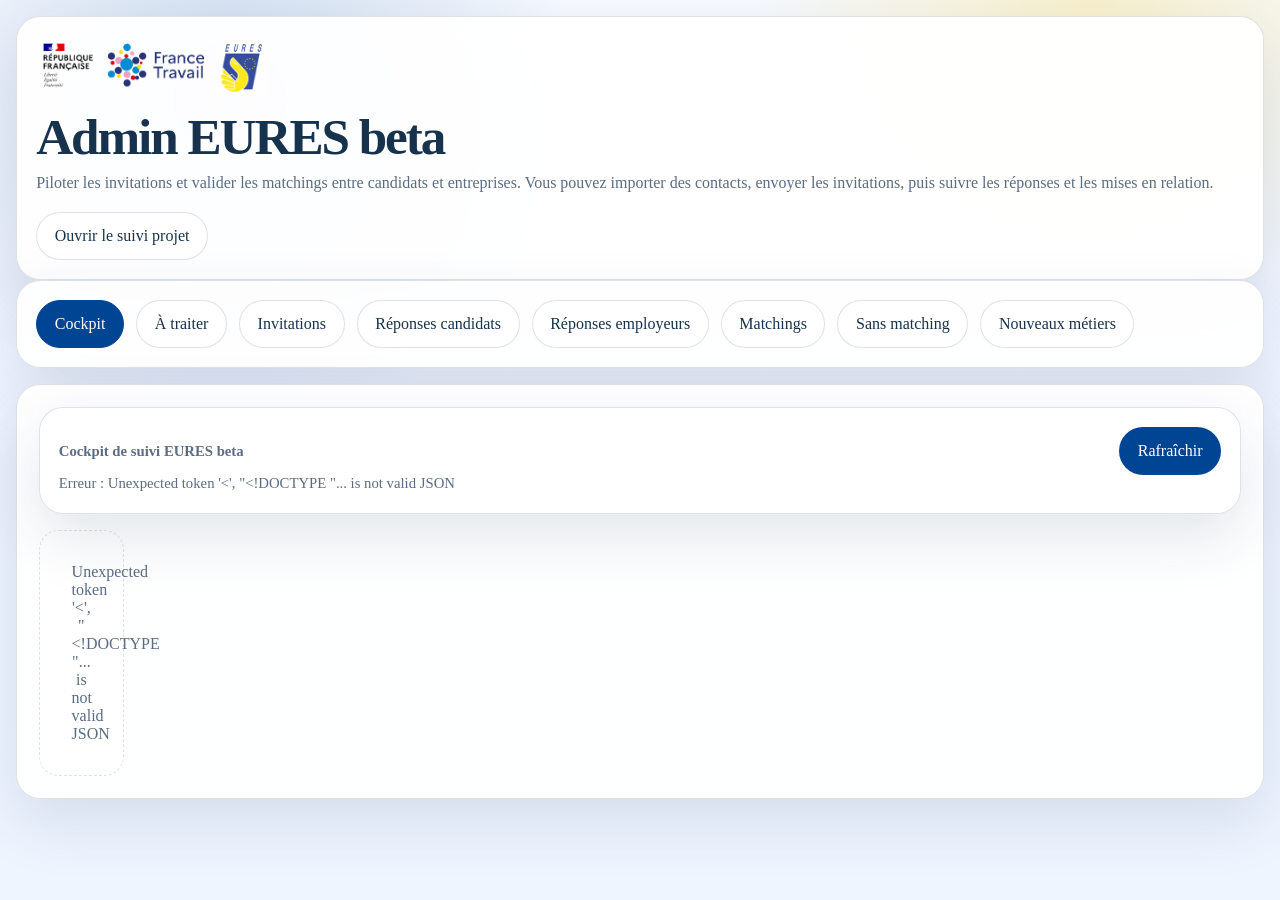
==== commit 9d87f349: "Add EURES project tracking admin" ====
--- a/forms/eures-beta/admin.html
+++ b/forms/eures-beta/admin.html
@@ -1207,6 +1207,9 @@
       <img class="admin-branding" src="/assets/eures-email-header.png" alt="République Française, France Travail et EURES">
       <h1>Admin EURES beta</h1>
       <p>Piloter les invitations et valider les matchings entre candidats et entreprises. Vous pouvez importer des contacts, envoyer les invitations, puis suivre les réponses et les mises en relation.</p>
+      <div class="hero-actions" style="margin-top:1rem;">
+        <a class="btn-neutral" href="/admin/eures-beta/suivi">Ouvrir le suivi projet</a>
+      </div>
       <div class="global-watch" id="global-response-watch" hidden>
         <div class="status-line" id="global-response-watch-text"></div>
         <div class="global-watch-actions">
